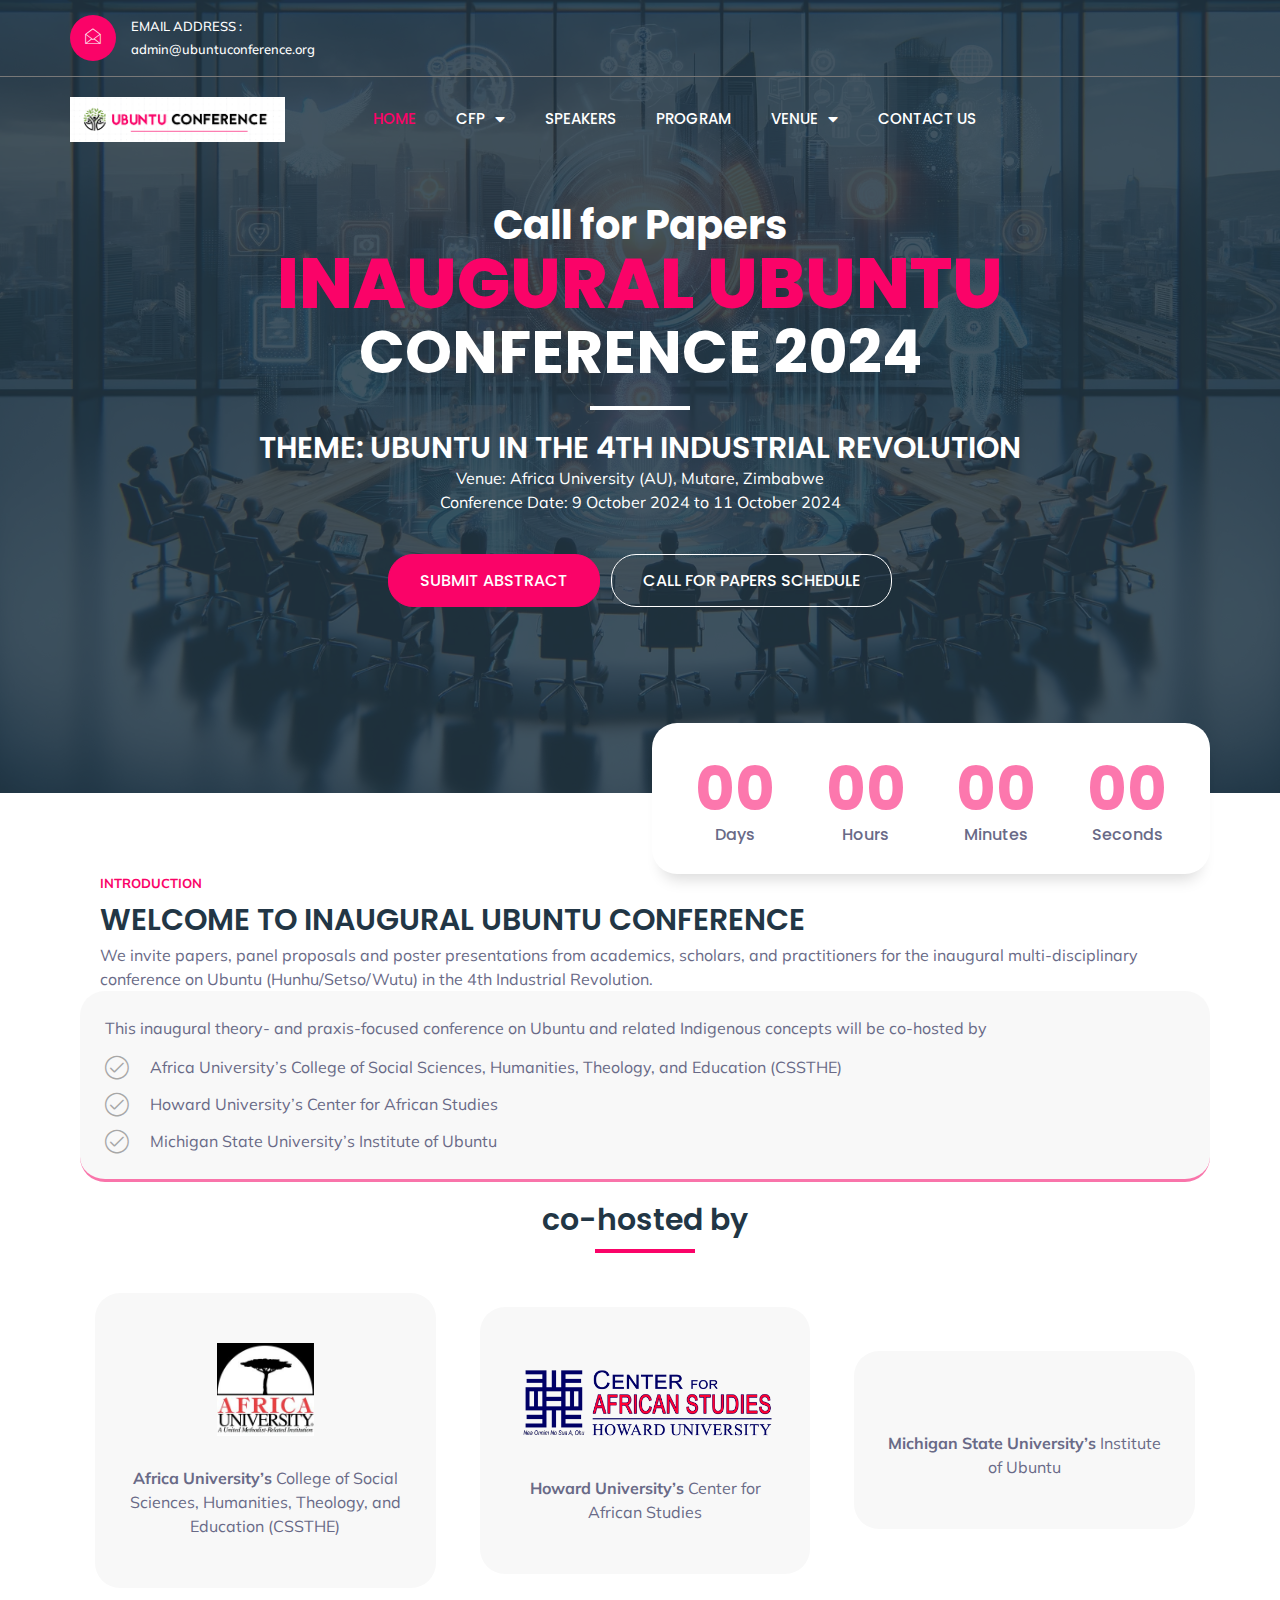
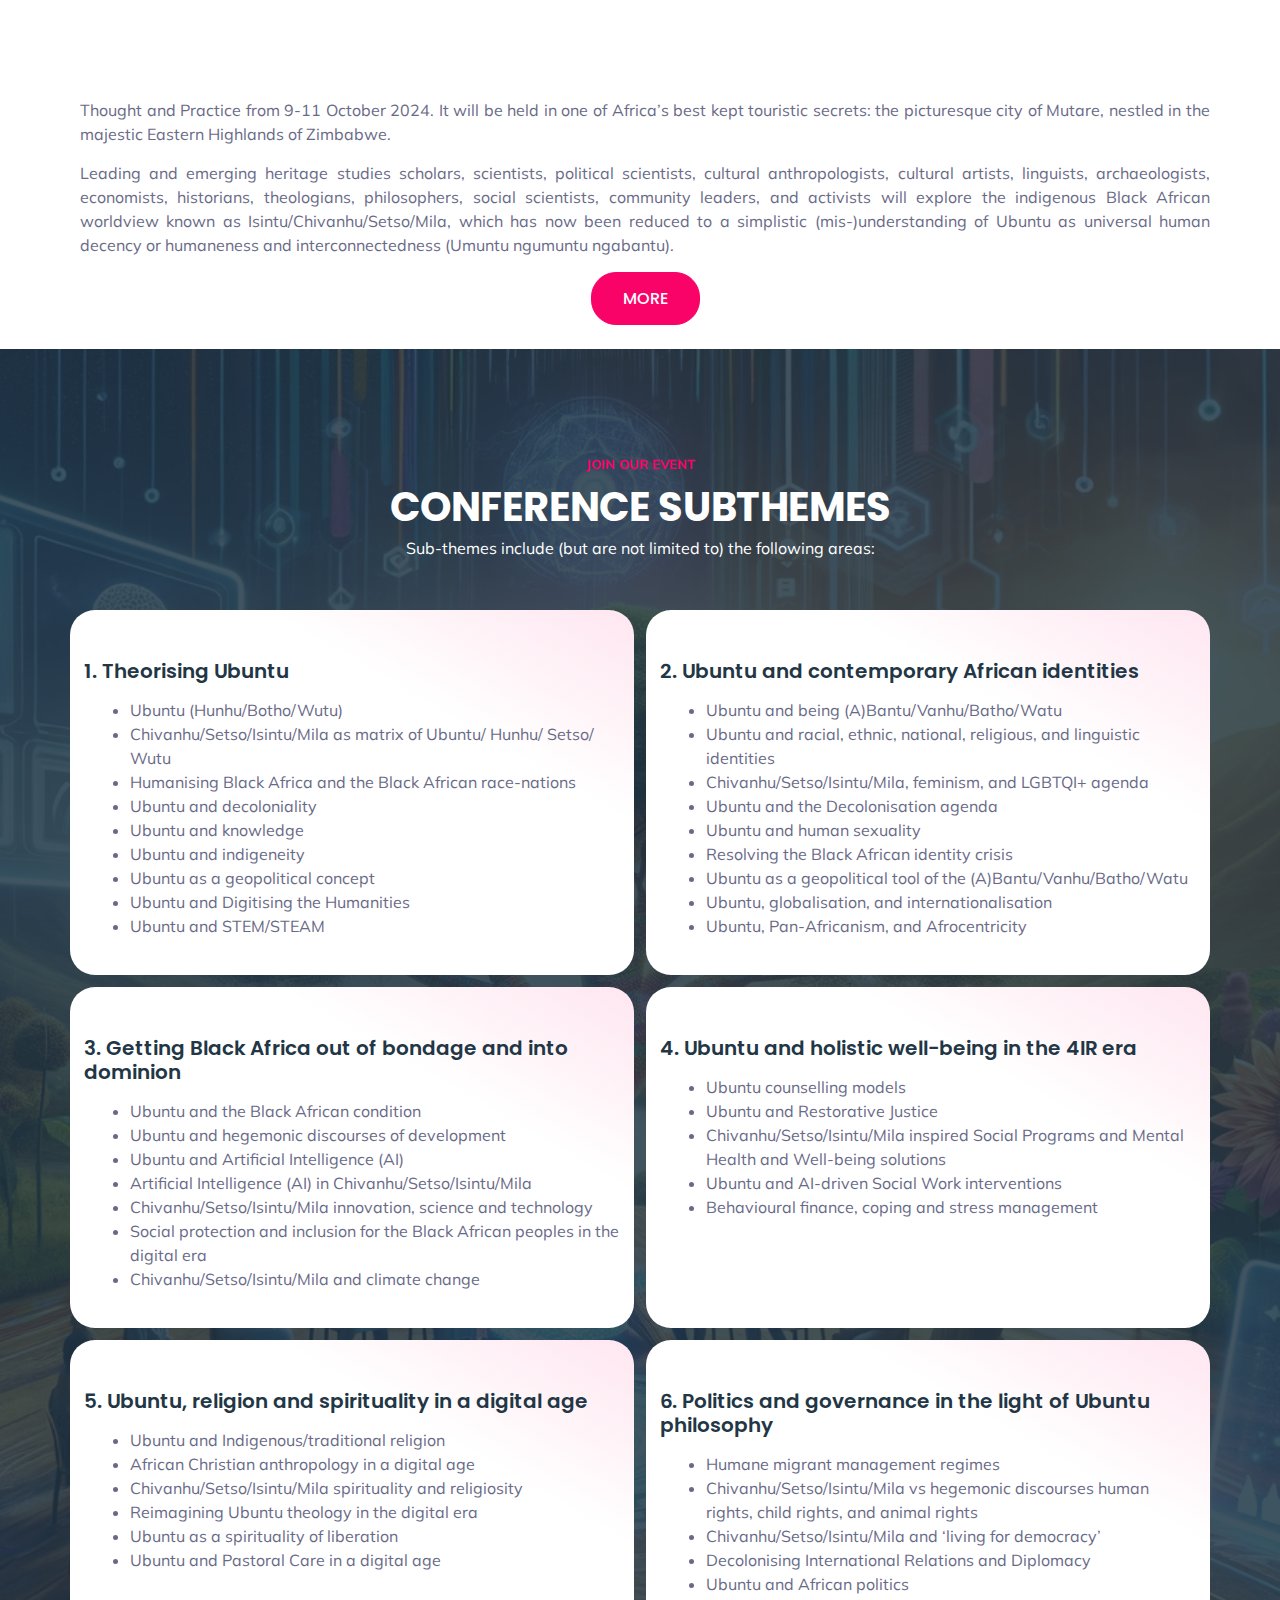
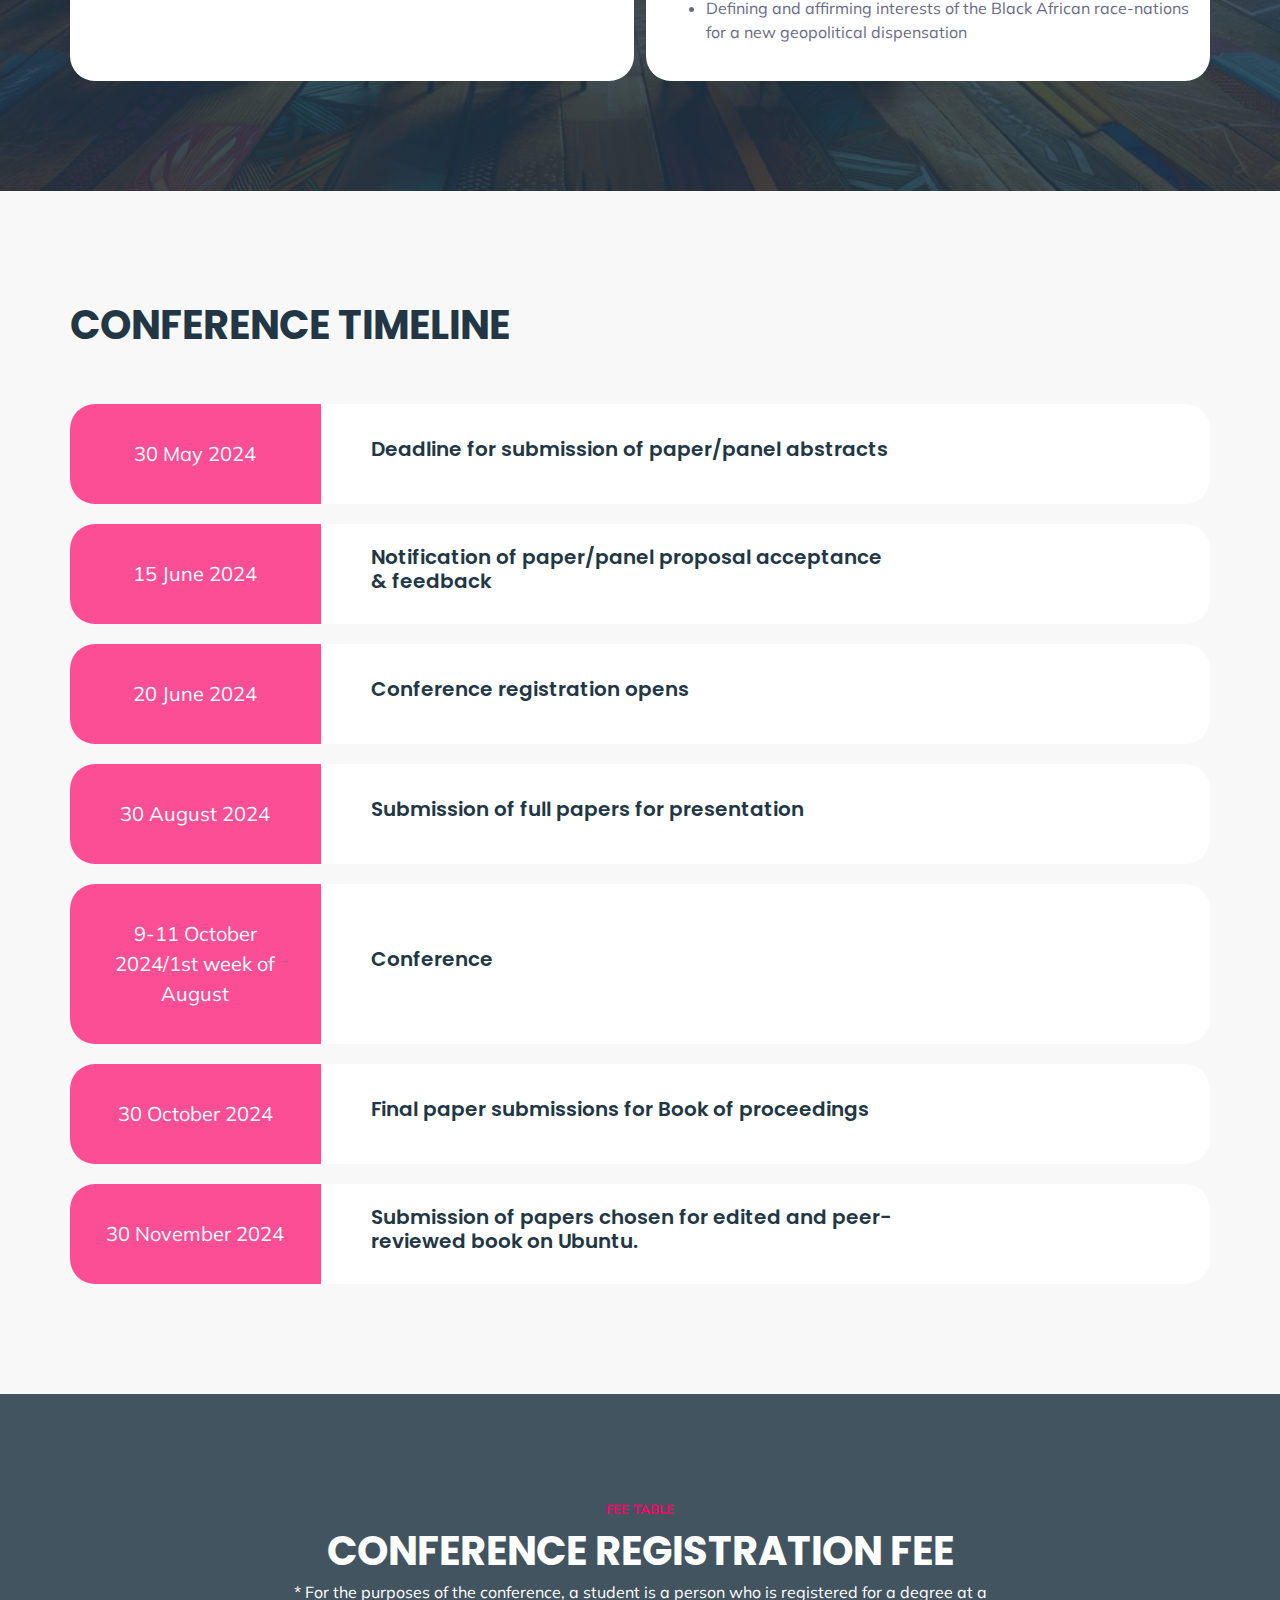
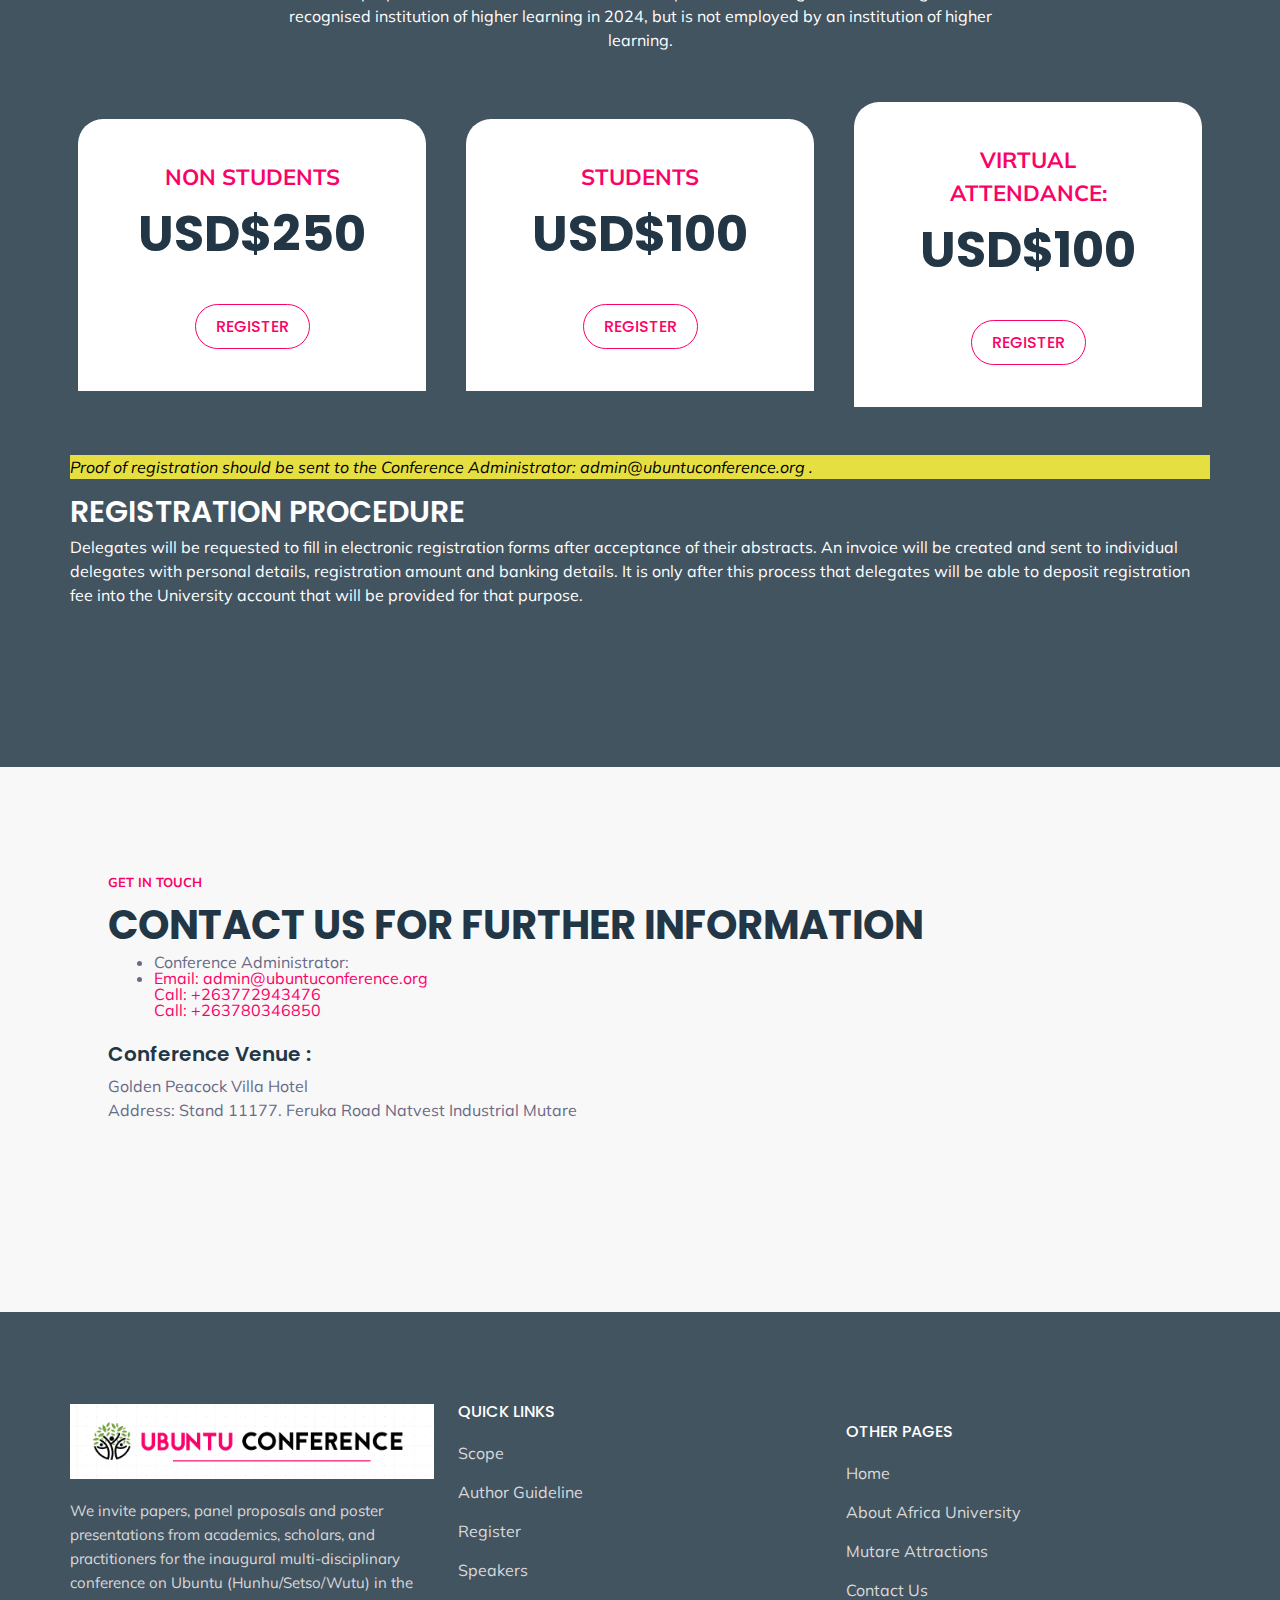
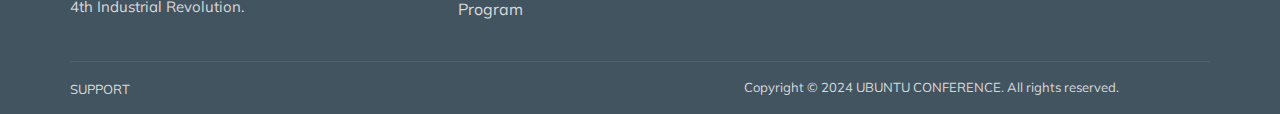
==== index.html @ c926db36 "new" ====
<!DOCTYPE html>
<html lang="en">

<head>
    <meta charset="utf-8">
    <meta name="viewport" content="width=device-width, initial-scale=1">
    <!-- favicon -->
    <link rel="icon" type="image/png" href="assets/img/fav.png">
    <!-- Bootstrap CSS -->
    <link rel="stylesheet" href="assets/vendors/bootstrap/css/bootstrap.min.css" media="all">
    <!-- Fonts Awesome CSS -->
    <link rel="stylesheet" type="text/css" href="assets/vendors/fontawesome/css/all.min.css">
    <!-- Elmentkit Icon CSS -->
    <link rel="stylesheet" type="text/css" href="assets/vendors/elementskit-icon-pack/assets/css/ekiticons.css">
    <!-- progress bar CSS -->
    <link rel="stylesheet" type="text/css" href="assets/vendors/progressbar-fill-visible/css/progressBar.css">
    <!-- jquery-ui css -->
    <link rel="stylesheet" type="text/css" href="assets/vendors/jquery-ui/jquery-ui.min.css">
    <!-- modal video css -->
    <link rel="stylesheet" type="text/css" href="assets/vendors/modal-video/modal-video.min.css">
    <!-- light box css -->
    <link rel="stylesheet" type="text/css" href="assets/vendors/fancybox/dist/jquery.fancybox.min.css">
    <!-- slick slider css -->
    <link rel="stylesheet" type="text/css" href="assets/vendors/slick/slick.css">
    <link rel="stylesheet" type="text/css" href="assets/vendors/slick/slick-theme.css">
    <!-- Google Font -->
    <link
        href="https://fonts.googleapis.com/css2?family=Mulish:ital,wght@0,200;0,300;0,400;0,500;0,600;0,700;0,800;0,900;0,1000;1,200;1,300;1,400;1,500;1,600;1,700;1,800;1,900;1,1000&family=Poppins:ital,wght@0,100;0,200;0,300;0,400;0,500;0,600;0,700;0,800;0,900;1,100;1,200;1,300;1,400;1,500;1,600;1,700;1,800;1,900&display=swap"
        rel="stylesheet">
    <!-- css -->
    <link rel="stylesheet" type="text/css" href="style.css">
    <title>Call for Papers: Inaugural Ubuntu Conference 2024 - Africa University</title>
    <meta name="description"
        content="Submit papers, panel proposals, and poster presentations for the inaugural multi-disciplinary conference on Ubuntu in the 4th Industrial Revolution at Africa University.">
    <meta name="keywords"
        content="Ubuntu conference, 4th Industrial Revolution, Africa University, call for papers, panel proposals, poster presentations">
</head>
<style>
    .home-banner {
        background-image: url(assets/img/HEADER.webp);
        background-repeat: no-repeat;
        background-position: center 59%;
        background-size: cover;
        position: relative;
        z-index: 1;
        min-height: 793px;
        padding-top: 205px;
    }


    .home-event-section .type-of-event-wrap .event-type {
        background-color: #ffffff;
        padding: 49px 14px 13px;
        border-radius: 25px;
        position: relative;
        z-index: 1;
        overflow: hidden;
        transition: all 0.4s;
    }

    .home-event-section .type-of-event-wrap {
        display: grid;
        grid-template-columns: repeat(2, 1fr);
        grid-column-gap: 12px;
        grid-row-gap: 12px;
    }

    .home-schedule-section .routine-content .routine-detail .time-detail {
        background-color: rgba(250, 3, 104, 0.7);
        text-align: center;
        padding: 35px 30px;
    }

    .home-schedule-section .routine-content .routine-detail:nth-child(even) .time-detail {
        background-color: rgba(250, 3, 104, 0.7);

    }

    .home-schedule-section .routine-content .routine-detail .time-detail .subject-title {
        margin-bottom: 0;
        color: #ffffff;
        font-size: 20px;
    }

    .home-pricing-section .pricing-table-inner .pricing-item .pricing-detail .pricing-head .pricing-title {
        color: #FA0368;
        font-size: 22px;
        font-weight: 700;
        display: inline-block;
        margin-bottom: 10px;
    }

    .home-aboutus .home-about-place {
        margin-top: 50px;
        display: grid;
        grid-template-columns: repeat(2, 1fr);
        grid-row-gap: 16px;
        grid-column-gap: 36px;
        position: relative;
        z-index: 1;
    }

    .home-aboutus .home-about-place .place-content {
        border-radius: 25px;
        padding: 0px 11px;
        box-shadow: 0px 0px 25px 0px rgba(0, 0, 0, 0.05);
        display: flex;
        align-items: center;
        background-color: #ffffff;
    }


    .home-aboutus .home-aboutus-inner .home-about-right .about-content {
        display: block;
        align-items: center;
    }

    .home-aboutus .home-aboutus-inner {
        display: block;
        grid-template-columns: 25% auto;
    }

    .home-aboutus .home-aboutus-inner .home-about-right .about-detail .about-detail-inner {
        flex-basis: 100%;
        padding-left: 0px;
    }

    .home-count-timmer {
        margin-top: -70px;
        margin-bottom: 0px;
        position: relative;
        z-index: 3;
    }
</style>

<body class="home">
    <div id="siteLoader" class="site-loader ">
        <div class="preloader-content">
            <img src="assets/img/loader1.gif" alt="">
        </div>
    </div>
    <div id="page" class="full-page">
        <header class="site-header site-header-transparent">
            <!-- header html start -->
            <div class="top-header">
                <div class="container">
                    <div class="row align-items-center">
                        <div class="col-md-7">
                            <div class="header-contact-info">
                                <ul>
                                    <!-- <li>
                                        <a href="tel:+01(977)259912">
                                            <span class="icon">
                                                <i aria-hidden="true" class="icon icon-phone1"></i>
                                            </span>
                                            <div class="details-content">
                                                <span class="content-title">PHONE NUMBER :</span>
                                                <h6>+01 (977) 2599 12</h6>
                                            </div>
                                        </a>
                                    </li> -->
                                    <li>
                                        <a href="mailto:admin@ubuntuconference.org">
                                            <span class="icon">
                                                <i aria-hidden="true" class="icon icon-envelope3"></i>
                                            </span>
                                            <div class="details-content">
                                                <span class="content-title">EMAIL ADDRESS :</span>
                                                <h6>admin@ubuntuconference.org</h6>
                                            </div>
                                        </a>
                                    </li>
                                </ul>
                            </div>
                        </div>
                        <div class="col-md-5 d-flex justify-content-md-end justify-content-center">

                        </div>
                    </div>
                </div>
            </div>
            <div class="bottom-header" id="masthead">
                <div class="container">
                    <div class="hb-group d-flex align-items-center justify-content-between">
                        <div class="site-identity col-lg-3">
                            <p class="site-title">
                                <a href="index.html">
                                    <img src="assets/img/ubuntu.png" alt="logo">
                                </a>
                            </p>
                        </div>
                        <div class="main-navigation col-lg-9 justify-content-between d-flex align-items-center">
                            <nav id="navigation" class="navigation d-none d-lg-inline-block">
                                <ul>
                                    <li class="current-menu-item">
                                        <a href="index.html">Home</a>
                                    </li>
                                    <li class="menu-item-has-children">
                                        <a href="#">Cfp</a>
                                        <ul>
                                            <li>
                                                <a href="scope.html">Scope</a>
                                            </li>
                                            <li>
                                                <a href="author-guideline.html">Author Guideline</a>
                                            </li>
                                            <li>
                                                <a href="registration.html">Register</a>
                                            </li>

                                        </ul>
                                    </li>
                                    <li>
                                        <a href="speakers.html">Speakers</a>
                                    </li>
                                    <li>
                                        <a href="program.html">Program</a>
                                    </li>
                                    <li class="menu-item-has-children">
                                        <a href="#">Venue</a>
                                        <ul>
                                            <li>
                                                <a href="https://africau.edu/about/" target="_blank">About Africa
                                                    University</a>
                                            </li>
                                            <li>
                                                <a
                                                    href="https://www.trip.com/travel-guide/attraction/manicaland-1699507/tourist-attractions/">Mutare
                                                    Attractions</a>
                                            </li>

                                        </ul>
                                    </li>
                                    <li>
                                        <a href="contact.html">Contact Us</a>
                                    </li>

                                </ul>
                            </nav>

                        </div>

                    </div>
                </div>
                <div class="mobile-menu-container"></div>
            </div>
        </header>
        <main id="content" class="site-main">
            <!-- home banner section html start -->
            <section class="home-banner">
                <div class="overlay"></div>
                <div class="container" style="max-width: 1275px;">
                    <div class="home-banner-inner">
                        <div class="row align-items-center">
                            <div class="col-lg-12">
                                <div class="banner-content">
                                    <h3 class="banner-title">Call for Papers</h3>
                                    <span class="banner-title middle-title">INAUGURAL UBUNTU</span>
                                    <h1 class="banner-title">CONFERENCE 2024</h1>
                                    <div class="banner-title-divider-center-white"></div>
                                    <h4 class="banner-paragraph" style="margin-bottom: 0px;">
                                        THEME: UBUNTU IN THE 4TH INDUSTRIAL REVOLUTION
                                    </h4>
                                    <p class="banner-paragraph" style="margin-bottom: 0px;">
                                        Venue: Africa University (AU), Mutare, Zimbabwe
                                    </p>
                                    <p class="banner-paragraph">
                                        Conference Date: 9 October 2024 to 11 October 2024
                                    </p>
                                    <div class="banner-button">
                                        <a href="https://conference.terrygomera.co.zw/submissions/create"
                                            target="_blank" class="button-round-primary">Submit Abstract</a>
                                        <a href="assets/UBUNTU IN THE 4TH INDUSTRIAL REVOLUTION-NEW.pdf" target="_blank"
                                            class="button-round-white-transparent">Call For Papers
                                            SCHEDULE</a>
                                    </div>
                                </div>
                            </div>
                        </div>
                    </div>
                </div>

            </section>
            <!-- home time counter section -->
            <div class="home-count-timmer">
                <div class="container">
                    <div class="row">
                        <div class="col-lg-6 offset-lg-6">
                            <div class="time-counter-wrap">
                                <div class="time-counter" data-date="2024-10-10 08:00:00">
                                    <!-- Date Formate Input yyyy-mm-dd hh:mm:ss -->
                                    <div class="counter-time">
                                        <span class="counter-days">207</span>
                                        <span class="label-text">Days</span>
                                    </div>
                                    <div class="counter-time">
                                        <span class="counter-hours">15</span>
                                        <span class="label-text">Hours</span>
                                    </div>
                                    <div class="counter-time">
                                        <span class="counter-minutes">32</span>
                                        <span class="label-text">Minutes</span>
                                    </div>
                                    <div class="counter-time">
                                        <span class="counter-seconds">53</span>
                                        <span class="label-text">Seconds</span>
                                    </div>
                                </div>
                            </div>
                        </div>
                    </div>
                </div>
            </div>
            <!-- home about us section -->
            <section class="home-aboutus">
                <div class="container">
                    <div class="home-aboutus-inner">

                        <div class="home-about-right">
                            <div class="about-content">

                                <div class="section-head">
                                    <span class="section-sub-title ">INTRODUCTION</span>
                                    <h4 class="section-title">
                                        WELCOME TO INAUGURAL UBUNTU CONFERENCE
                                    </h4>
                                    <p class="section-paragraph">
                                        We invite papers, panel proposals and poster presentations from academics,
                                        scholars, and practitioners for the inaugural multi-disciplinary conference on
                                        Ubuntu (Hunhu/Setso/Wutu) in the 4th Industrial Revolution.
                                    </p>
                                </div>
                            </div>
                            <div class="about-detail">

                                <div class="about-detail-inner">
                                    <div class="about-list">
                                        <p class="section-paragraph">
                                            This inaugural theory- and praxis-focused conference on Ubuntu and related
                                            Indigenous concepts will be co-hosted by
                                        </p>
                                        <ul>
                                            <li>
                                                <i aria-hidden="true" class="icon icon-checkmark-circle"></i>
                                                <span>
                                                    Africa University’s College of Social Sciences, Humanities,
                                                    Theology, and Education (CSSTHE)
                                                </span>
                                            </li>
                                            <li>
                                                <i aria-hidden="true" class="icon icon-checkmark-circle"></i>
                                                <span>
                                                    Howard University’s Center for African Studies
                                                </span>
                                            </li>
                                            <li>
                                                <i aria-hidden="true" class="icon icon-checkmark-circle"></i>
                                                <span>
                                                    Michigan State University’s Institute of Ubuntu
                                                </span>
                                            </li>
                                        </ul>


                                    </div>
                                    <div class="sponsers-section">
                                        <div class="container">


                                            <div class="gold-section">
                                                <h4 class="title-divider-center">co-hosted by</h4>
                                                <div class="sponsers-container">
                                                    <div class="row align-items-center justify-content-center">
                                                        <div class="col-lg-4 col-md-6 s-item">
                                                            <div class="sponsers-item">
                                                                <figure class="sponsers-img">
                                                                    <a href="https://africau.edu/college/cssthe/"
                                                                        target="_blank"> <img src="assets/img/au.jpg"
                                                                            alt=""
                                                                            style="max-width: 65% !important;"></a>
                                                                </figure>
                                                                <p class="sponser-deatil">
                                                                    <b>Africa University’s</b> College of Social
                                                                    Sciences, Humanities, Theology, and Education
                                                                    (CSSTHE)
                                                                </p>

                                                            </div>
                                                        </div>
                                                        <div class="col-lg-4 col-md-6 s-item">
                                                            <div class="sponsers-item">
                                                                <figure class="sponsers-img"
                                                                    style="max-width: 100% !important;">
                                                                    <a href="https://cfas.howard.edu/"
                                                                        target="_blank"><img src="assets/img/hu.png"
                                                                            alt=""></a>
                                                                </figure>
                                                                <p class="sponser-deatil">
                                                                    <b>Howard University’s</b> Center for African
                                                                    Studies
                                                                </p>

                                                            </div>
                                                        </div>
                                                        <div class="col-lg-4 col-md-6 s-item">
                                                            <div class="sponsers-item">
                                                                <figure class="sponsers-img"
                                                                    style="max-width: 100% !important;">
                                                                    <a href="https://msu.edu" target="_blank">
                                                                        <!-- <img src="assets/img/mu.png" alt=""> -->
                                                                    </a>
                                                                </figure>
                                                                <p class="sponser-deatil">
                                                                    <b>Michigan State University’s</b> Institute of
                                                                    Ubuntu
                                                                </p>

                                                            </div>
                                                        </div>
                                                    </div>
                                                </div>
                                            </div>

                                        </div>
                                    </div>
                                    <div class="about-content" style="text-align: justify;">
                                        <p class="section-paragraph">
                                            Thought and Practice from 9-11 October 2024. It will be held in one of
                                            Africa’s best kept touristic secrets: the picturesque city of Mutare,
                                            nestled in the majestic Eastern Highlands of Zimbabwe.
                                        </p>
                                        <p class="section-paragraph">
                                            Leading and emerging heritage studies scholars, scientists, political
                                            scientists, cultural anthropologists, cultural artists, linguists,
                                            archaeologists, economists, historians, theologians, philosophers, social
                                            scientists, community leaders, and activists will explore the indigenous
                                            Black African worldview known as Isintu/Chivanhu/Setso/Mila, which has now
                                            been reduced to a simplistic (mis-)understanding of Ubuntu as universal
                                            human decency or humaneness and interconnectedness (Umuntu ngumuntu
                                            ngabantu).
                                        </p>
                                    </div>
                                    <div class="author-content justify-content-center">
                                        <a href="about-conf.html" class="button-round-primary">More</a>
                                    </div>

                                </div>
                            </div>
                        </div>
                    </div>

                </div>
            </section>

            <!-- home event section html start -->
            <section class="home-event-section mt-4" style="background-image: url(assets/img/HEADER3.webp);">
                <div class="overlay"></div>
                <div class="container">
                    <div class="section-head-white text-center col-lg-8 offset-lg-2">
                        <span class="section-sub-title ">JOIN OUR EVENT</span>
                        <h3 class="section-title">
                            CONFERENCE SUBTHEMES
                        </h3>
                        <p class="section-paragraph">
                            Sub-themes include (but are not limited to) the following areas:
                        </p>
                    </div>
                    <div class="type-of-event-wrap">

                        <div class="event-type">

                            <div class="event-detail">
                                <h5 class="event-title">
                                    <a href="event-detail.html">
                                        1. Theorising Ubuntu </a>
                                </h5>
                                <ul>

                                    <li>
                                        <span>
                                            Ubuntu (Hunhu/Botho/Wutu)
                                        </span>
                                    </li>
                                    <li>
                                        <span>
                                            Chivanhu/Setso/Isintu/Mila as matrix of Ubuntu/ Hunhu/ Setso/ Wutu
                                        </span>
                                    </li>
                                    <li>
                                        <span>
                                            Humanising Black Africa and the Black African race-nations
                                        </span>
                                    </li>
                                    <li>
                                        <span>
                                            Ubuntu and decoloniality
                                        </span>
                                    </li>
                                    <li>
                                        <span>
                                            Ubuntu and knowledge
                                        </span>
                                    </li>
                                    <li>
                                        <span>
                                            Ubuntu and indigeneity
                                        </span>
                                    </li>
                                    <li>
                                        <span>
                                            Ubuntu as a geopolitical concept
                                        </span>
                                    </li>
                                    <li>
                                        <span>
                                            Ubuntu and Digitising the Humanities
                                        </span>
                                    </li>
                                    <li>
                                        <span>
                                            Ubuntu and STEM/STEAM
                                        </span>
                                    </li>
                                </ul>
                            </div>
                        </div>
                        <div class="event-type">

                            <div class="event-detail">
                                <h5 class="event-title">
                                    <a href="event-detail.html">
                                        2. Ubuntu and contemporary African identities </a>
                                </h5>
                                <ul>
                                    <li>
                                        <span>
                                            Ubuntu and being (A)Bantu/Vanhu/Batho/Watu
                                        </span>
                                    </li>
                                    <li>
                                        <span>
                                            Ubuntu and racial, ethnic, national, religious, and linguistic identities
                                        </span>
                                    </li>
                                    <li>
                                        <span>
                                            Chivanhu/Setso/Isintu/Mila, feminism, and LGBTQI+ agenda
                                        </span>
                                    </li>
                                    <li>
                                        <span>
                                            Ubuntu and the Decolonisation agenda
                                        </span>
                                    </li>
                                    <li>
                                        <span>
                                            Ubuntu and human sexuality
                                        </span>
                                    </li>
                                    <li>
                                        <span>
                                            Resolving the Black African identity crisis
                                    </li>
                                    <li>
                                        <span>
                                            Ubuntu as a geopolitical tool of the (A)Bantu/Vanhu/Batho/Watu
                                        </span>
                                    </li>
                                    <li>
                                        <span>
                                            Ubuntu, globalisation, and internationalisation
                                        </span>
                                    </li>
                                    <li>
                                        <span>
                                            Ubuntu, Pan-Africanism, and Afrocentricity
                                        </span>
                                    </li>
                                </ul>
                            </div>
                        </div>
                        <div class="event-type">

                            <div class="event-detail">
                                <h5 class="event-title">
                                    <a href="event-detail.html">
                                        3. Getting Black Africa out of bondage and into dominion </a>
                                </h5>
                                <ul>
                                    <li>
                                        <span>
                                            Ubuntu and the Black African condition
                                        </span>
                                    </li>
                                    <li>
                                        <span>
                                            Ubuntu and hegemonic discourses of development
                                        </span>
                                    </li>
                                    <li>
                                        <span>
                                            Ubuntu and Artificial Intelligence (AI)
                                        </span>
                                    </li>
                                    <li>
                                        <span>
                                            Artificial Intelligence (AI) in Chivanhu/Setso/Isintu/Mila
                                        </span>
                                    </li>
                                    <li>
                                        <span>
                                            Chivanhu/Setso/Isintu/Mila innovation, science and technology
                                        </span>
                                    </li>
                                    <li>
                                        <span>
                                            Social protection and inclusion for the Black African peoples in the digital
                                            era
                                        </span>
                                    </li>
                                    <li>
                                        <span>
                                            Chivanhu/Setso/Isintu/Mila and climate change
                                        </span>
                                    </li>
                                </ul>
                            </div>
                        </div>
                        <div class="event-type">

                            <div class="event-detail">
                                <h5 class="event-title">
                                    <a href="event-detail.html">
                                        4. Ubuntu and holistic well-being in the 4IR era </a>
                                </h5>
                                <ul>
                                    <li>
                                        <span>
                                            Ubuntu counselling models
                                        </span>
                                    </li>
                                    <li>
                                        <span>
                                            Ubuntu and Restorative Justice
                                        </span>
                                    </li>
                                    <li>
                                        <span>
                                            Chivanhu/Setso/Isintu/Mila inspired Social Programs and Mental Health and
                                            Well-being solutions
                                        </span>
                                    </li>
                                    <li>
                                        <span>
                                            Ubuntu and AI-driven Social Work interventions
                                        </span>
                                    </li>
                                    <li>
                                        <span>
                                            Behavioural finance, coping and stress management
                                        </span>
                                    </li>

                                </ul>
                            </div>
                        </div>
                        <div class="event-type">

                            <div class="event-detail">
                                <h5 class="event-title">
                                    <a href="event-detail.html">
                                        5. Ubuntu, religion and spirituality in a digital age </a>
                                </h5>
                                <ul>
                                    <li>
                                        <span>
                                            Ubuntu and Indigenous/traditional religion
                                        </span>
                                    </li>
                                    <li>
                                        <span>
                                            African Christian anthropology in a digital age
                                        </span>
                                    </li>
                                    <li>
                                        <span>
                                            Chivanhu/Setso/Isintu/Mila spirituality and religiosity
                                        </span>
                                    </li>
                                    <li>
                                        <span>
                                            Reimagining Ubuntu theology in the digital era
                                        </span>
                                    </li>
                                    <li>
                                        <span>
                                            Ubuntu as a spirituality of liberation
                                        </span>
                                    </li>
                                    <li>
                                        <span>
                                            Ubuntu and Pastoral Care in a digital age
                                        </span>
                                    </li>
                                </ul>
                            </div>
                        </div>
                        <div class="event-type">

                            <div class="event-detail">
                                <h5 class="event-title">
                                    <a href="event-detail.html">
                                        6. Politics and governance in the light of Ubuntu philosophy </a>
                                </h5>
                                <ul>
                                    <li>
                                        <span>
                                            Humane migrant management regimes
                                        </span>
                                    </li>
                                    <li>
                                        <span>
                                            Chivanhu/Setso/Isintu/Mila vs hegemonic discourses human rights, child
                                            rights, and animal rights
                                        </span>
                                    </li>
                                    <li>
                                        <span>
                                            Chivanhu/Setso/Isintu/Mila and ‘living for democracy’
                                        </span>
                                    </li>
                                    <li>
                                        <span>
                                            Decolonising International Relations and Diplomacy
                                        </span>
                                    </li>
                                    <li>
                                        <span>
                                            Ubuntu and African politics
                                        </span>
                                    </li>
                                    <li>
                                        <span>
                                            Defining and affirming interests of the Black African race-nations for a new
                                            geopolitical dispensation
                                        </span>
                                    </li>
                                </ul>
                            </div>
                        </div>

                    </div>

                </div>
            </section>
            <!-- home event speaker section html start -->

            <!-- home schedule section html start  -->
            <section class="home-schedule-section">
                <div class="container">
                    <div class="row align-items-start">
                        <div class="col-lg-12">
                            <div class="section-head">

                                <h3 class="section-title">
                                    CONFERENCE TIMELINE
                                </h3>
                            </div>
                        </div>
                    </div>
                    <div class="routine-content">
                        <div class="routine-detail">
                            <div class="time-detail">
                                <span class="subject-title">30 May 2024</span>
                            </div>
                            <div class="routine-description">
                                <h5 class="ch-paragraph">
                                    Deadline for submission of paper/panel abstracts
                                </h5>
                            </div>

                        </div>
                        <div class="routine-detail">
                            <div class="time-detail">
                                <span class="subject-title">15 June 2024</span>
                            </div>
                            <div class="routine-description">
                                <h5 class="ch-paragraph">
                                    Notification of paper/panel proposal acceptance & feedback
                                </h5>
                            </div>

                        </div>
                        <div class="routine-detail">
                            <div class="time-detail">
                                <span class="subject-title">20 June 2024</span>
                            </div>
                            <div class="routine-description">
                                <h5 class="ch-paragraph">
                                    Conference registration opens
                                </h5>
                            </div>

                        </div>
                        <div class="routine-detail">
                            <div class="time-detail">
                                <span class="subject-title">30 August 2024</span>
                            </div>
                            <div class="routine-description">
                                <h5 class="ch-paragraph">
                                    Submission of full papers for presentation
                                </h5>
                            </div>

                        </div>
                        <div class="routine-detail">
                            <div class="time-detail">
                                <span class="subject-title">9-11 October 2024/1st week of August</span>
                            </div>
                            <div class="routine-description">
                                <h5 class="ch-paragraph">
                                    Conference
                                </h5>
                            </div>

                        </div>
                        <div class="routine-detail">
                            <div class="time-detail">
                                <span class="subject-title">30 October 2024</span>
                            </div>
                            <div class="routine-description">
                                <h5 class="ch-paragraph">
                                    Final paper submissions for Book of proceedings
                                </h5>
                            </div>

                        </div>
                        <div class="routine-detail">
                            <div class="time-detail">
                                <span class="subject-title">30 November 2024</span>
                            </div>
                            <div class="routine-description">
                                <h5 class="ch-paragraph">
                                    Submission of papers chosen for edited and peer-reviewed book on Ubuntu.
                                </h5>
                            </div>

                        </div>
                    </div>
                </div>
            </section>
            <!-- home pricing section htm start -->
            <section class="home-pricing-section">
                <div class="overlay"></div>
                <div class="container">
                    <div class="section-head-white text-center col-lg-8 offset-lg-2">
                        <span class="section-sub-title ">FEE TABLE</span>
                        <h3 class="section-title">
                            CONFERENCE REGISTRATION FEE
                        </h3>
                        <p class="section-paragraph">
                            * For the purposes of the conference, a student is a person who is registered for a degree
                            at a recognised institution of higher learning in 2024, but is not employed by an
                            institution of higher learning.
                        </p>
                    </div>
                    <div class="pricing-table-inner">
                        <div class="row align-items-center justify-content-center">
                            <div class="col-lg-4 col-sm-4 ">
                                <div class="pricing-item">
                                    <div class="pricing-detail">
                                        <div class="pricing-head">
                                            <span class="pricing-title">NON STUDENTS</span>
                                            <h2 class="cost">USD$250</h2>
                                        </div>
                                        <div class="ticket-btn">
                                            <a href="#"
                                                class="button-round-primary-transparent">REGISTER</a>
                                        </div>
                                    </div>
                                    <figure class="bottom-figure">
                                        <img src="assets/img/eventum-img41.png" alt="">
                                    </figure>
                                </div>
                            </div>
                            <div class="col-lg-4 col-sm-4 ">
                                <div class="pricing-item">
                                    <div class="pricing-detail">
                                        <div class="pricing-head">
                                            <span class="pricing-title">STUDENTS</span>
                                            <h2 class="cost">USD$100</h2>
                                        </div>
                                        <div class="ticket-btn">
                                            <a href="#"
                                                class="button-round-primary-transparent">REGISTER</a>
                                        </div>
                                    </div>
                                    <figure class="bottom-figure">
                                        <img src="assets/img/eventum-img41.png" alt="">
                                    </figure>
                                </div>
                            </div>
                            <div class="col-lg-4 col-sm-4 ">
                                <div class="pricing-item">
                                    <div class="pricing-detail">
                                        <div class="pricing-head">
                                            <span class="pricing-title">VIRTUAL ATTENDANCE:</span>
                                            <h2 class="cost">USD$100</h2>
                                        </div>
                                        <div class="ticket-btn">
                                            <a href="#"
                                                class="button-round-primary-transparent">REGISTER</a>
                                        </div>
                                    </div>
                                    <figure class="bottom-figure">
                                        <img src="assets/img/eventum-img41.png" alt="">
                                    </figure>
                                </div>
                            </div>
                        </div>
                    </div>
                    <div class="section-head-white col-lg-12 mt-4">
                        <p style="background-color: #fff53ddd; color: black;"><i>
                                Proof of registration should be sent to the Conference Administrator:
                                admin@ubuntuconference.org .
                            </i>
                        </p>
                        <h4 class="section-title">
                            REGISTRATION PROCEDURE
                        </h4>
                        <p class="section-paragraph">
                            Delegates will be requested to fill in electronic registration forms after acceptance of
                            their abstracts. An invoice will be created and sent to individual delegates with personal
                            details, registration amount and banking details. It is only after this process that
                            delegates will be able to deposit registration fee into the University account that will be
                            provided for that purpose.
                        </p>
                    </div>
                </div>
            </section>

            <!-- home contct us section html start -->
            <section class="home-contact-section">
                <div class="container">
                    <div class="contact-inner-content">
                        <div class="row">
                            <div class="col-md-12">
                                <div class="contact-detail">
                                    <div class="section-head">
                                        <span class="section-sub-title ">GET IN TOUCH</span>
                                        <h3 class="section-title">
                                            CONTACT US FOR FURTHER INFORMATION
                                        </h3>
                                        <p class="section-paragraph">
                                        <ul>
                                            <li>
                                                Conference Administrator:
                                            </li>
                                            <li>
                                                <a href="mailto:admin@ubuntuconference.org "> Email:
                                                    admin@ubuntuconference.org </a><br />
                                                <a href="phone:263772943476"> Call:
                                                    +263772943476</a><br />
                                                <a href="phone:263780346850"> Call:
                                                    +263780346850</a>
                                            </li>
                                        </ul>
                                        </p>
                                    </div>
                                    <div class="contact-location-inner">
                                        <div class="contact-location-item">

                                            <div class="contact-place-content">
                                                <h5>Conference Venue :</h5>
                                                <span>
                                                    Golden Peacock Villa Hotel <br/> Address: Stand 11177. Feruka Road Natvest Industrial Mutare
                                                </span>
                                            </div>
                                        </div>
                                        <!-- <div class="contact-location-item">

                                            <div class="contact-place-content">
                                                <h5>Location Address :</h5>
                                                <span>
                                                    Africa University (AU), Mutare, Zimbabwe
                                                </span>
                                            </div>
                                        </div> -->
                                    </div>
                                </div>
                            </div>
                        </div>
                    </div>
                </div>
            </section>
        </main>
        <!-- footer part -->
        <footer id="colophon" class="site-footer">
            <div class="footer-overlay overlay"></div>
            <div class="top-footer">
                <div class="container">
                    <div class="row align-items-lg-center align-items-start">
                        <div class="col-lg-4 col-sm-12">
                            <aside class="widget widget_text img-textwidget">
                                <div class="footer-logo">
                                    <a href="index.html"><img src="assets/img/ubuntu.png" alt="logo"></a>
                                </div>
                                <div class="textwidget widget-text">
                                    We invite papers, panel proposals and poster presentations from academics, scholars,
                                    and practitioners for the inaugural multi-disciplinary conference on Ubuntu
                                    (Hunhu/Setso/Wutu) in the 4th Industrial Revolution.
                                </div>
                            </aside>
                            <div class="footer-social-links" hidden>
                                <ul>
                                    <li>
                                        <a href="https://www.facebook.com/" target="_blank">
                                            <i class="fab fa-facebook-f" aria-hidden="true"></i>
                                        </a>
                                    </li>
                                    <li>
                                        <a href="https://www.twitter.com/" target="_blank">
                                            <i class="fab fa-twitter" aria-hidden="true"></i>
                                        </a>
                                    </li>
                                    <li>
                                        <a href="https://www.instagram.com/" target="_blank">
                                            <i class="fab fa-instagram" aria-hidden="true"></i>
                                        </a>
                                    </li>
                                    <li>
                                        <a href="https://www.youtube.com/" target="_blank">
                                            <i class="fab fa-youtube" aria-hidden="true"></i>
                                        </a>
                                    </li>
                                </ul>
                            </div>
                        </div>
                        <div class="col-lg-4 col-sm-12">
                            <aside class="widget">
                                <h6 class="widget-title">Quick Links</h6>
                                <ul>

                                    <li>
                                        <a href="scope.html">Scope</a>
                                    </li>
                                    <li>
                                        <a href="author-guideline.html">Author Guideline</a>
                                    </li>
                                    <li>
                                        <a href="registration.html">Register</a>
                                    </li>
                                    <li>
                                        <a href="speakers.html">Speakers</a>
                                    </li>
                                    <li>
                                        <a href="program.html">Program</a>
                                    </li>

                                </ul>
                            </aside>
                        </div>
                        <div class="col-lg-4 col-sm-12">
                            <aside class="widget">
                                <h6 class="widget-title">OTHER PAGES</h6>
                                <ul>
                                    <li>
                                        <a href="index.html">Home</a>
                                    </li>
                                    <li>
                                        <a href="https://africau.edu/about/" target="_blank">About Africa University</a>
                                    </li>
                                    <li>
                                        <a
                                            href="https://www.trip.com/travel-guide/attraction/manicaland-1699507/tourist-attractions/">Mutare
                                            Attractions</a>
                                    </li>
                                    <li>
                                        <a href="contact.html">Contact Us</a>
                                    </li>
                                </ul>
                            </aside>
                        </div>
                        <div class="col-lg-4 col-sm-6" hidden>
                            <aside class="widget widget_text footer-join-us text-center" hidden>
                                <h6 class="widget-title">JOIN OUR NEWSLETTER</h6>
                                <p class="textwidget">
                                    Subscribe our newsletter to get latest news and update from us.
                                </p>
                                <form class="footer-form">
                                    <input type="email" name="email" placeholder="Your Email..">
                                    <button class="button-round-primary">SUBSCRIBE NOW</button>
                                </form>
                            </aside>
                        </div>
                    </div>
                </div>
            </div>
            <div class="container">
                <div class="bottom-footer">
                    <div class="row align-items-center justify-content-center">
                        <div class="col-lg-6 col-md-7">
                            <div class="legal-list">
                                <ul>
                                    <li> <a href="contact.html">SUPPORT</a></li>
                                </ul>
                            </div>
                        </div>
                        <div class="col-lg-6 col-md-5">
                            <div class="copy-right">Copyright &copy; 2024 UBUNTU CONFERENCE. All rights reserved.</div>
                        </div>
                    </div>
                </div>
            </div>
        </footer>
        <!-- back to top -->
        <a id="backTotop" href="#" class="to-top-icon">
            <i class="fas fa-chevron-up"></i>
        </a>
        <!-- custom search field html -->
        <div class="header-search-form" hidden>
            <div class="container">
                <div class="header-search-container">
                    <form class="search-form" role="search" method="get">
                        <input type="text" name="s" placeholder="Enter your text...">
                    </form>
                    <a href="#" class="search-close">
                        <i class="fas fa-times"></i>
                    </a>
                </div>
            </div>
        </div>
    </div>
    <!-- JavaScript -->
    <script src="assets/vendors/jquery/jquery.js"></script>
    <script src="assets/vendors/waypoint/jquery.waypoints.min.js"></script>
    <script src="assets/vendors/bootstrap/js/bootstrap.min.js"></script>
    <script src="assets/vendors/jquery-ui/jquery-ui.min.js"></script>
    <script src="assets/vendors/progressbar-fill-visible/js/progressBar.min.js"></script>
    <script src="assets/vendors/countdown-date-loop-counter/loopcounter.js"></script>
    <script src="assets/vendors/counterup/jquery.counterup.js"></script>
    <script src="assets/vendors/modal-video/jquery-modal-video.min.js"></script>
    <script src="assets/vendors/masonry/masonry.pkgd.min.js"></script>
    <script src="assets/vendors/fancybox/dist/jquery.fancybox.min.js"></script>
    <script src="assets/vendors/slick/slick.min.js"></script>
    <script src="assets/vendors/slick-nav/jquery.slicknav.js"></script>
    <script src="assets/js/custom.js"></script>
</body>

</html>
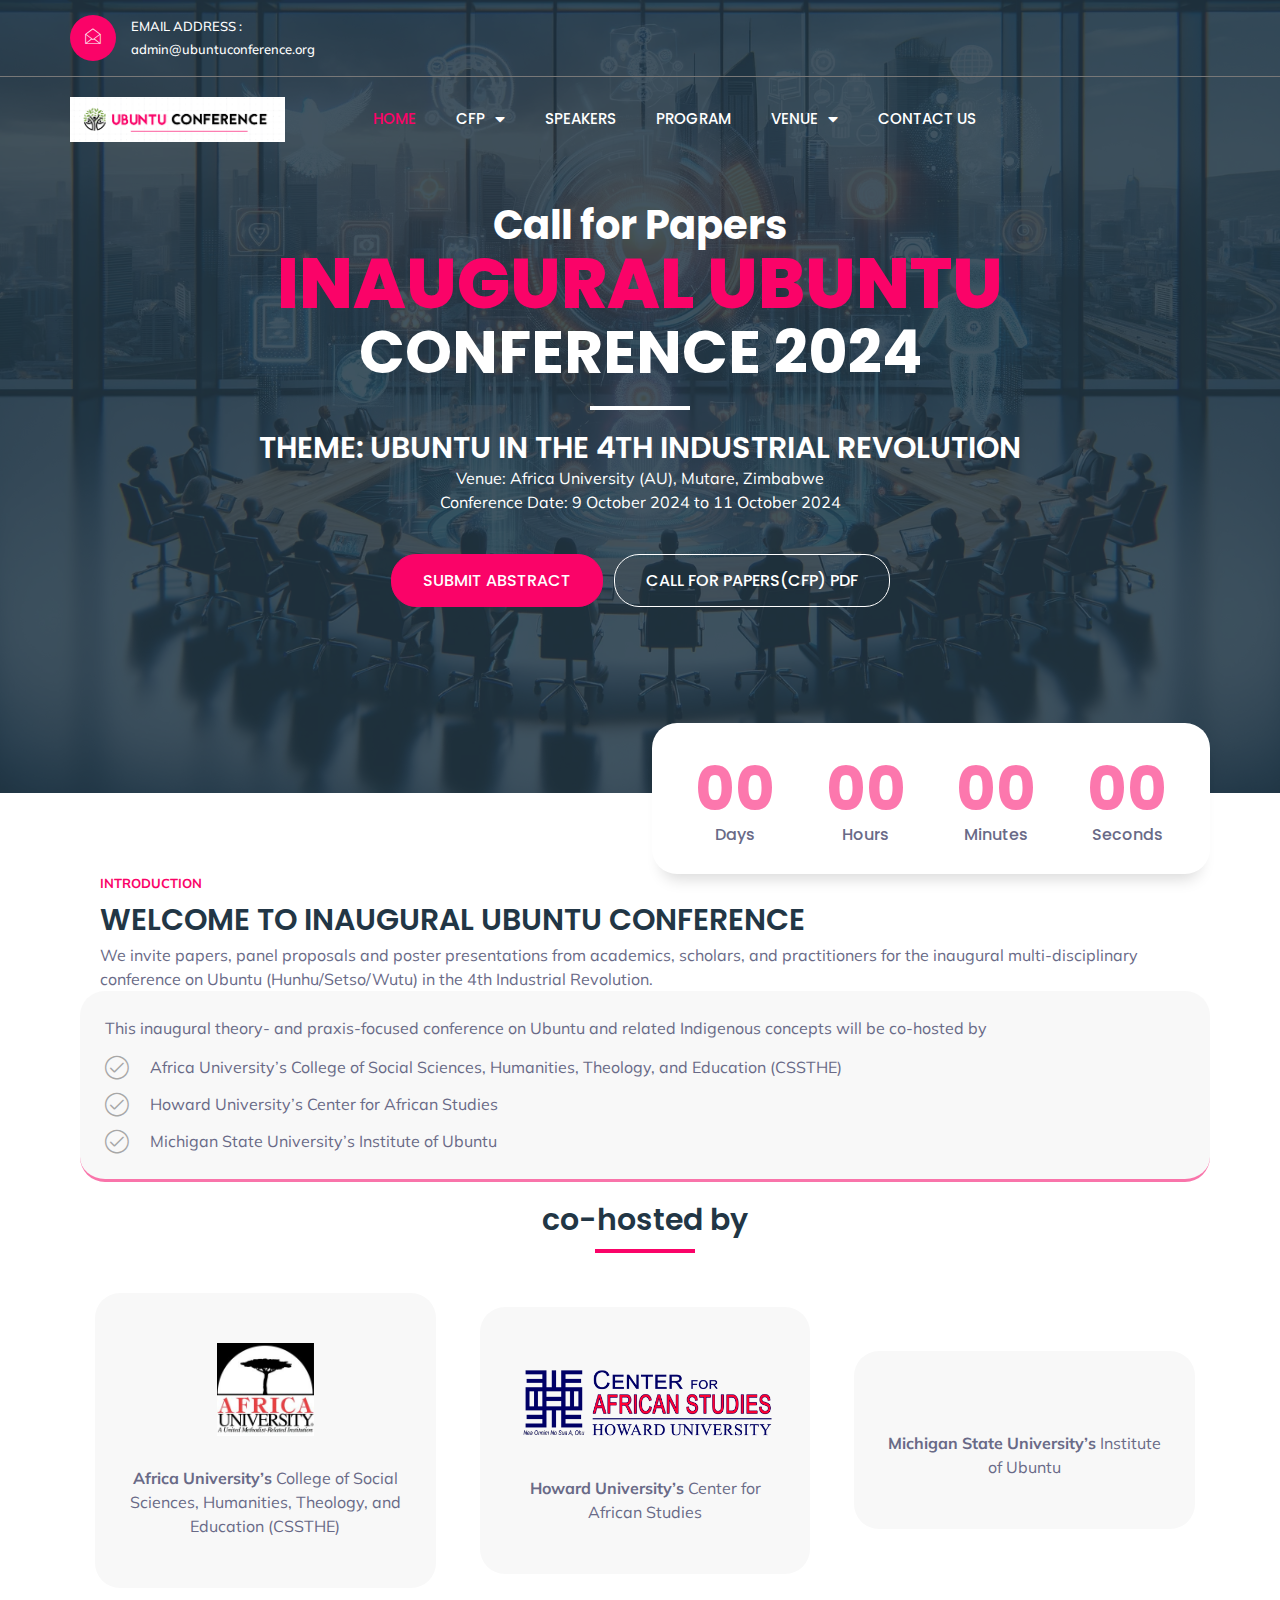
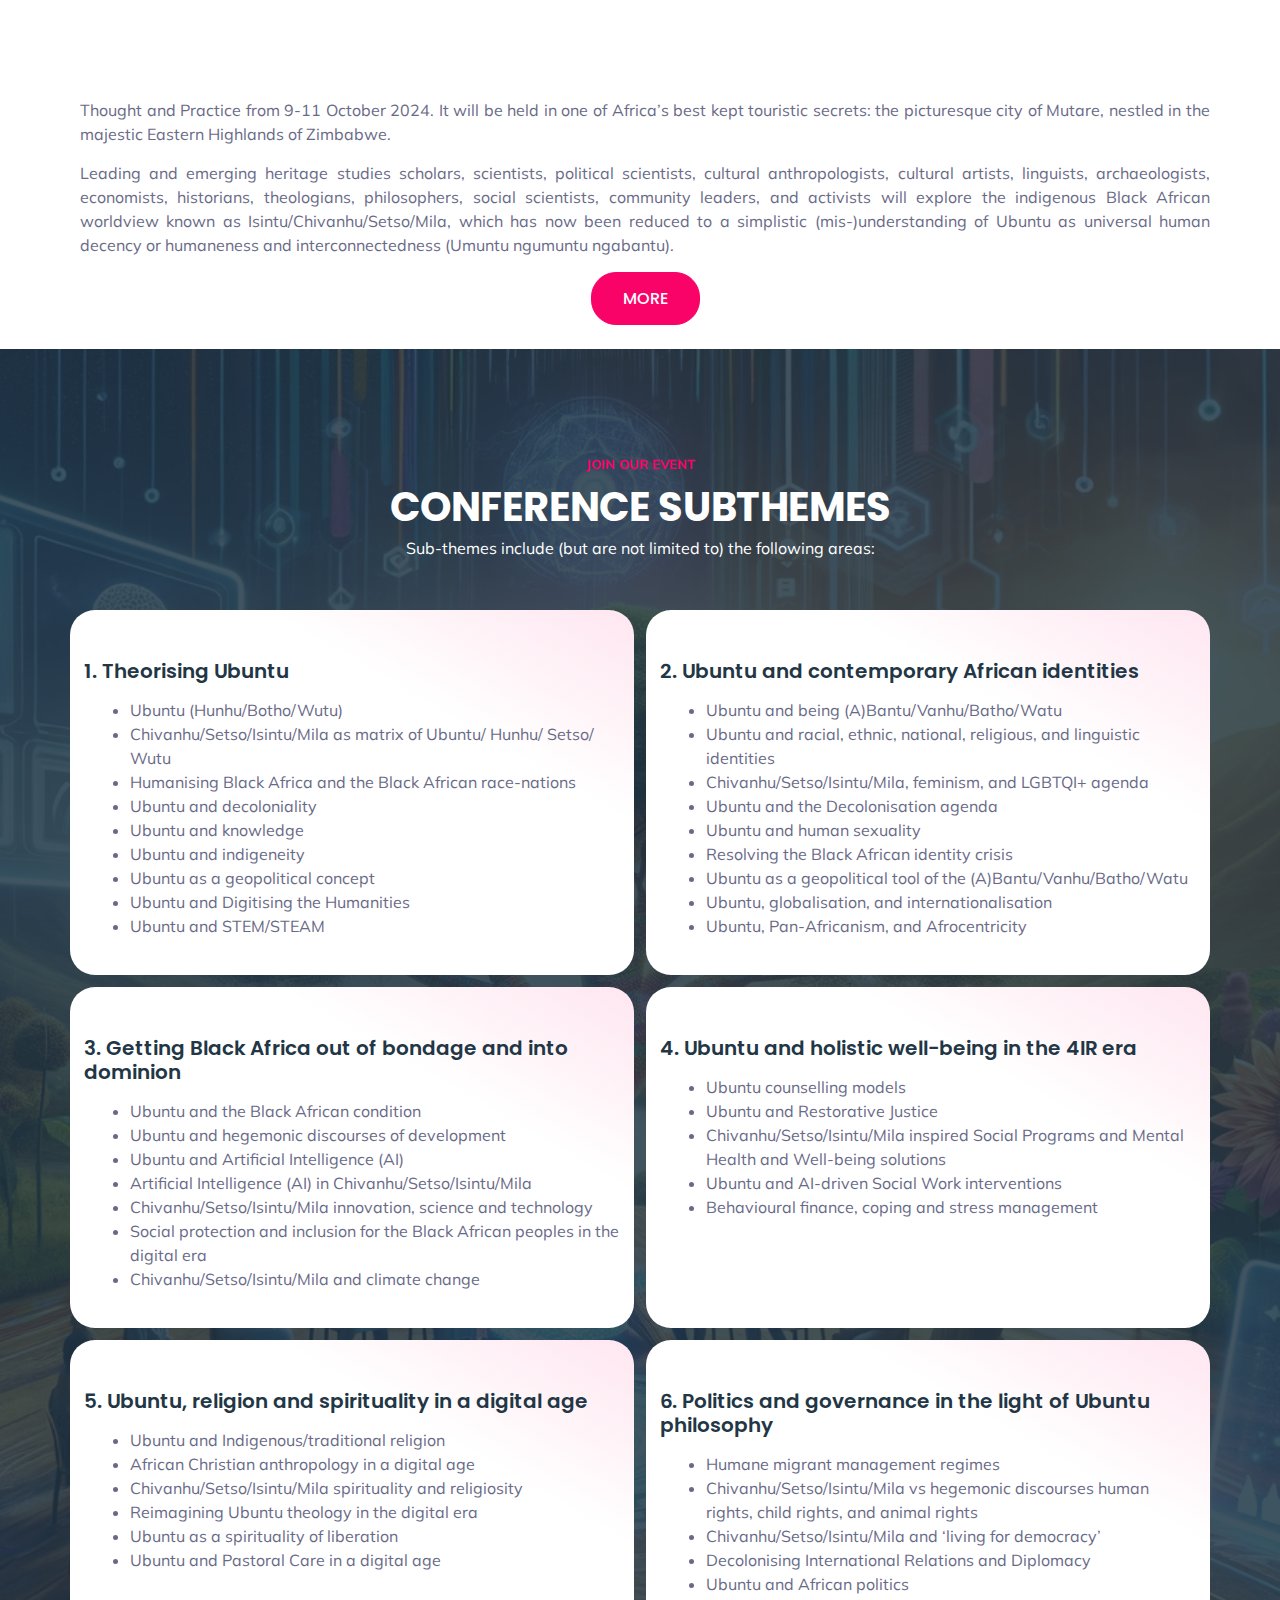
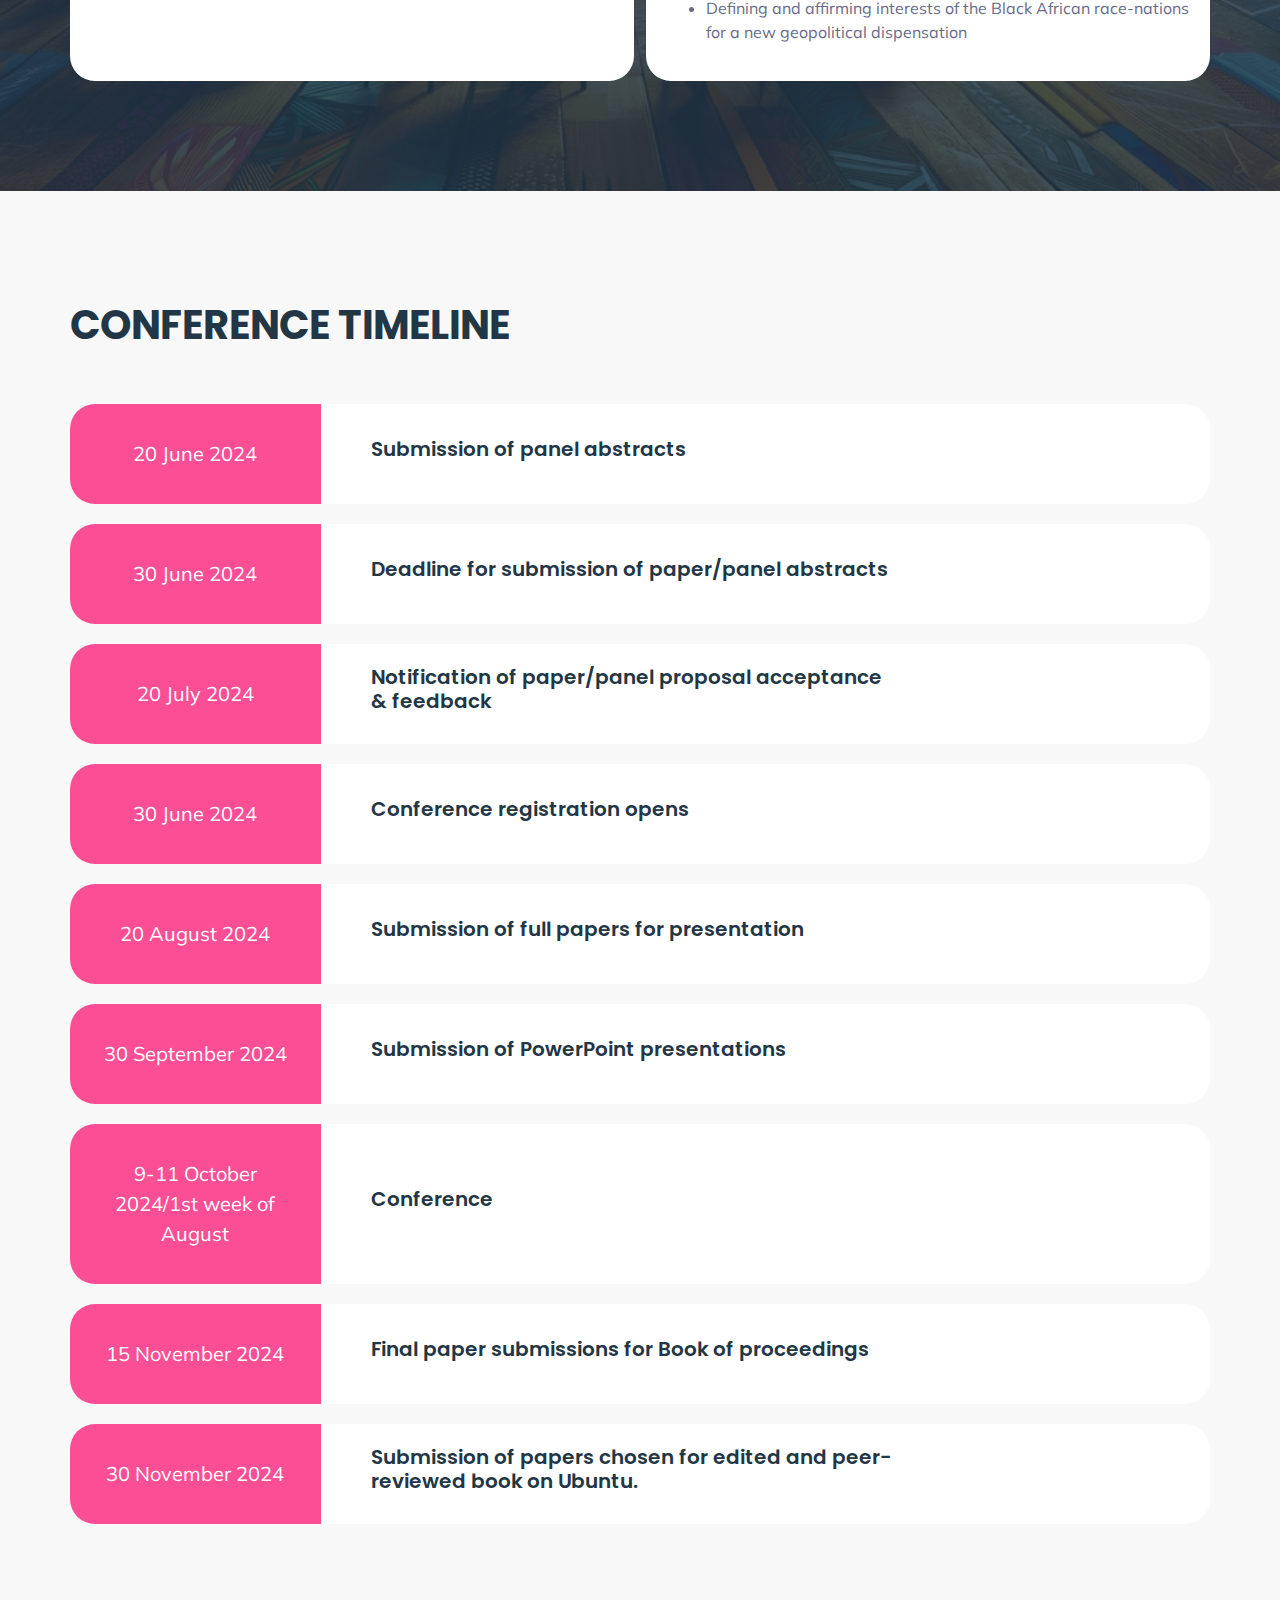
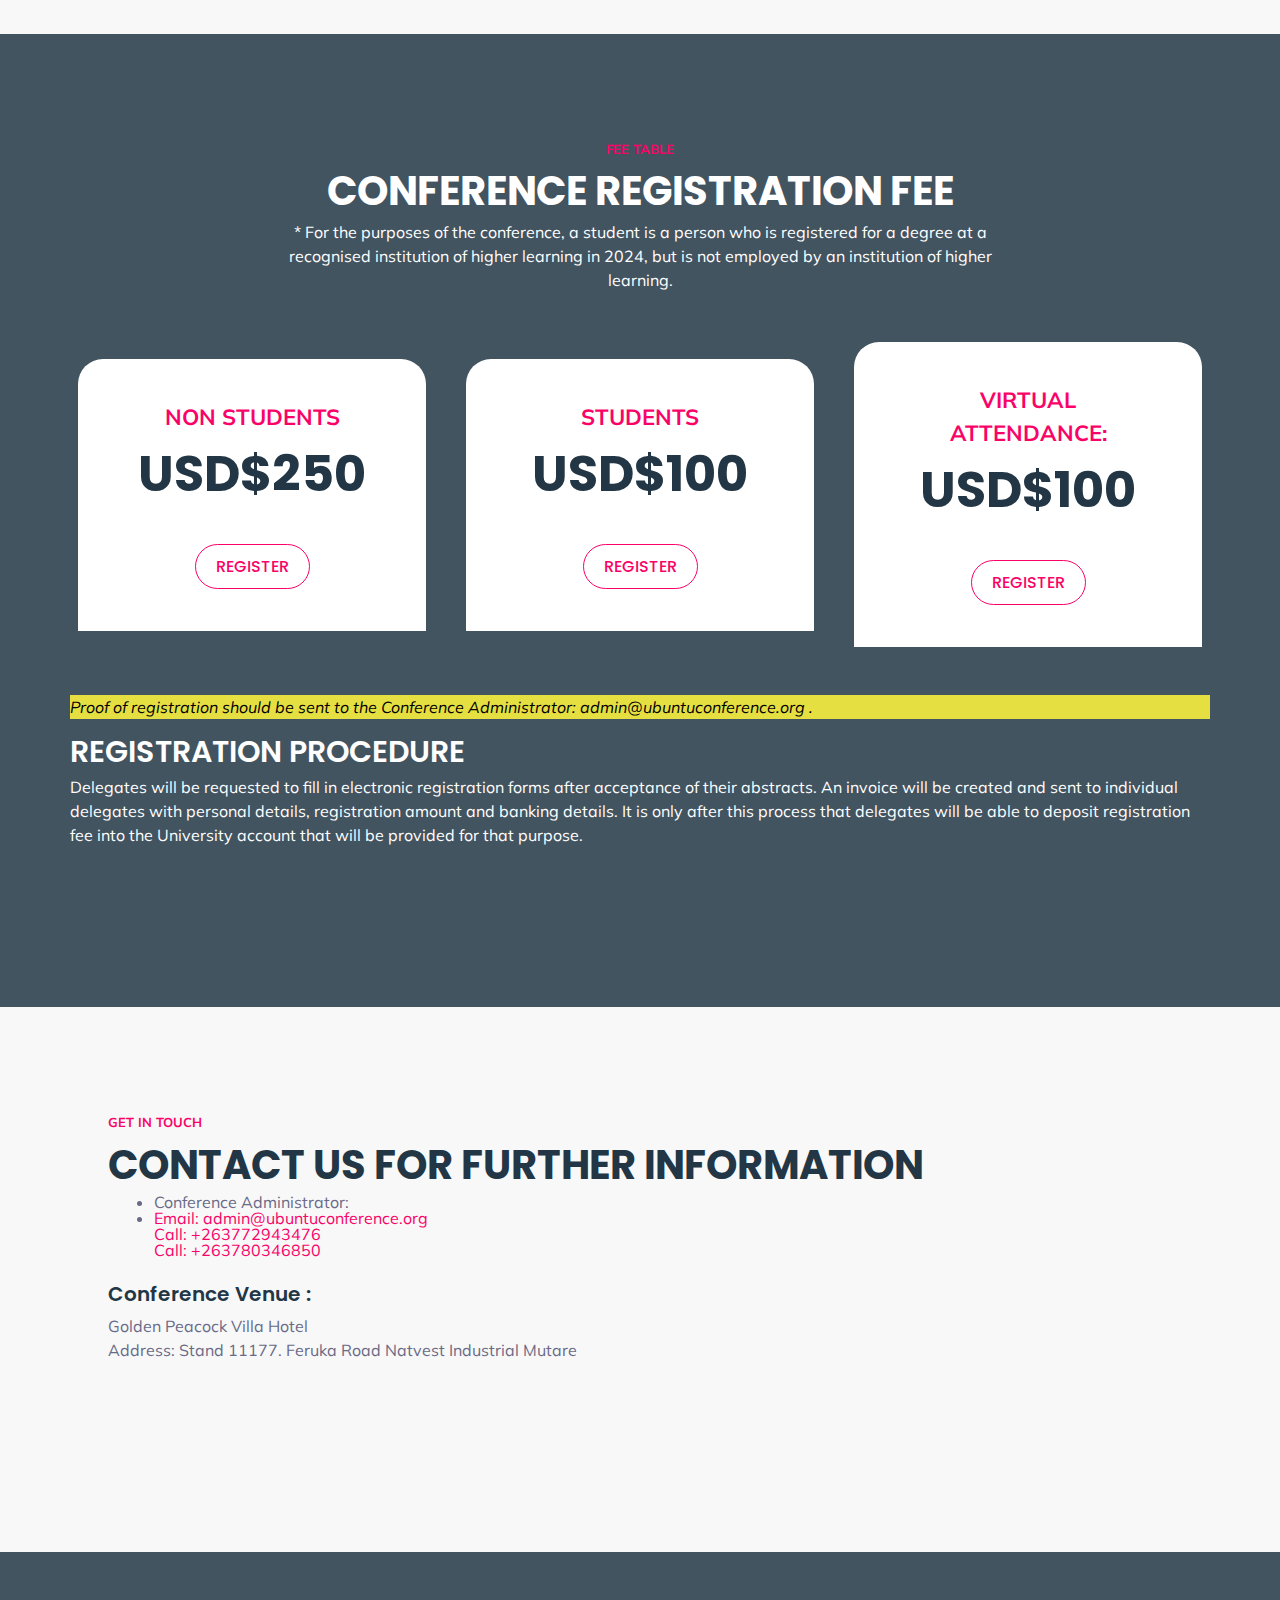
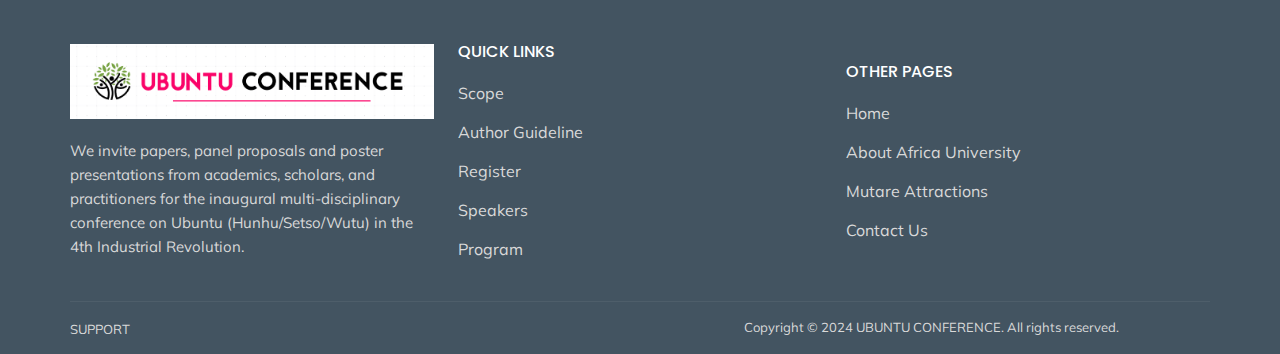
==== commit 778f32a9: "new" ====
--- a/index.html
+++ b/index.html
@@ -270,9 +270,8 @@
                                     <div class="banner-button">
                                         <a href="https://conference.terrygomera.co.zw/submissions/create"
                                             target="_blank" class="button-round-primary">Submit Abstract</a>
-                                        <a href="assets/UBUNTU IN THE 4TH INDUSTRIAL REVOLUTION-NEW.pdf" target="_blank"
-                                            class="button-round-white-transparent">Call For Papers
-                                            SCHEDULE</a>
+                                        <a href="assets/CALL FOR PAPERS UBUNTU IN THE 4TH INDUSTRIAL REVOLUTION FINAL 0524.pdf" target="_blank"
+                                            class="button-round-white-transparent">Call for Papers(CFP) pdf <b></b></a>
                                     </div>
                                 </div>
                             </div>
@@ -771,7 +770,18 @@
                     <div class="routine-content">
                         <div class="routine-detail">
                             <div class="time-detail">
-                                <span class="subject-title">30 May 2024</span>
+                                <span class="subject-title">20 June 2024</span>
+                            </div>
+                            <div class="routine-description">
+                                <h5 class="ch-paragraph">
+                                    Submission of panel abstracts
+                                </h5>
+                            </div>
+
+                        </div>
+                        <div class="routine-detail">
+                            <div class="time-detail">
+                                <span class="subject-title">30 June 2024</span>
                             </div>
                             <div class="routine-description">
                                 <h5 class="ch-paragraph">
@@ -782,7 +792,7 @@
                         </div>
                         <div class="routine-detail">
                             <div class="time-detail">
-                                <span class="subject-title">15 June 2024</span>
+                                <span class="subject-title">20 July 2024</span>
                             </div>
                             <div class="routine-description">
                                 <h5 class="ch-paragraph">
@@ -793,7 +803,7 @@
                         </div>
                         <div class="routine-detail">
                             <div class="time-detail">
-                                <span class="subject-title">20 June 2024</span>
+                                <span class="subject-title">30 June 2024</span>
                             </div>
                             <div class="routine-description">
                                 <h5 class="ch-paragraph">
@@ -804,7 +814,7 @@
                         </div>
                         <div class="routine-detail">
                             <div class="time-detail">
-                                <span class="subject-title">30 August 2024</span>
+                                <span class="subject-title">20 August 2024</span>
                             </div>
                             <div class="routine-description">
                                 <h5 class="ch-paragraph">
@@ -815,6 +825,17 @@
                         </div>
                         <div class="routine-detail">
                             <div class="time-detail">
+                                <span class="subject-title">30 September 2024</span>
+                            </div>
+                            <div class="routine-description">
+                                <h5 class="ch-paragraph">
+                                    Submission of PowerPoint presentations
+                                </h5>
+                            </div>
+
+                        </div>
+                        <div class="routine-detail">
+                            <div class="time-detail">
                                 <span class="subject-title">9-11 October 2024/1st week of August</span>
                             </div>
                             <div class="routine-description">
@@ -826,7 +847,7 @@
                         </div>
                         <div class="routine-detail">
                             <div class="time-detail">
-                                <span class="subject-title">30 October 2024</span>
+                                <span class="subject-title">15 November 2024</span>
                             </div>
                             <div class="routine-description">
                                 <h5 class="ch-paragraph">
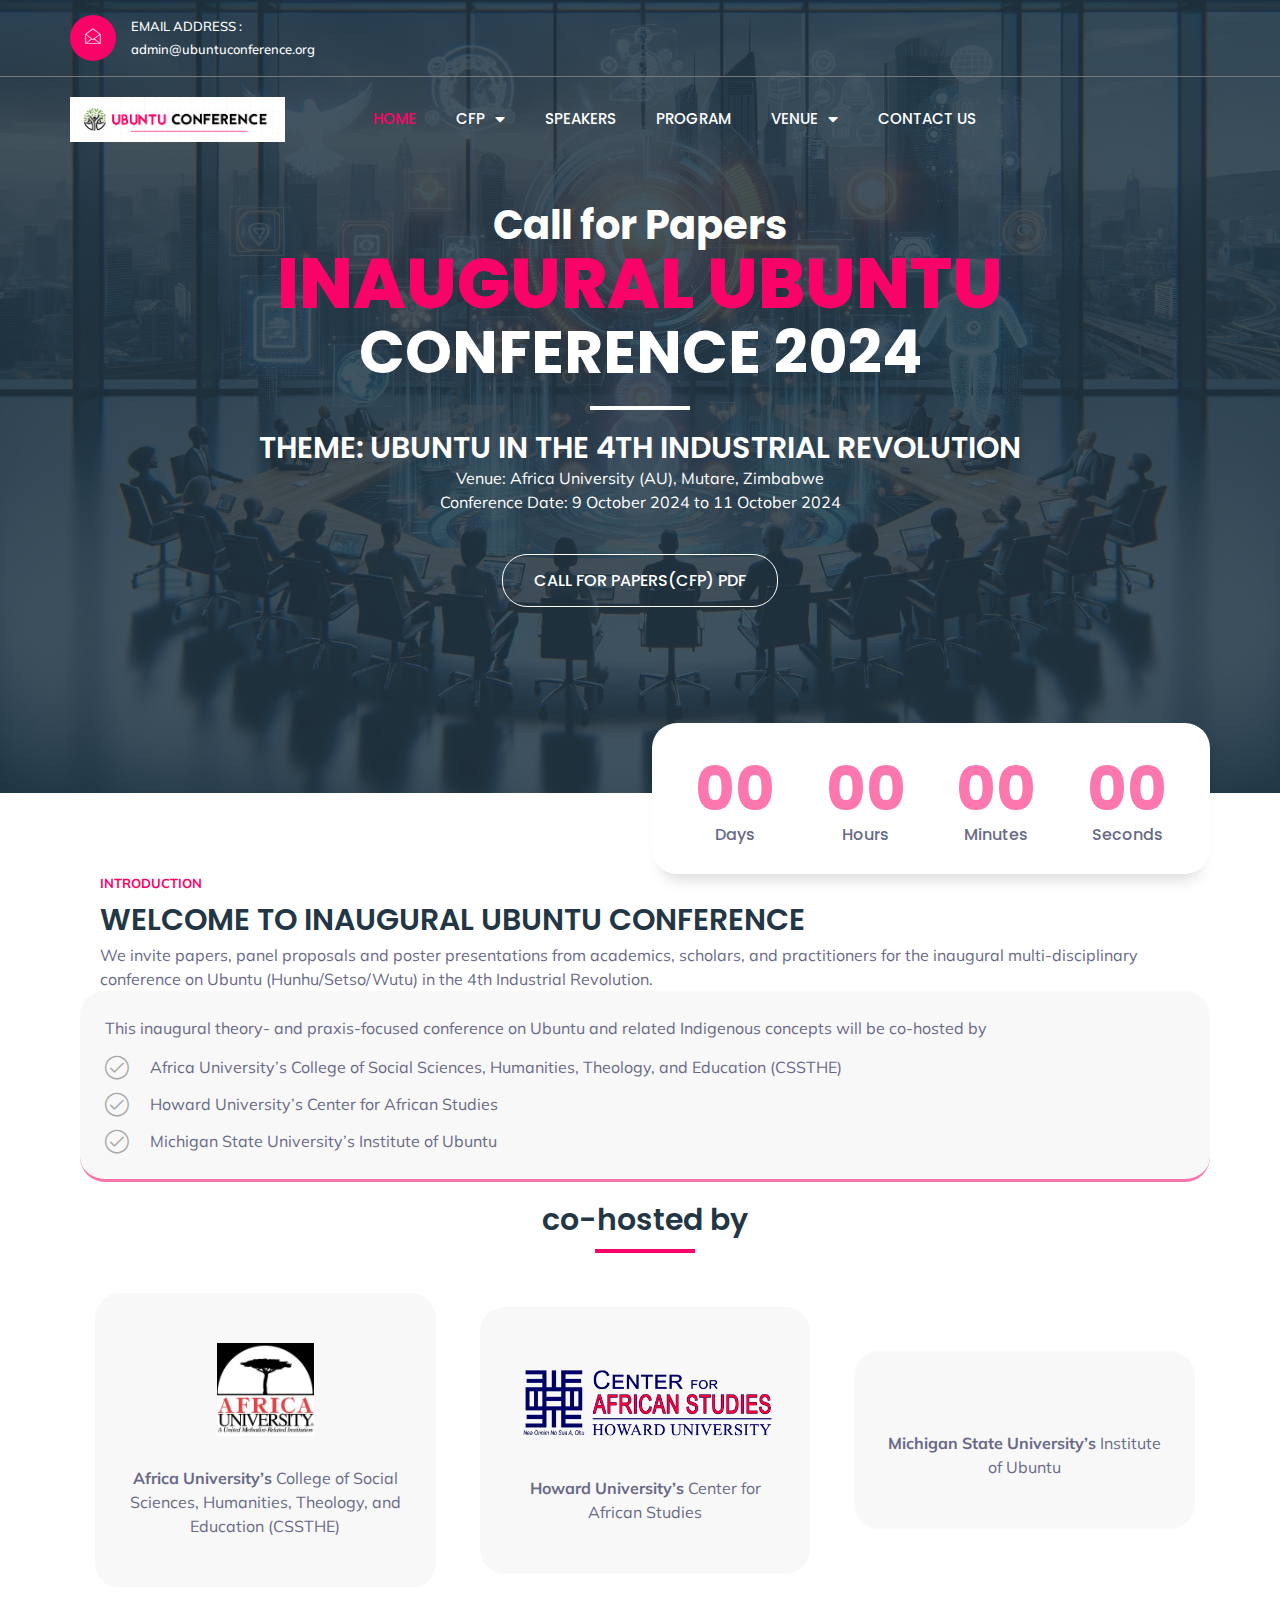
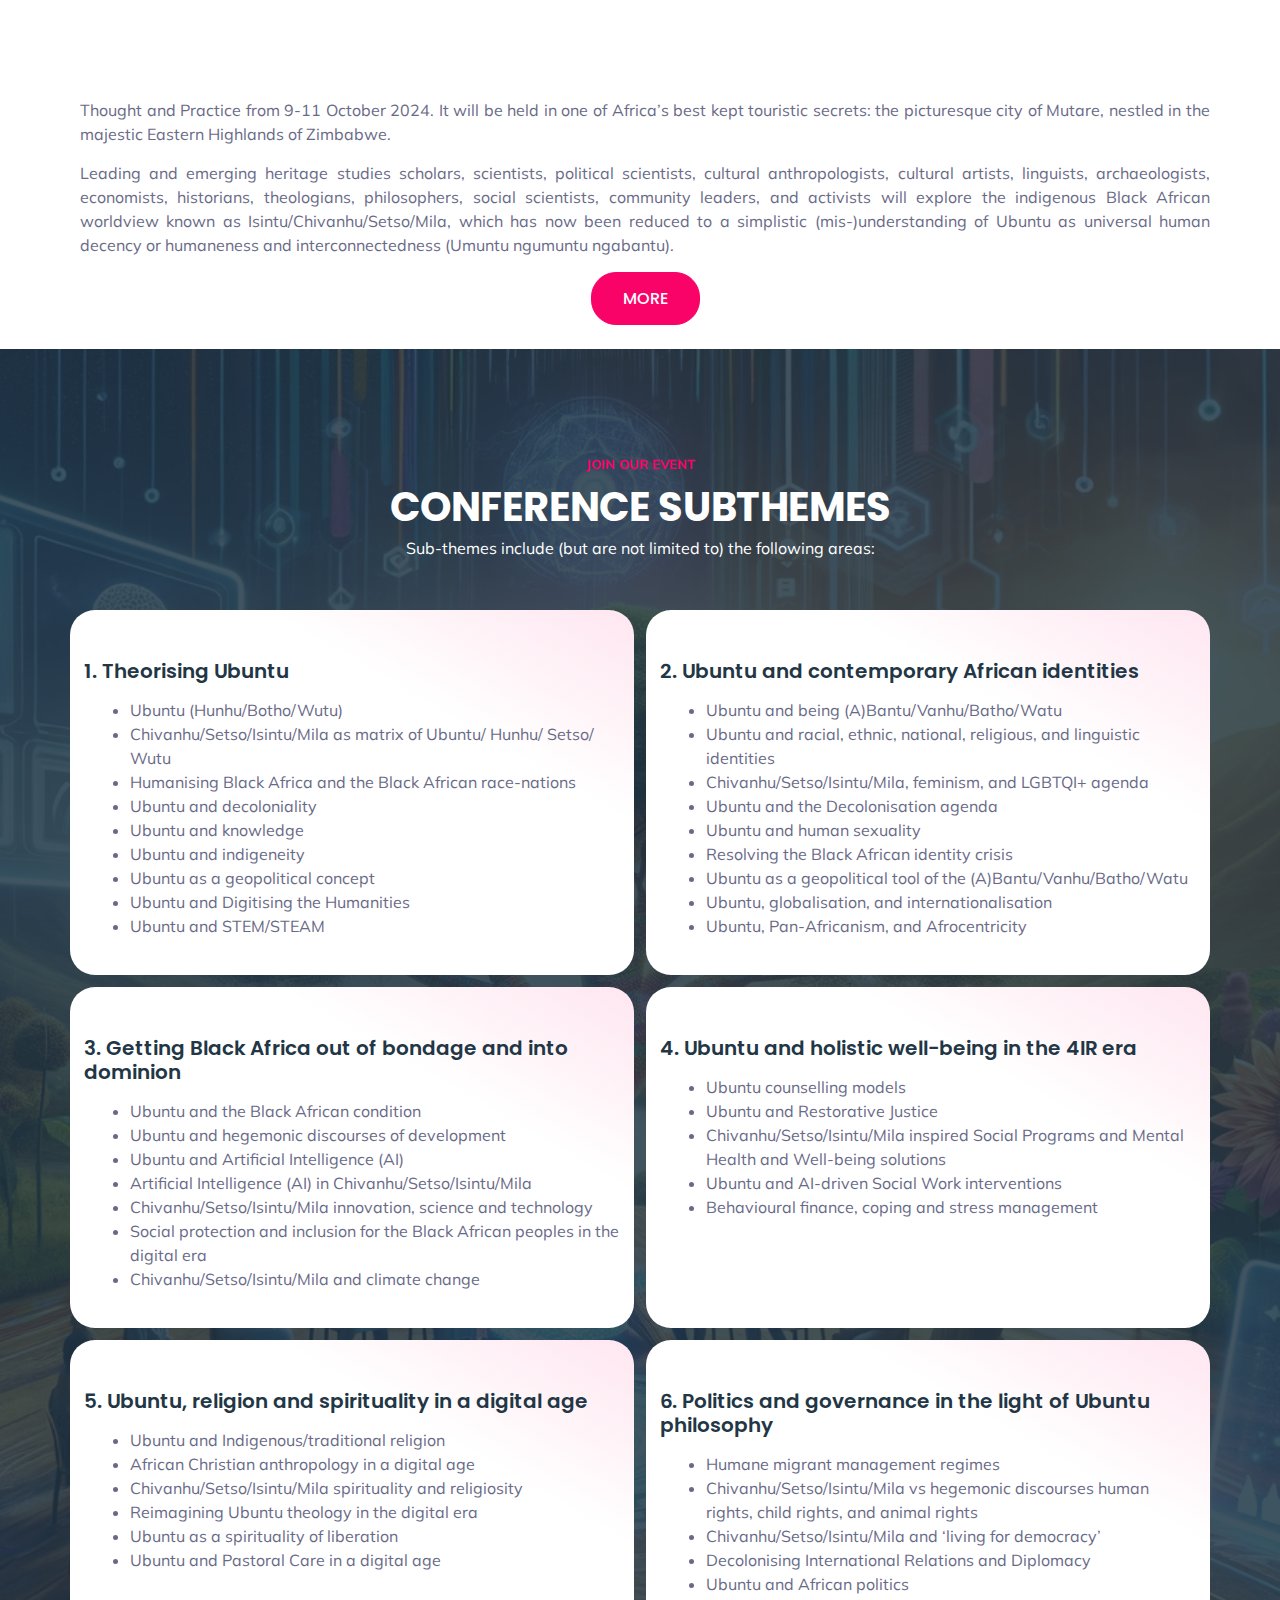
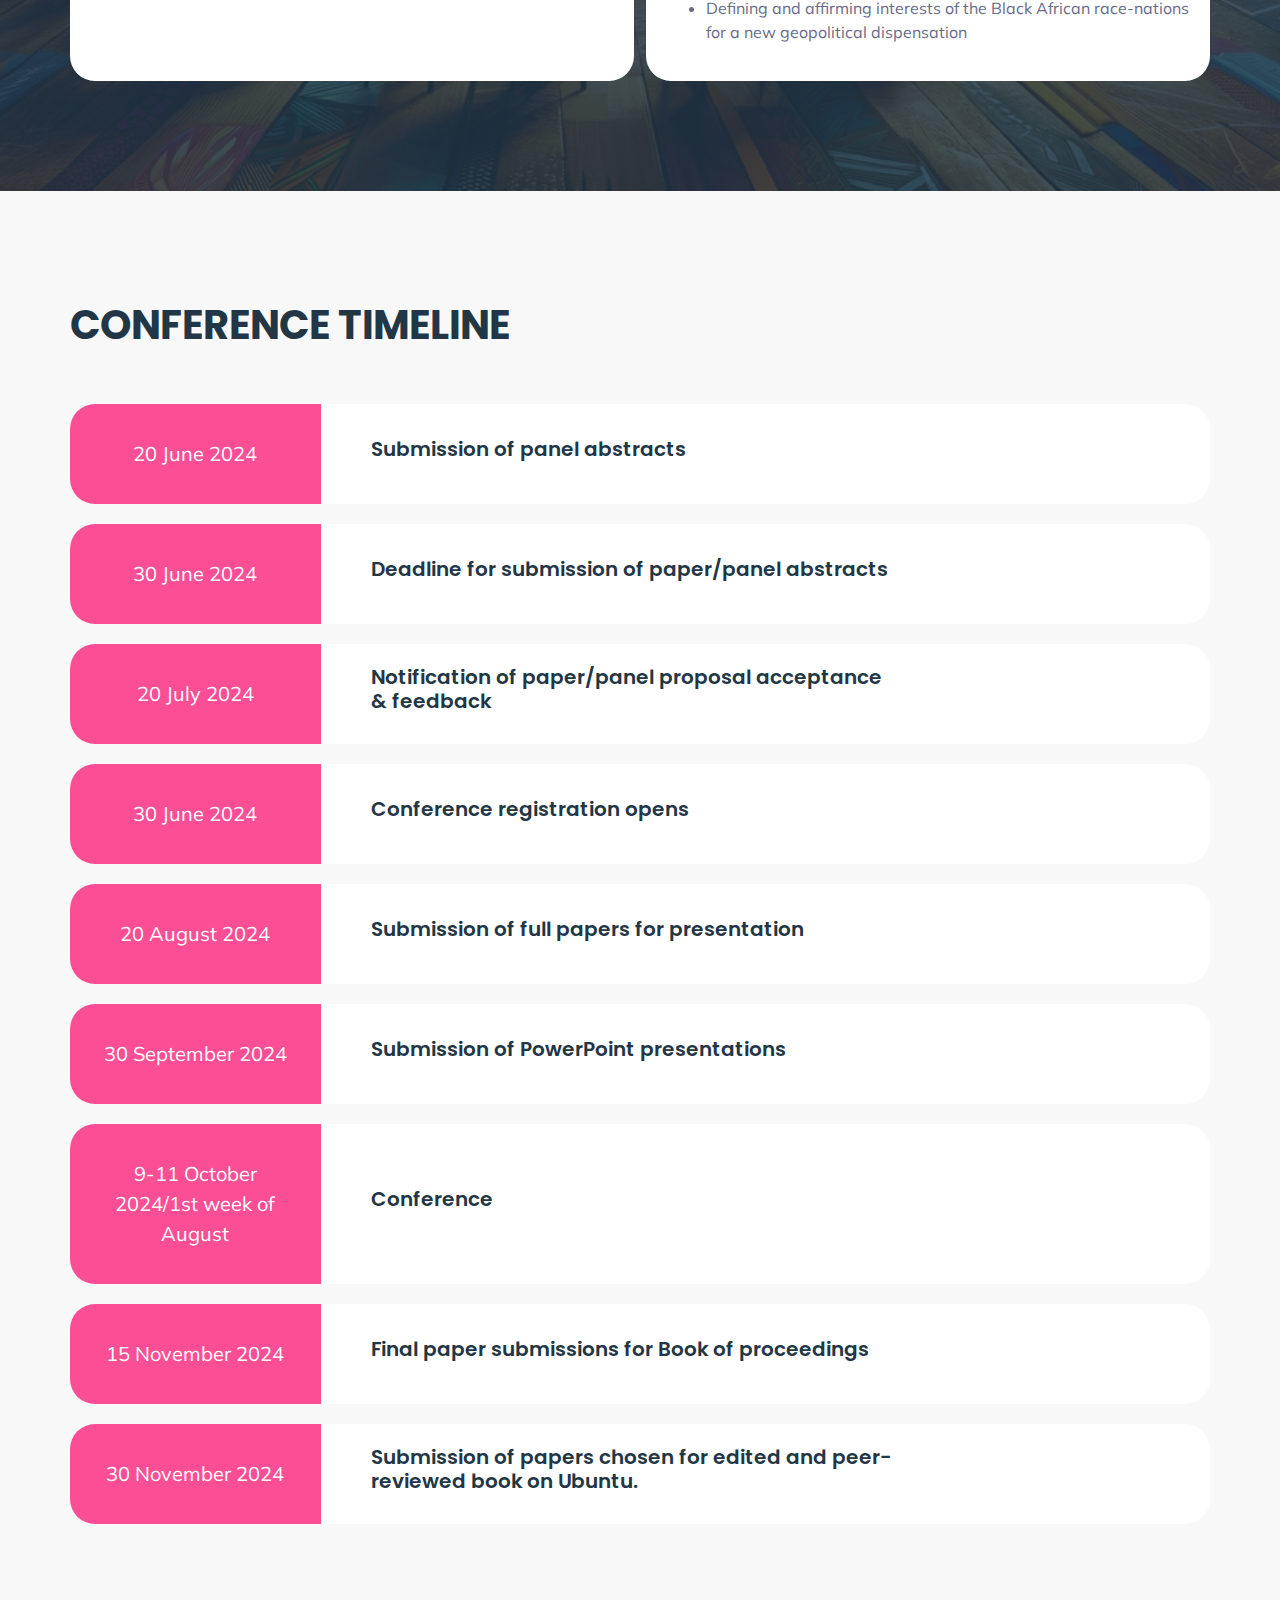
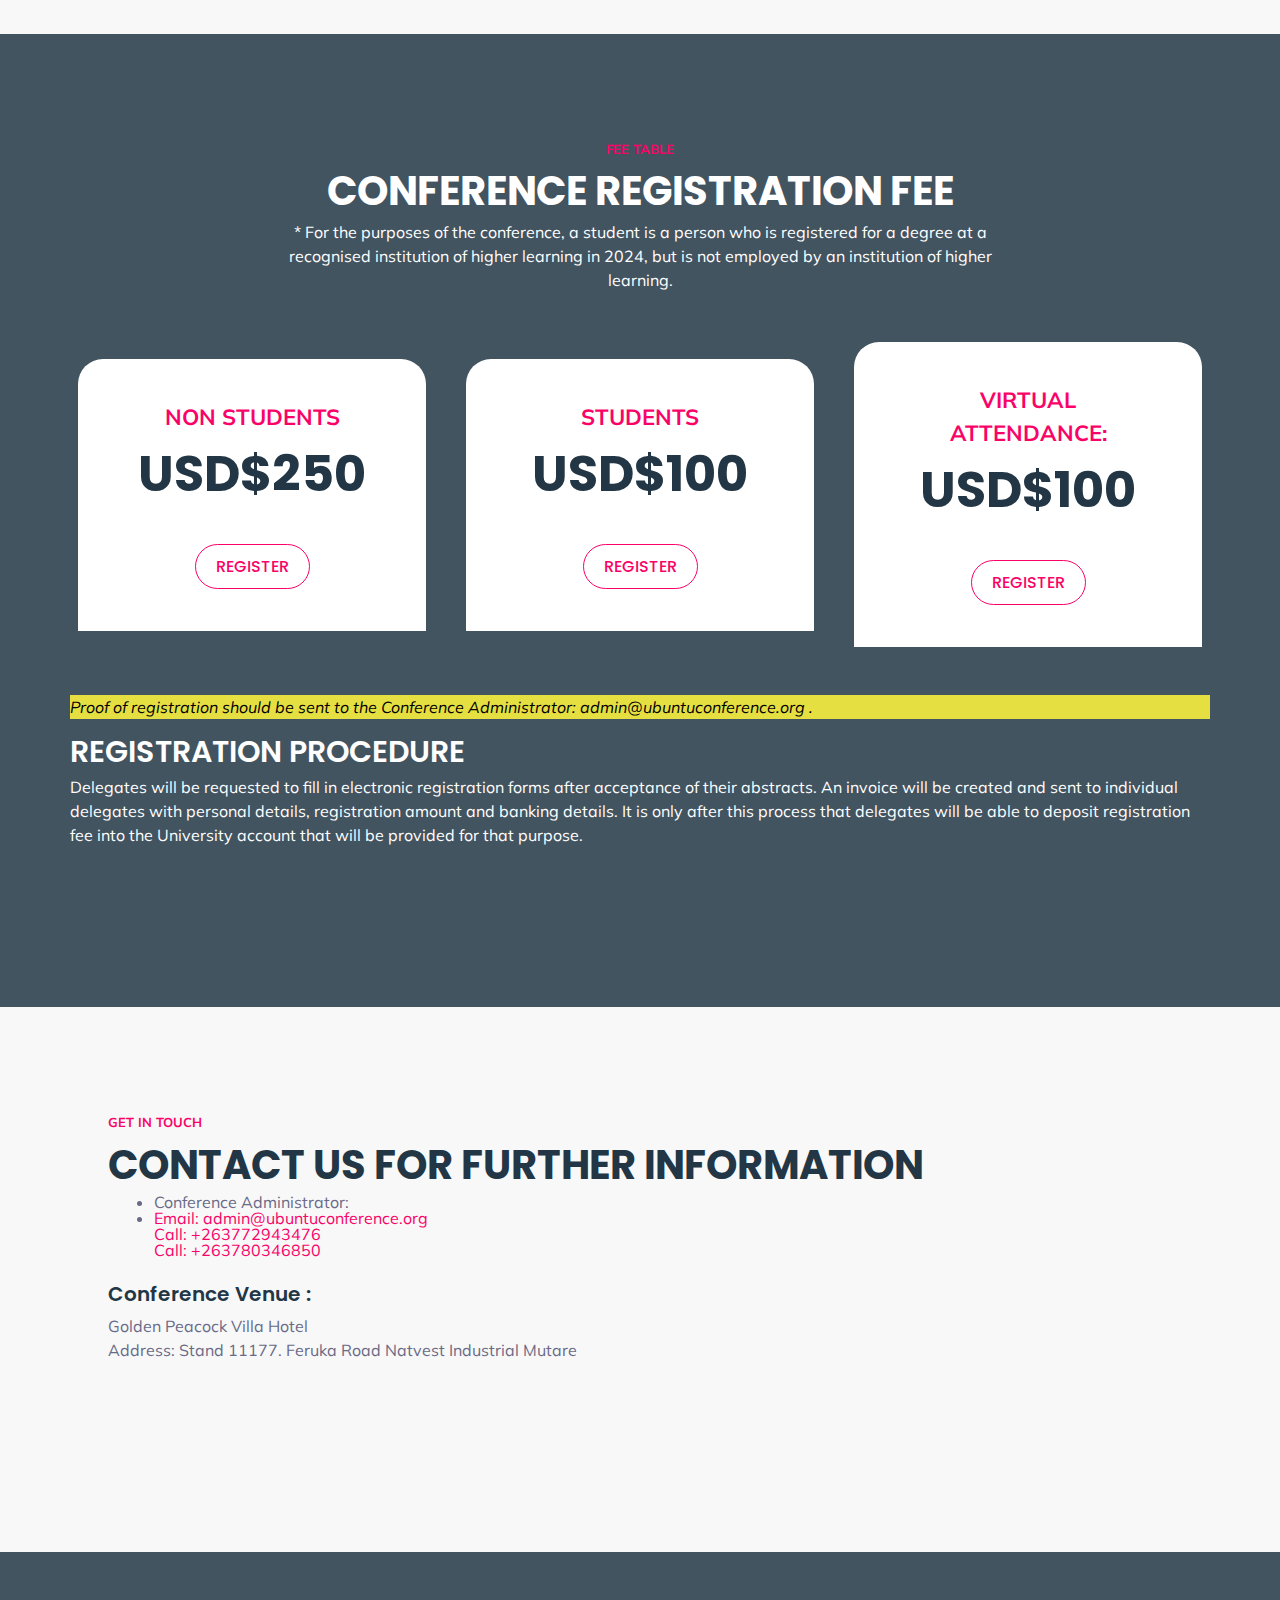
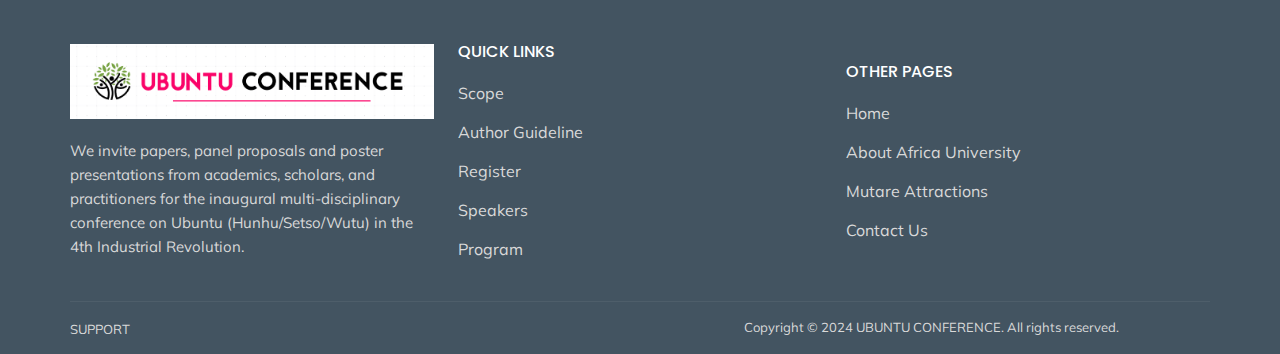
==== commit e99ff960: "new" ====
--- a/index.html
+++ b/index.html
@@ -268,8 +268,8 @@
                                         Conference Date: 9 October 2024 to 11 October 2024
                                     </p>
                                     <div class="banner-button">
-                                        <a href="https://conference.terrygomera.co.zw/submissions/create"
-                                            target="_blank" class="button-round-primary">Submit Abstract</a>
+                                        <!-- <a href="https://conference.terrygomera.co.zw/submissions/create"
+                                            target="_blank" class="button-round-primary">Submit Abstract</a> -->
                                         <a href="assets/CALL FOR PAPERS UBUNTU IN THE 4TH INDUSTRIAL REVOLUTION FINAL 0524.pdf" target="_blank"
                                             class="button-round-white-transparent">Call for Papers(CFP) pdf <b></b></a>
                                     </div>
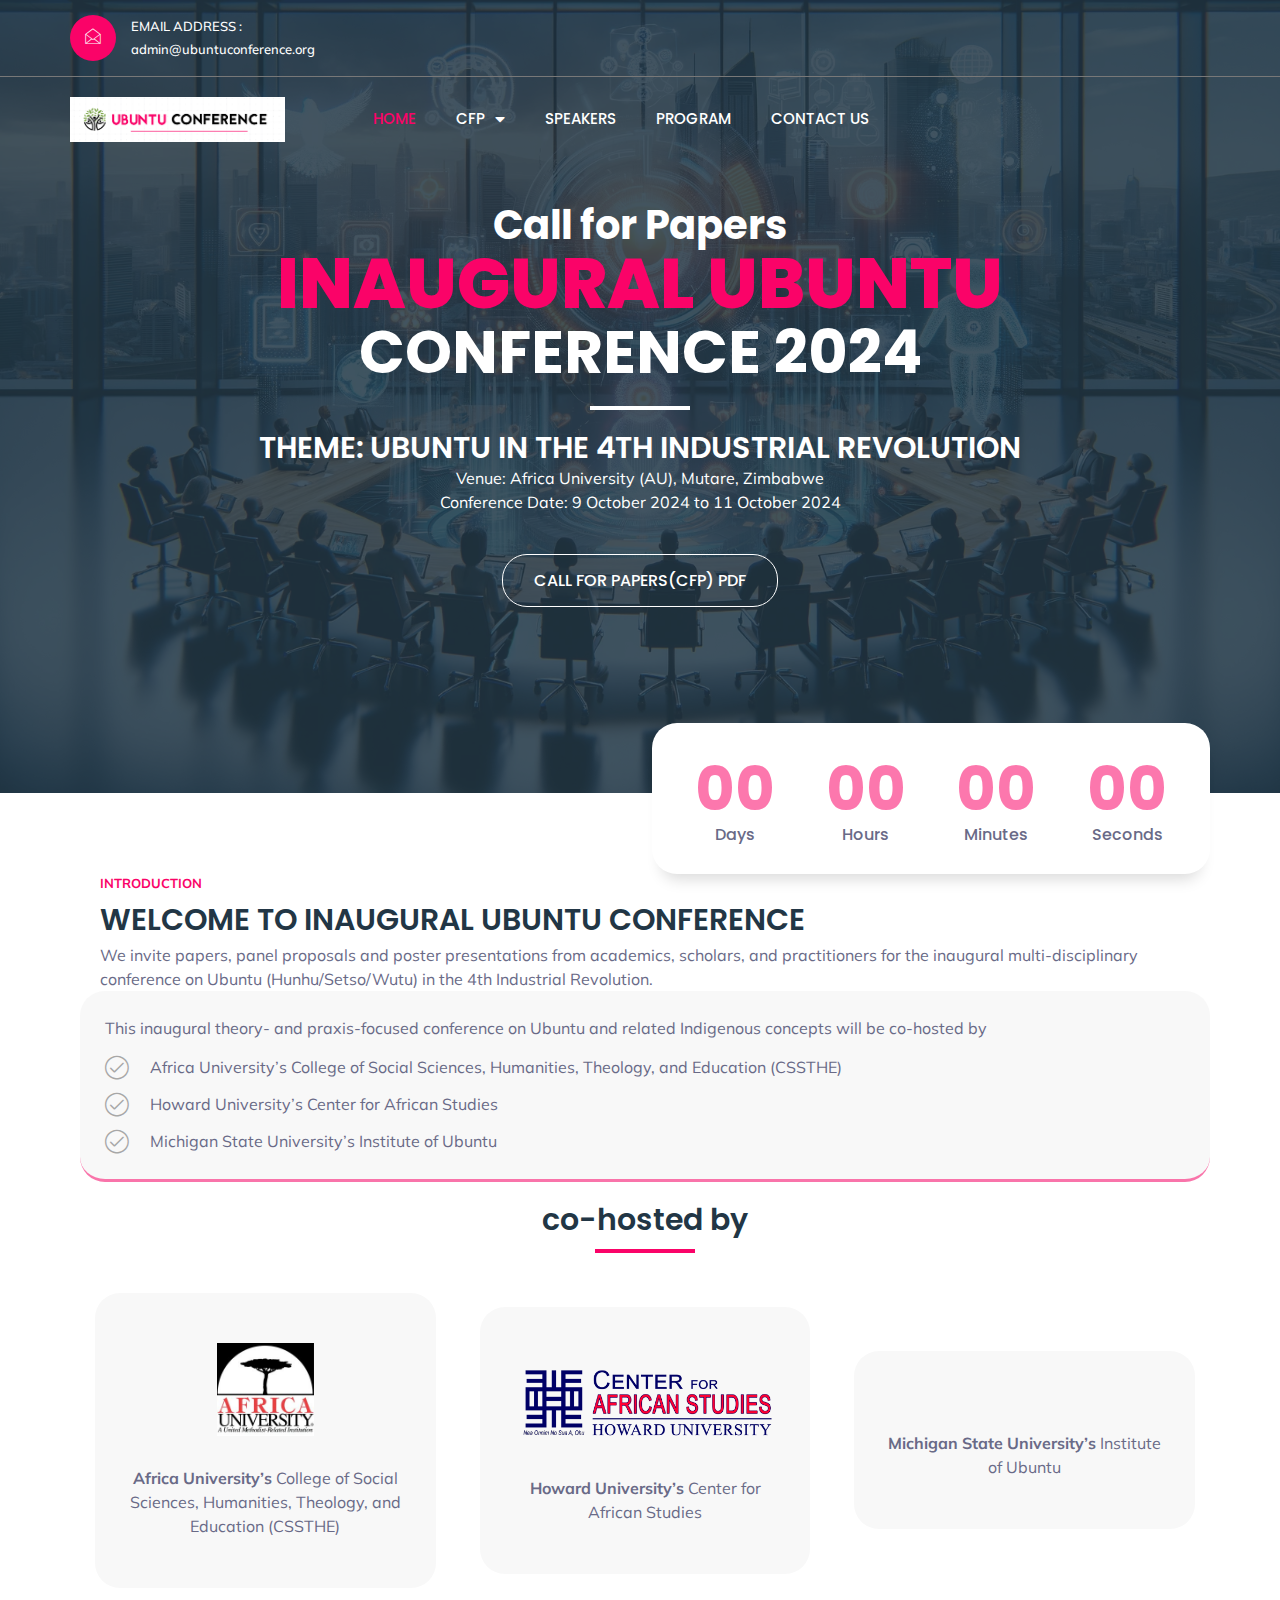
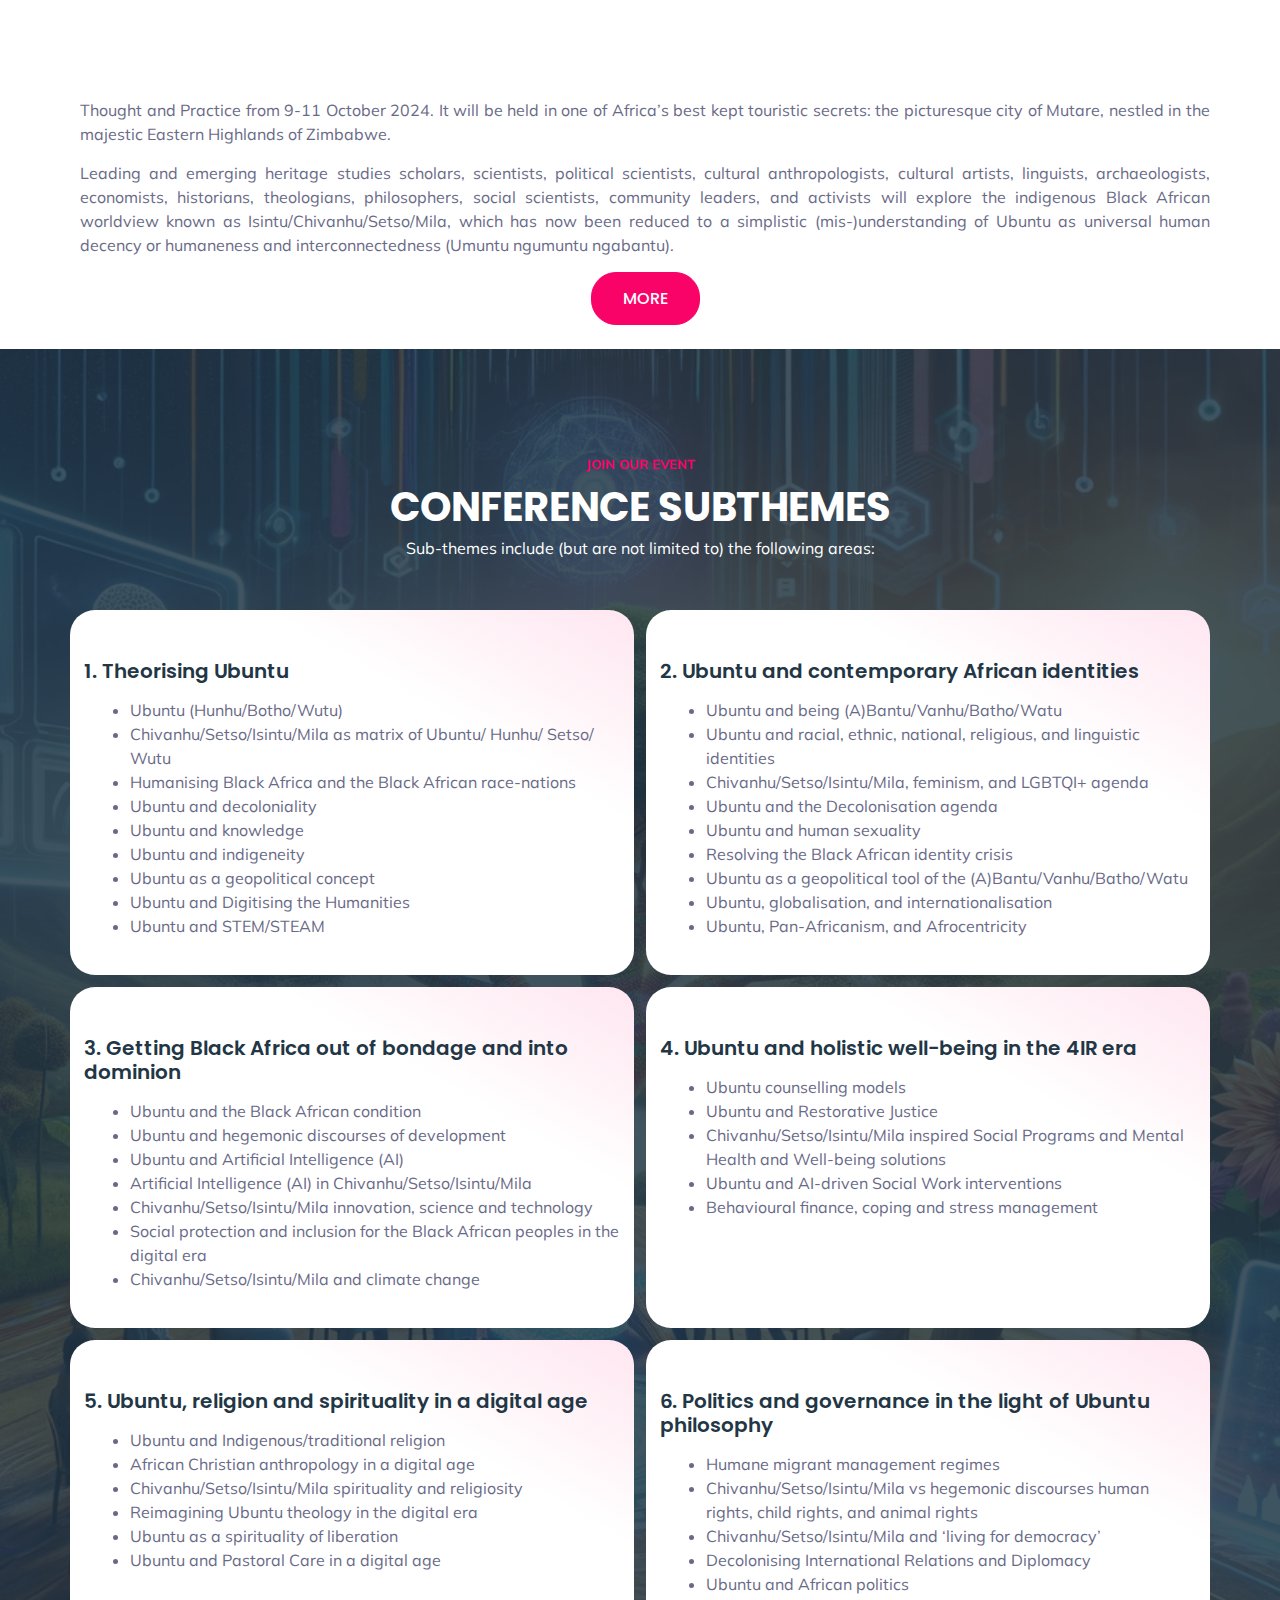
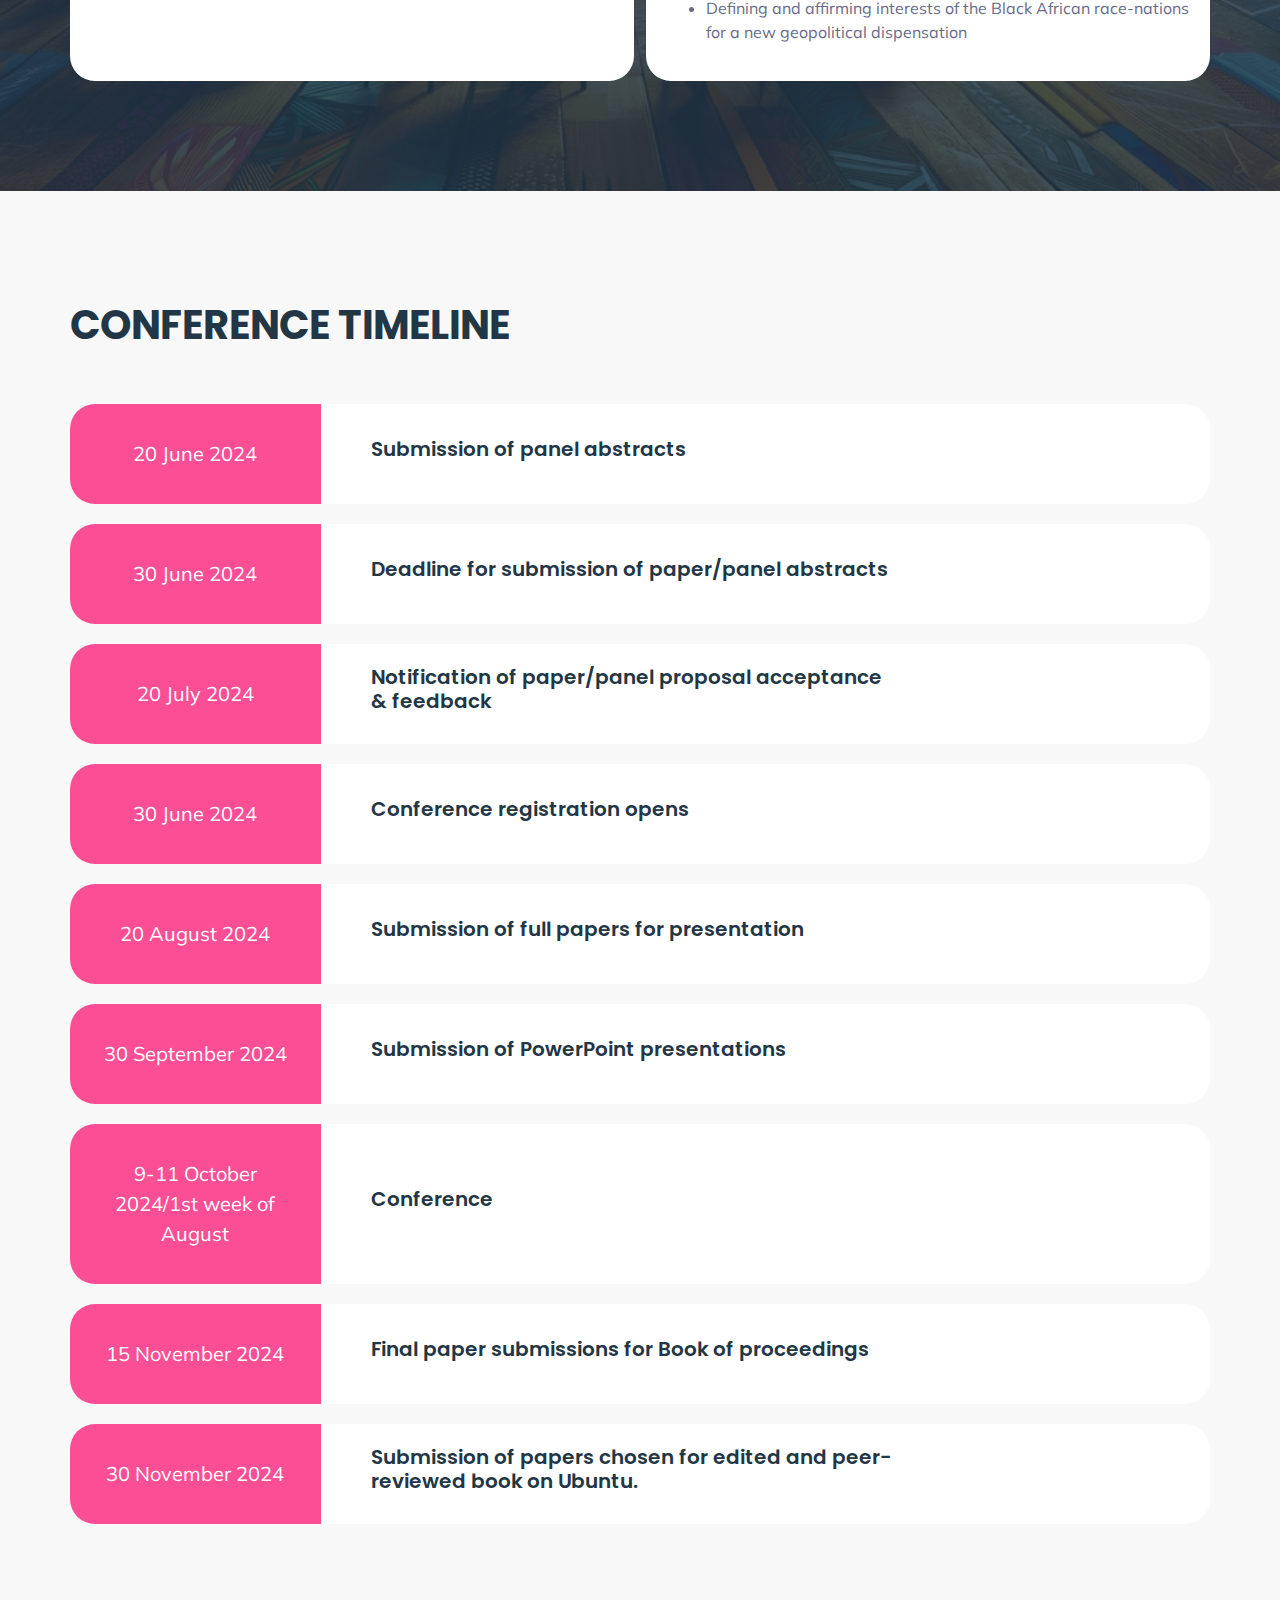
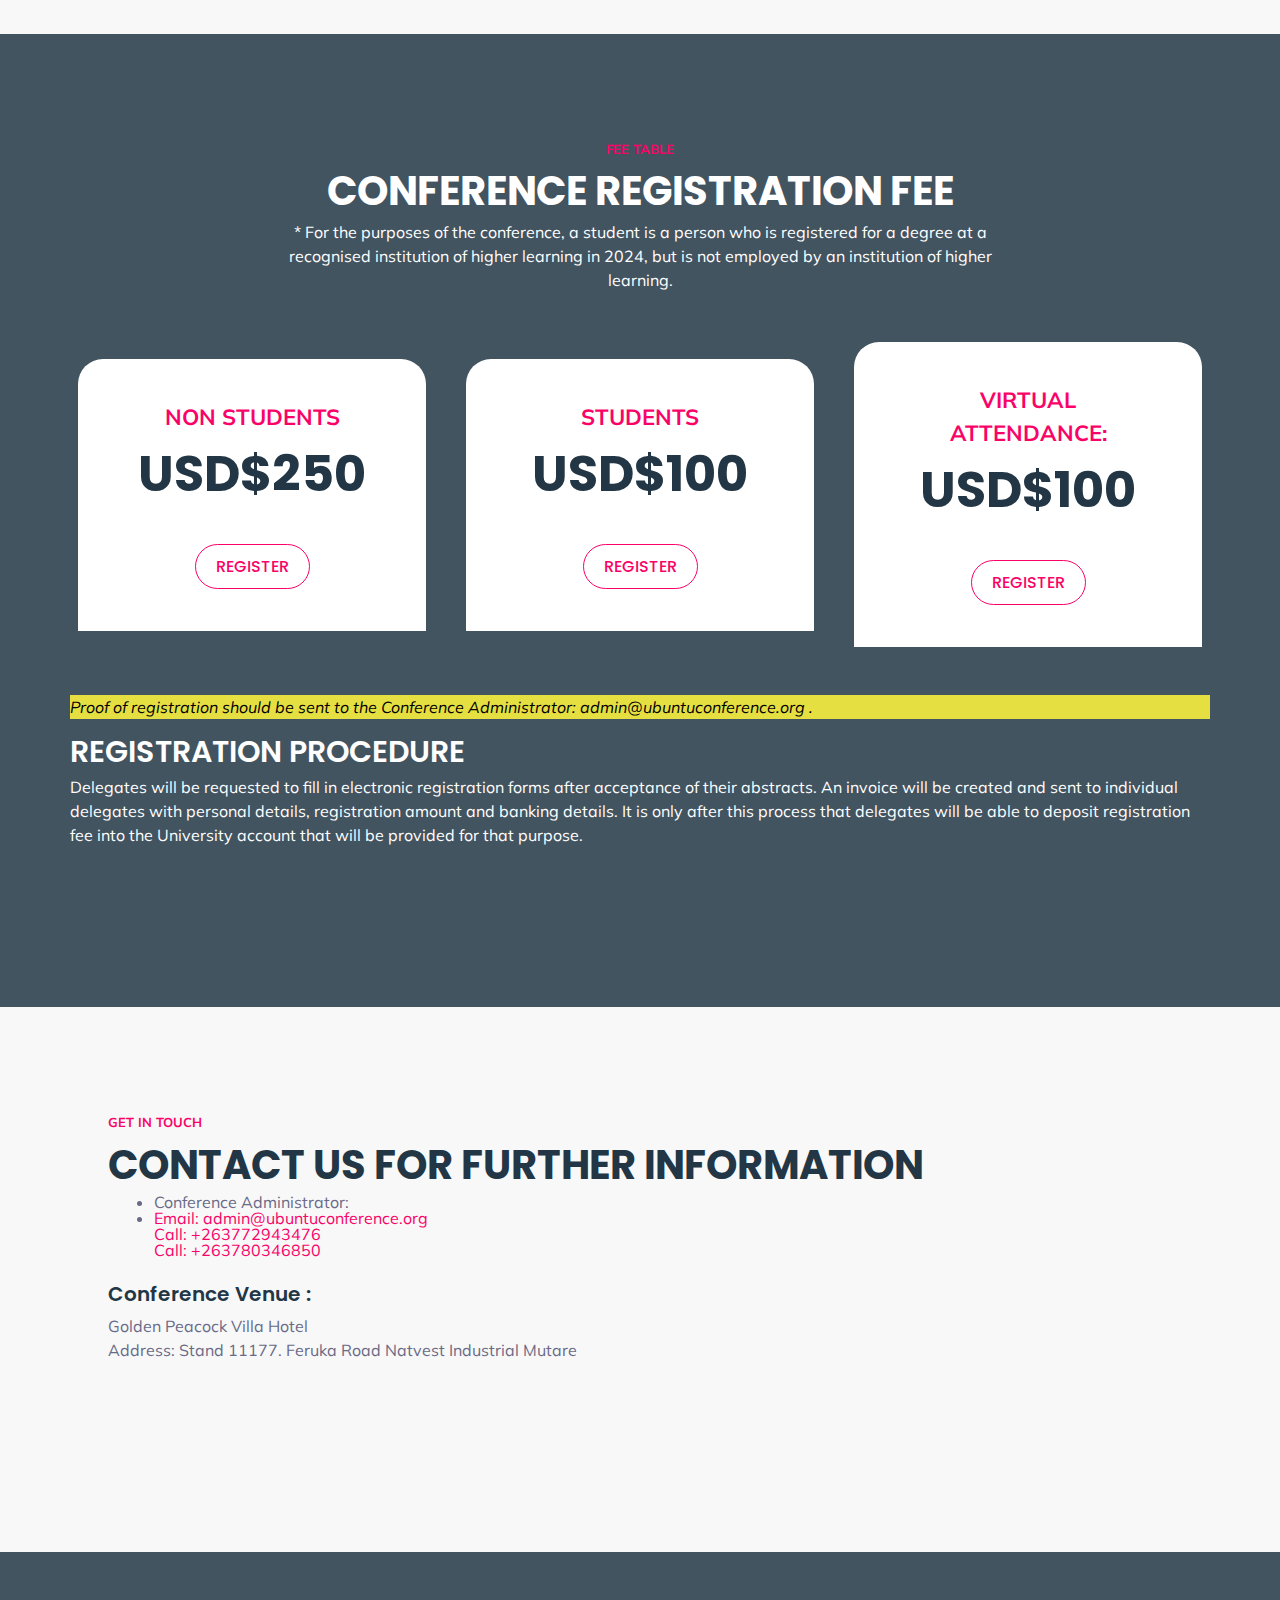
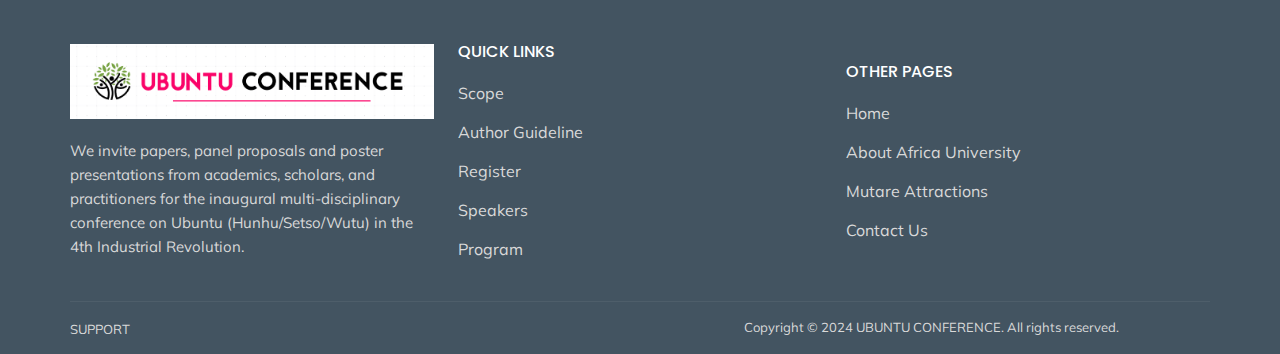
==== commit dea45416: "new" ====
--- a/index.html
+++ b/index.html
@@ -216,7 +216,7 @@
                                     <li>
                                         <a href="program.html">Program</a>
                                     </li>
-                                    <li class="menu-item-has-children">
+                                    <!-- <li class="menu-item-has-children">
                                         <a href="#">Venue</a>
                                         <ul>
                                             <li>
@@ -230,7 +230,7 @@
                                             </li>
 
                                         </ul>
-                                    </li>
+                                    </li> -->
                                     <li>
                                         <a href="contact.html">Contact Us</a>
                                     </li>
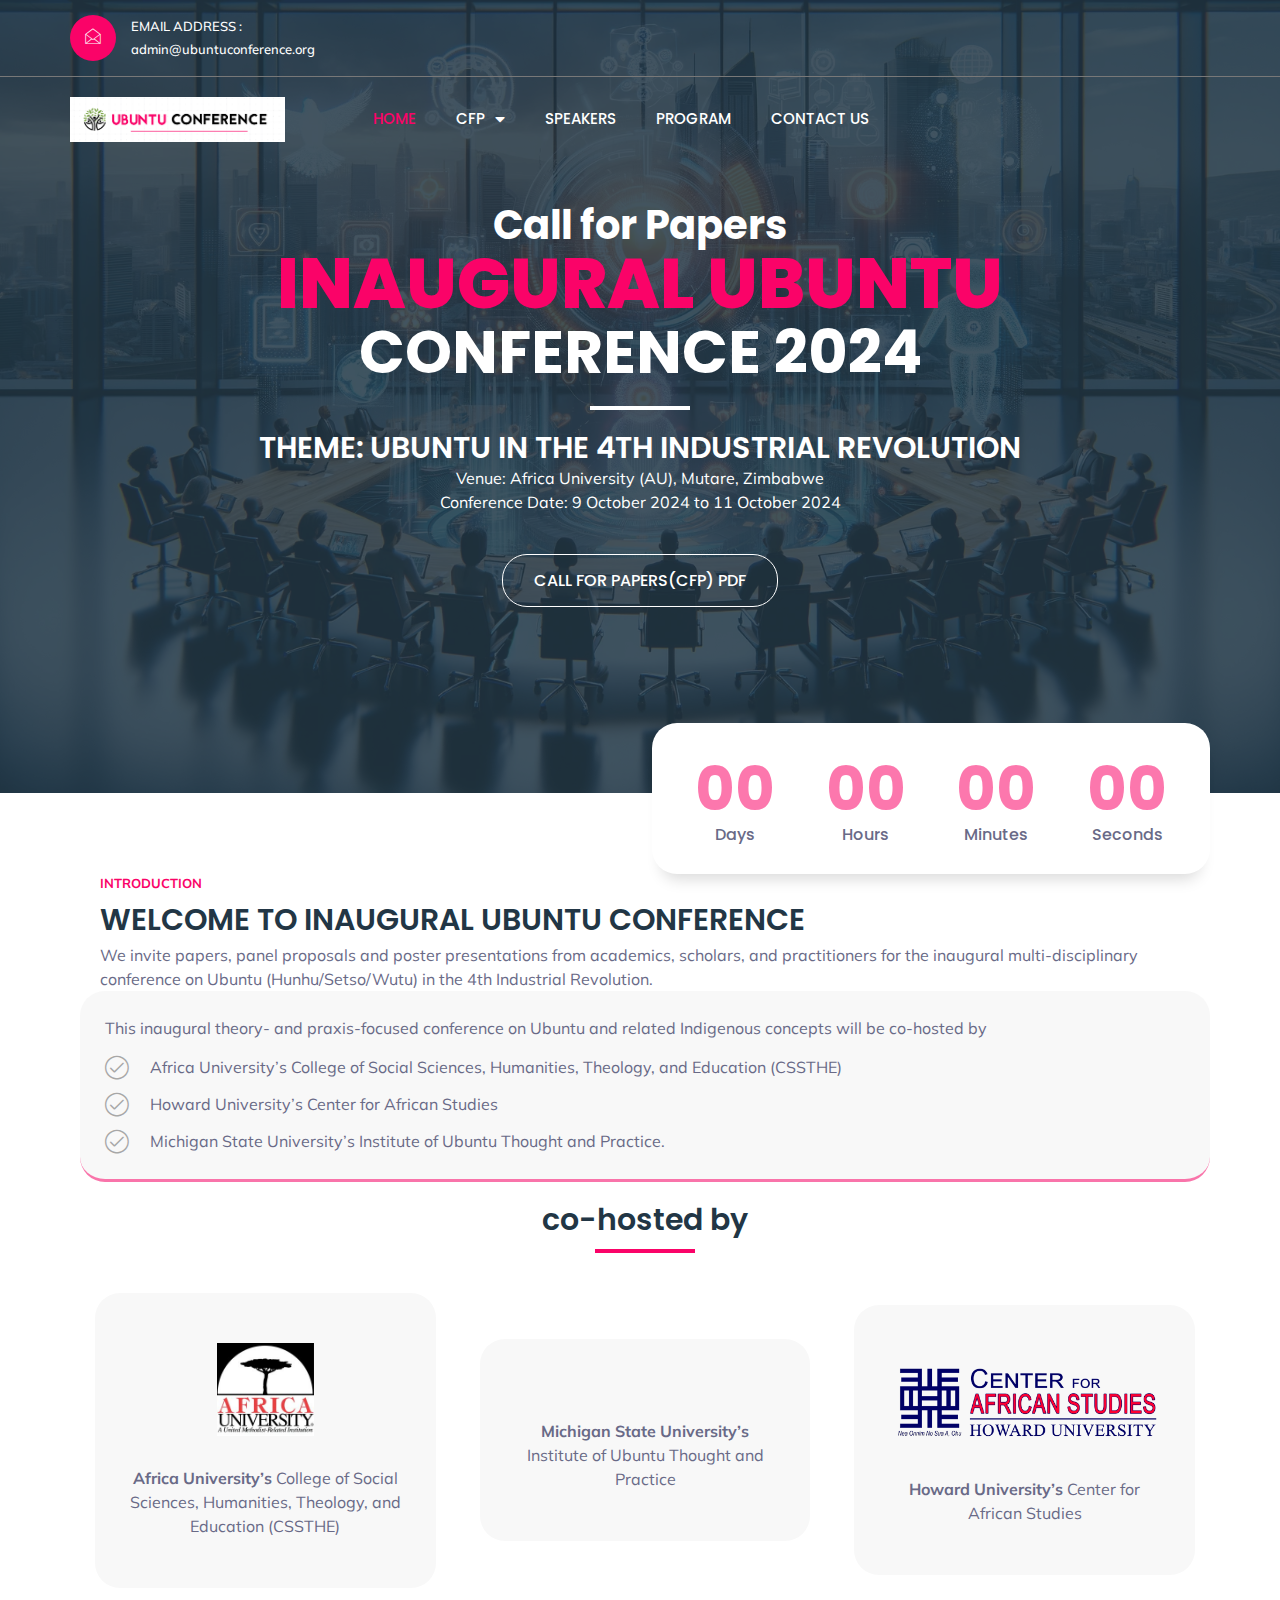
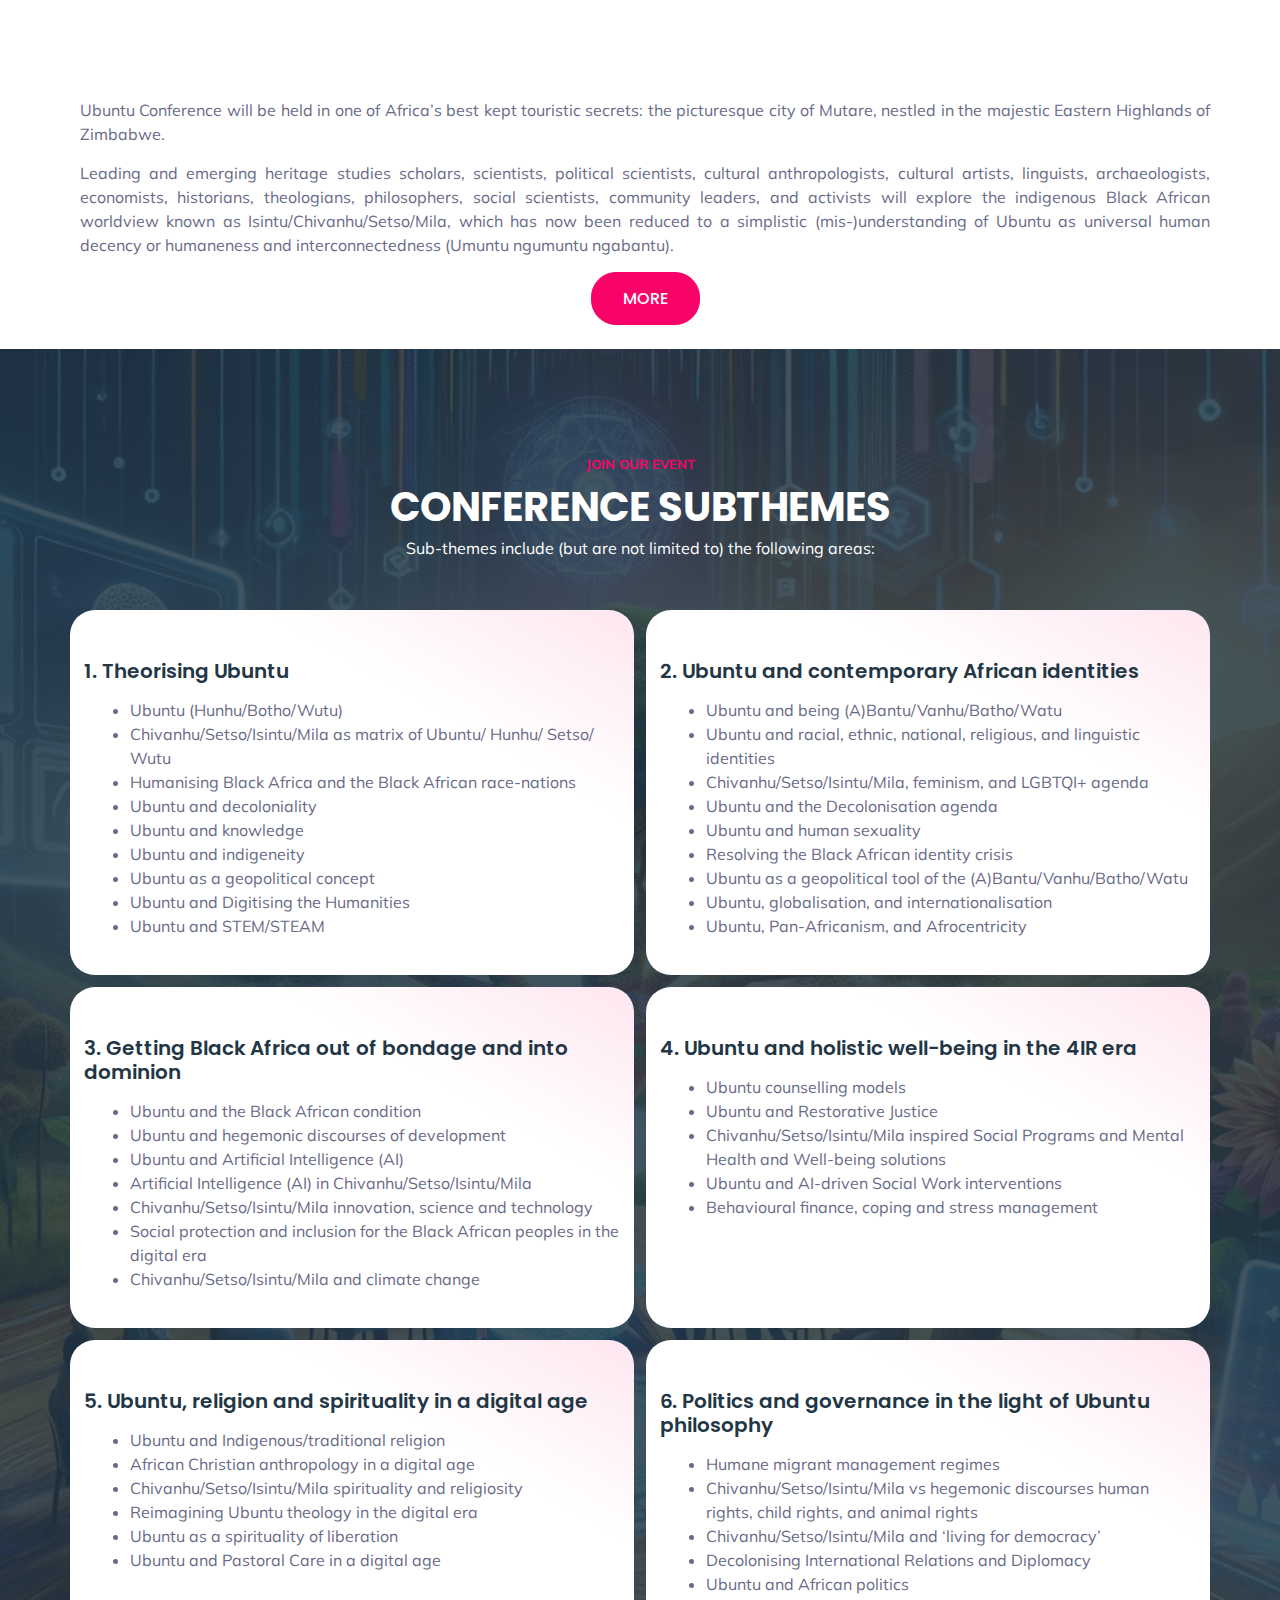
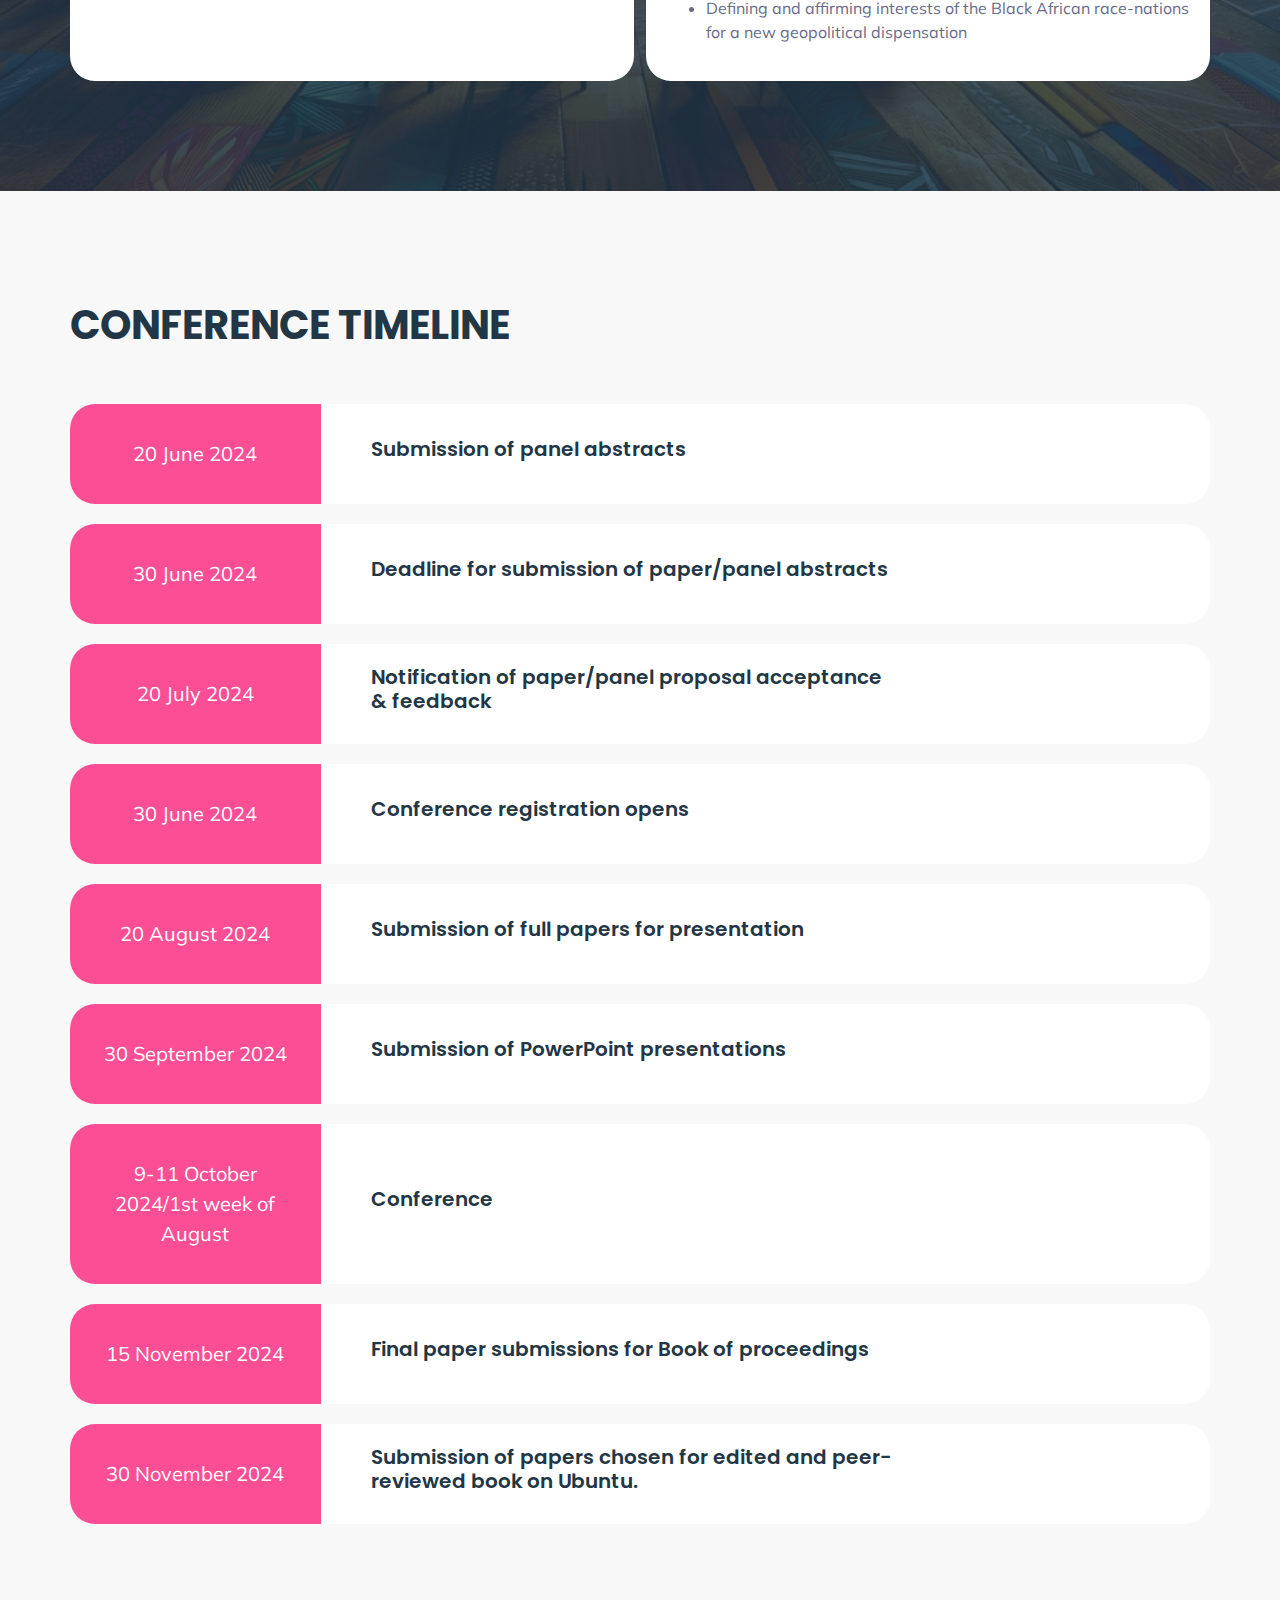
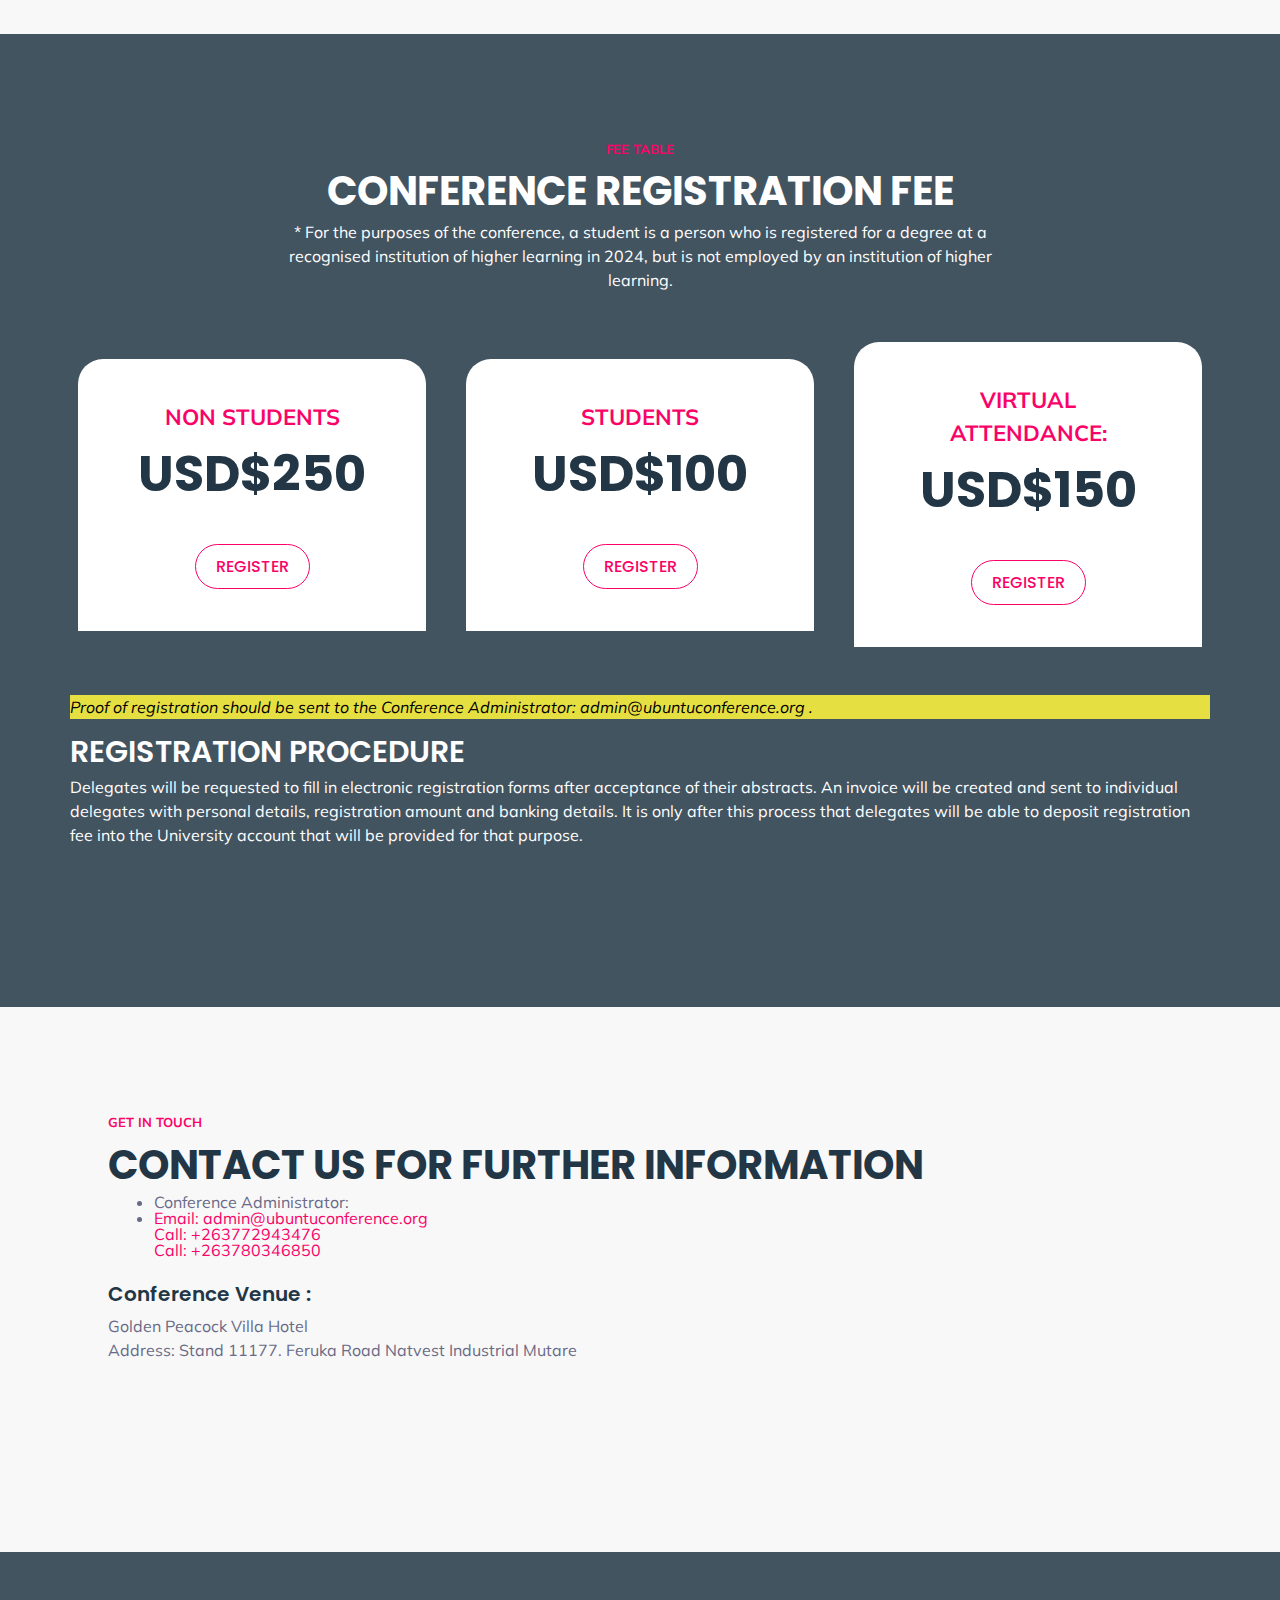
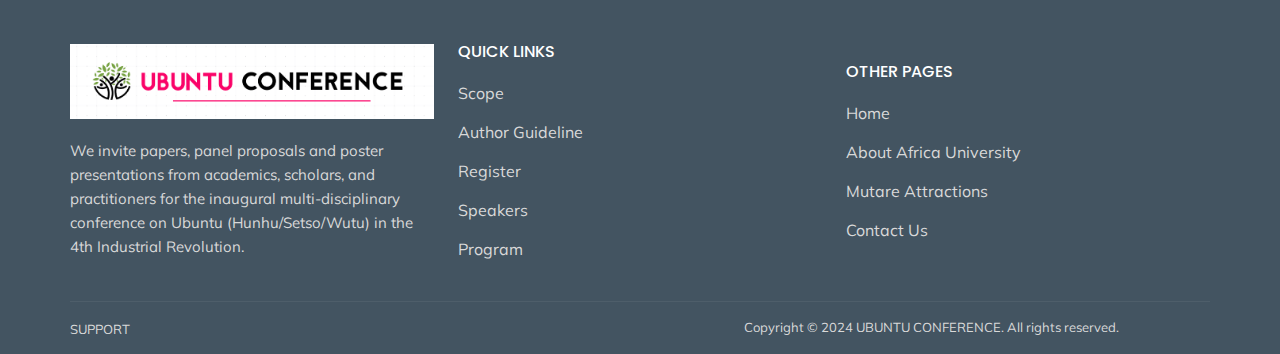
==== commit 1a376b14: "new" ====
--- a/index.html
+++ b/index.html
@@ -355,7 +355,7 @@
                                             <li>
                                                 <i aria-hidden="true" class="icon icon-checkmark-circle"></i>
                                                 <span>
-                                                    Michigan State University’s Institute of Ubuntu
+                                                    Michigan State University’s Institute of Ubuntu Thought and Practice.
                                                 </span>
                                             </li>
                                         </ul>
@@ -390,6 +390,21 @@
                                                             <div class="sponsers-item">
                                                                 <figure class="sponsers-img"
                                                                     style="max-width: 100% !important;">
+                                                                    <a href="https://msu.edu" target="_blank">
+                                                                        <!-- <img src="assets/img/mu.png" alt=""> -->
+                                                                    </a>
+                                                                </figure>
+                                                                <p class="sponser-deatil">
+                                                                    <b>Michigan State University’s</b> Institute of
+                                                                    Ubuntu Thought and Practice
+                                                                </p>
+
+                                                            </div>
+                                                        </div>
+                                                        <div class="col-lg-4 col-md-6 s-item">
+                                                            <div class="sponsers-item">
+                                                                <figure class="sponsers-img"
+                                                                    style="max-width: 100% !important;">
                                                                     <a href="https://cfas.howard.edu/"
                                                                         target="_blank"><img src="assets/img/hu.png"
                                                                             alt=""></a>
@@ -401,21 +416,7 @@
 
                                                             </div>
                                                         </div>
-                                                        <div class="col-lg-4 col-md-6 s-item">
-                                                            <div class="sponsers-item">
-                                                                <figure class="sponsers-img"
-                                                                    style="max-width: 100% !important;">
-                                                                    <a href="https://msu.edu" target="_blank">
-                                                                        <!-- <img src="assets/img/mu.png" alt=""> -->
-                                                                    </a>
-                                                                </figure>
-                                                                <p class="sponser-deatil">
-                                                                    <b>Michigan State University’s</b> Institute of
-                                                                    Ubuntu
-                                                                </p>
-
-                                                            </div>
-                                                        </div>
+                                                       
                                                     </div>
                                                 </div>
                                             </div>
@@ -424,7 +425,7 @@
                                     </div>
                                     <div class="about-content" style="text-align: justify;">
                                         <p class="section-paragraph">
-                                            Thought and Practice from 9-11 October 2024. It will be held in one of
+                                            Ubuntu Conference will be held in one of
                                             Africa’s best kept touristic secrets: the picturesque city of Mutare,
                                             nestled in the majestic Eastern Highlands of Zimbabwe.
                                         </p>
@@ -926,7 +927,7 @@
                                     <div class="pricing-detail">
                                         <div class="pricing-head">
                                             <span class="pricing-title">VIRTUAL ATTENDANCE:</span>
-                                            <h2 class="cost">USD$100</h2>
+                                            <h2 class="cost">USD$150</h2>
                                         </div>
                                         <div class="ticket-btn">
                                             <a href="#"
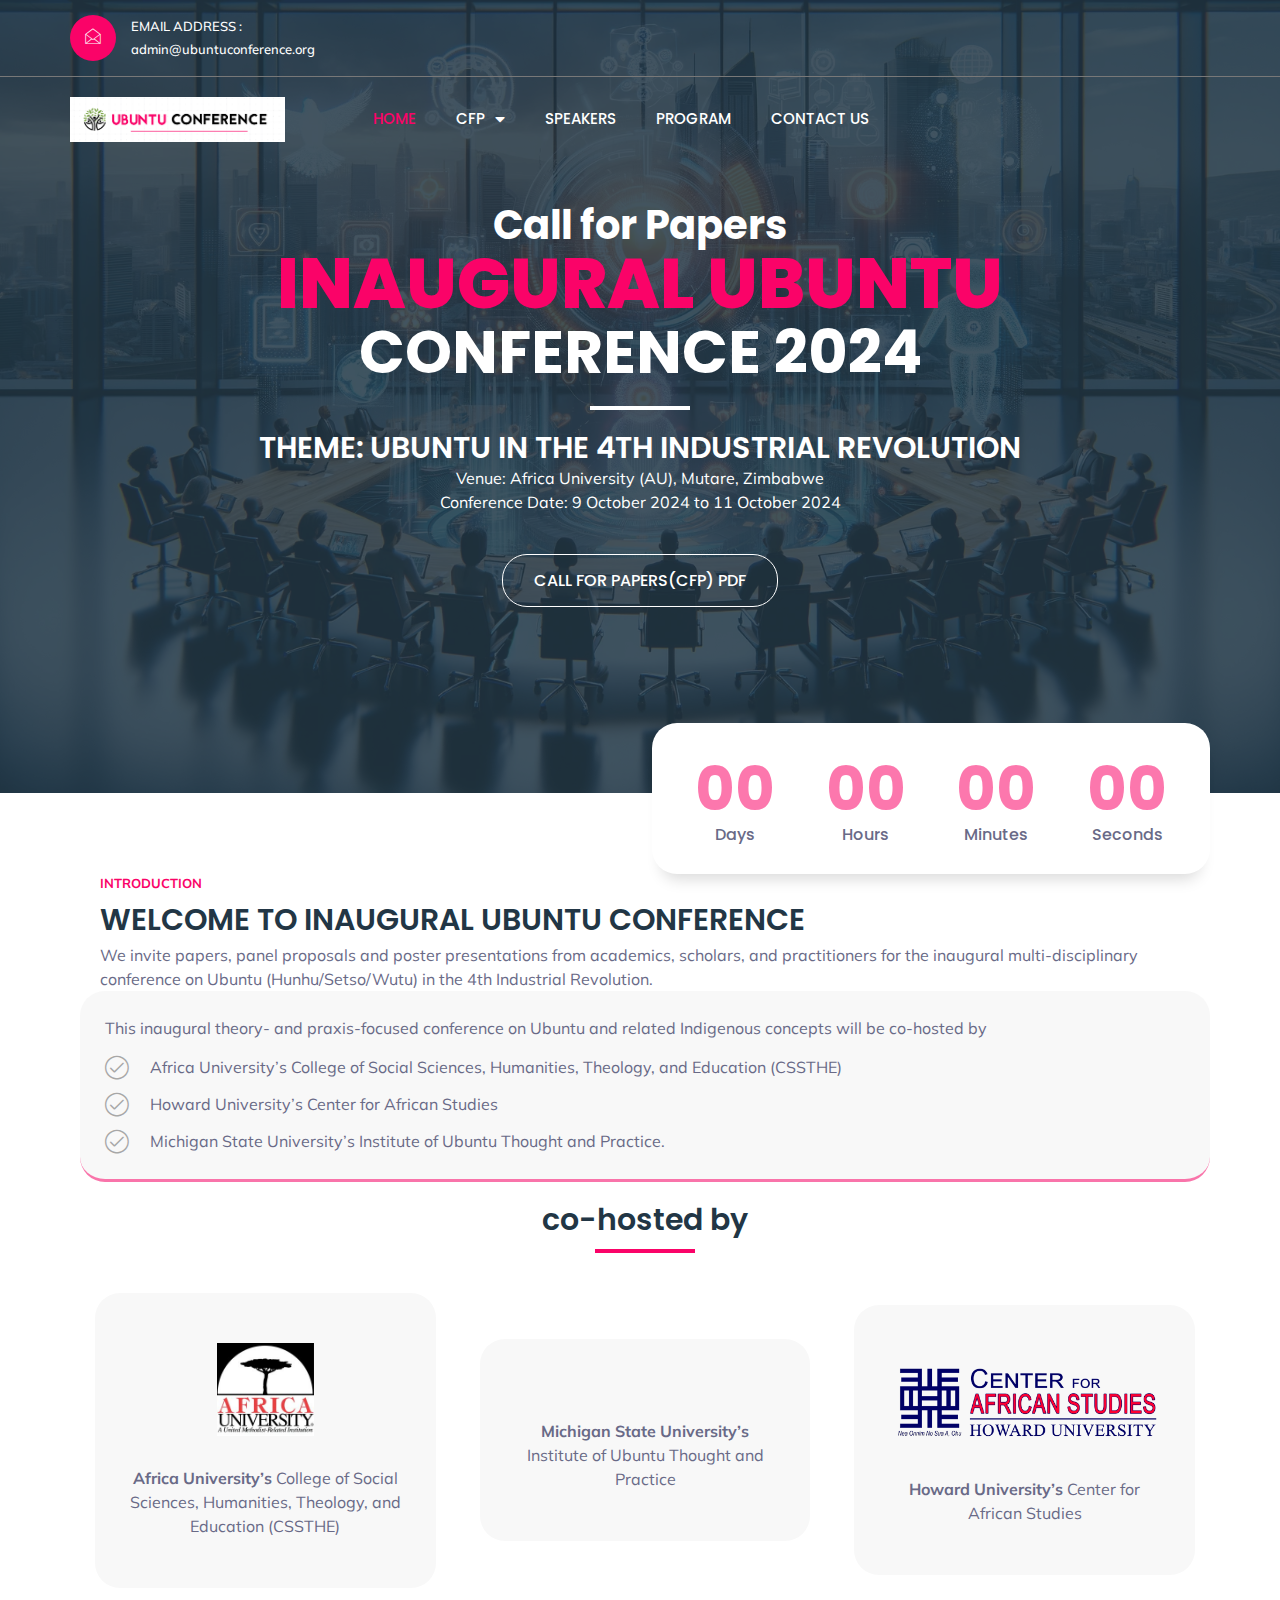
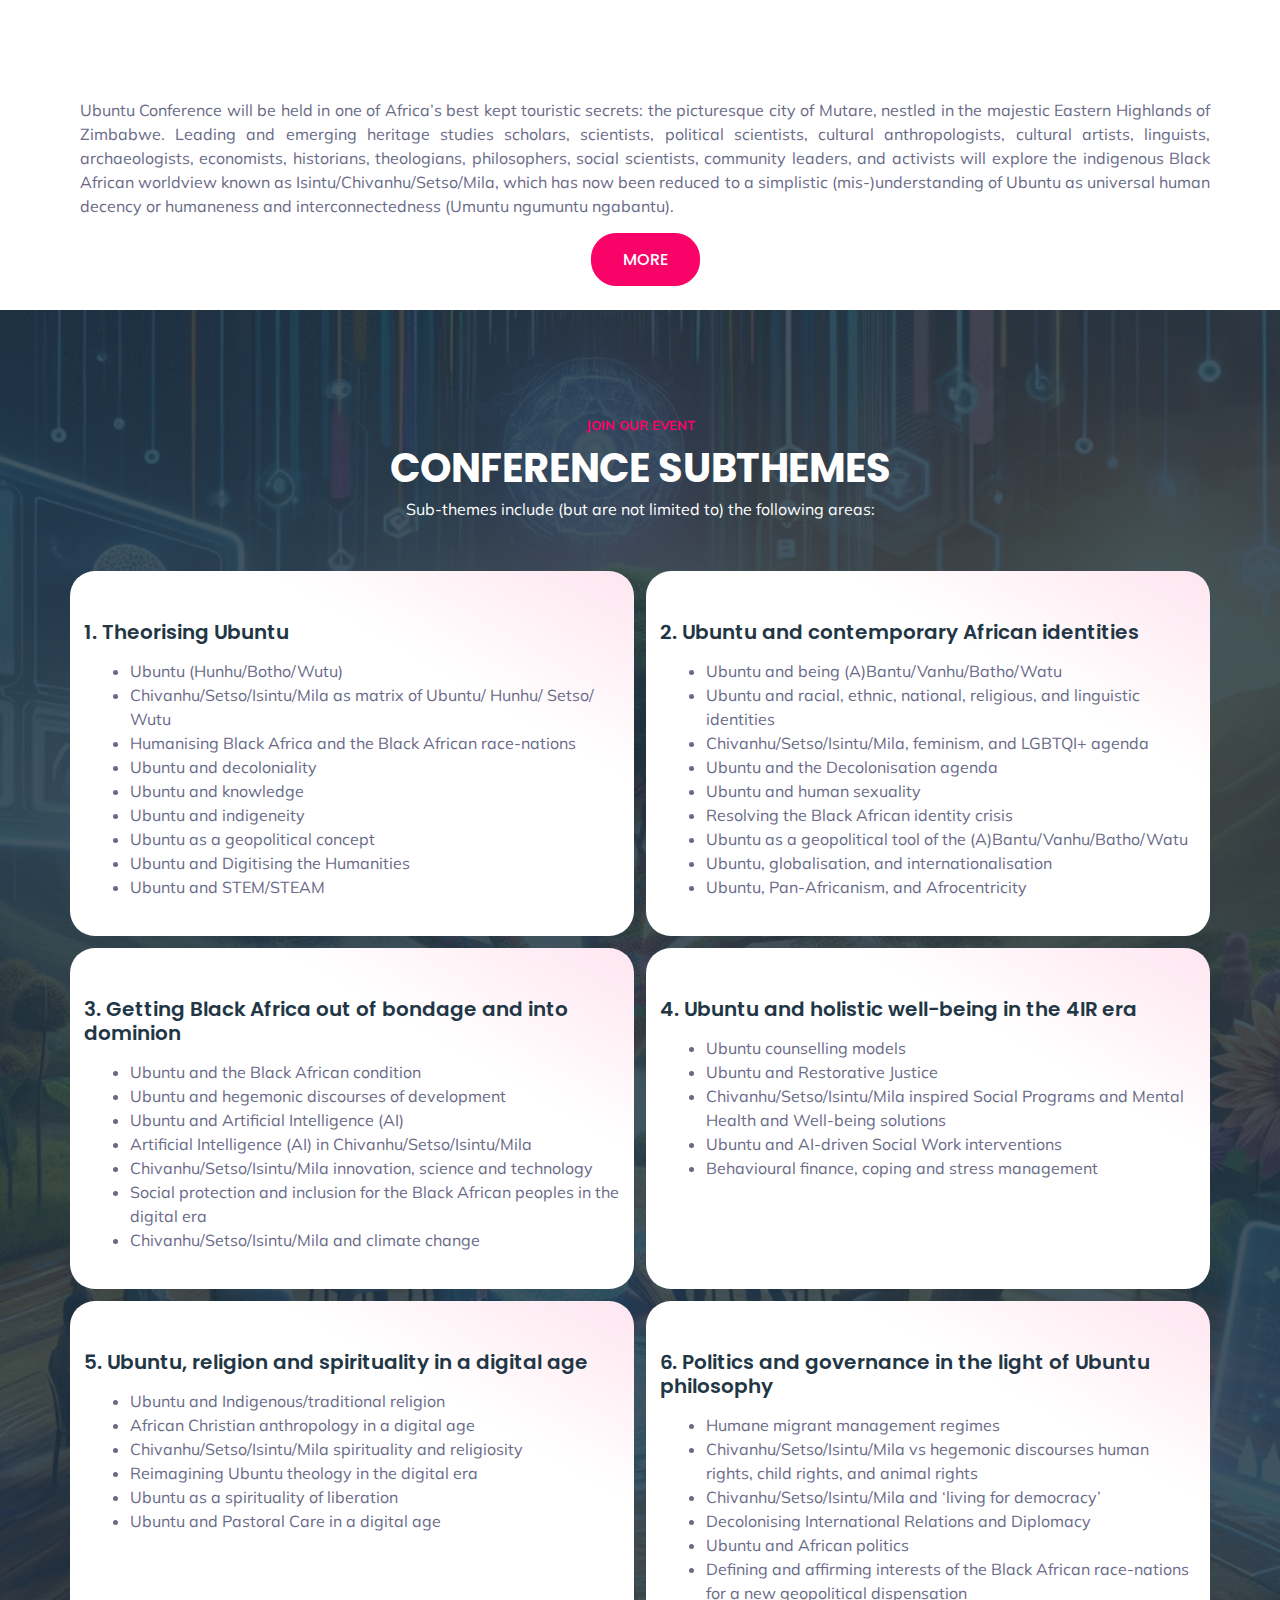
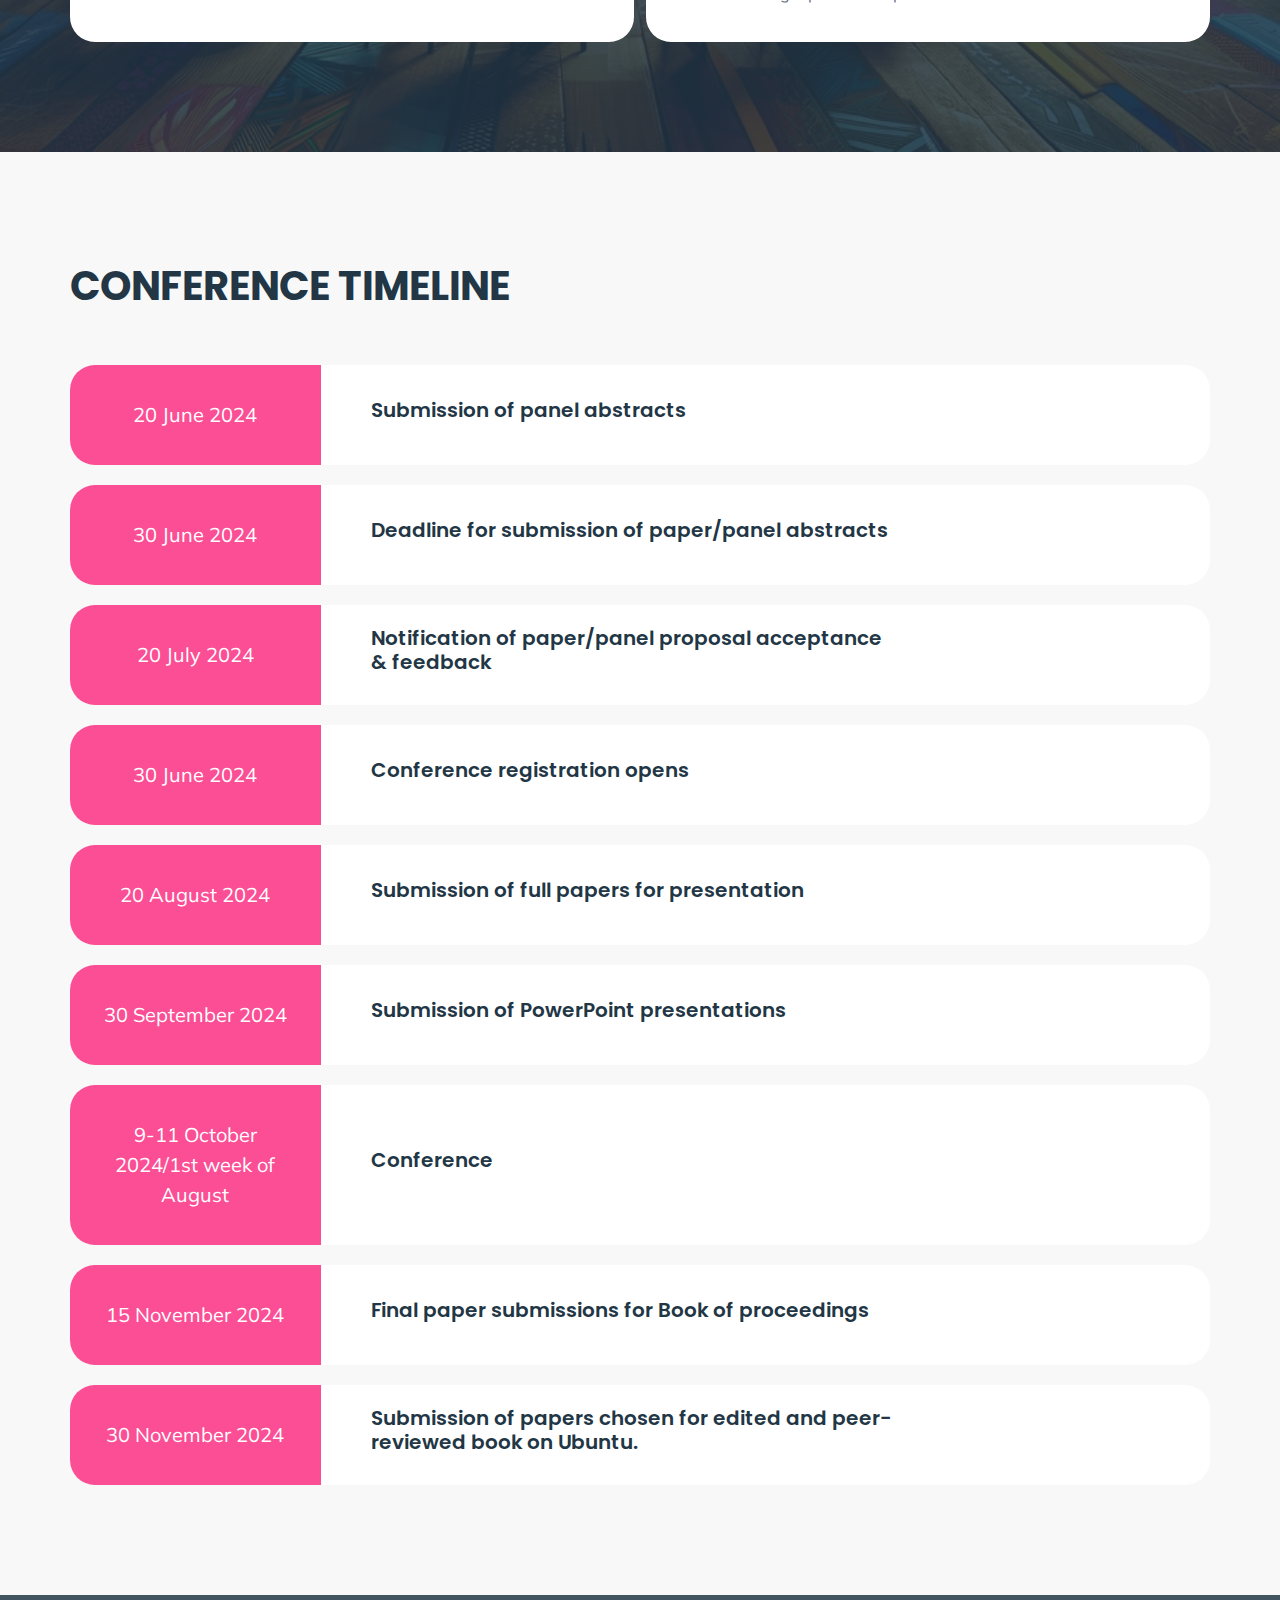
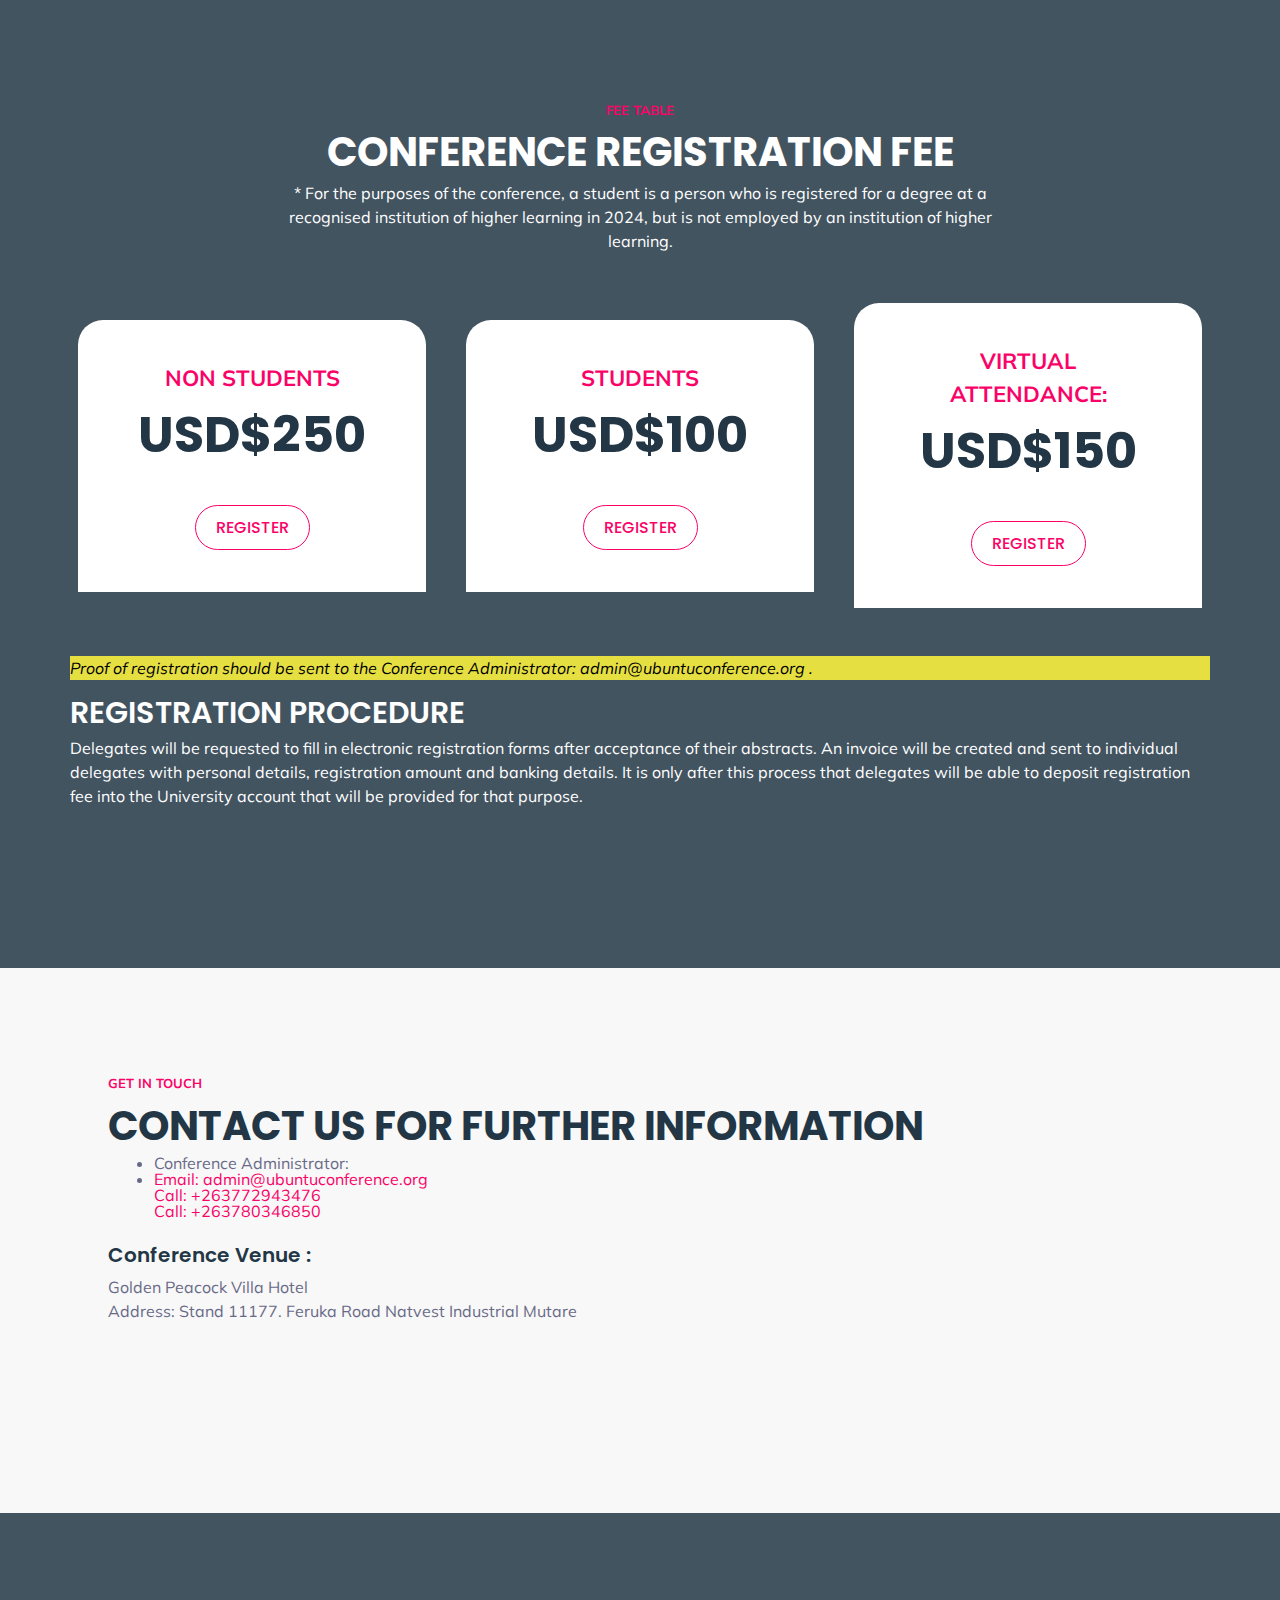
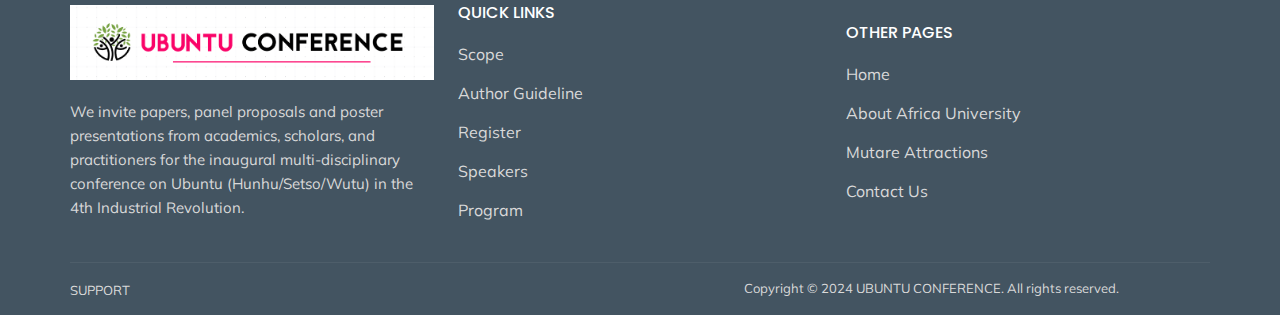
==== commit 399c7e04: "yes" ====
--- a/index.html
+++ b/index.html
@@ -427,10 +427,7 @@
                                         <p class="section-paragraph">
                                             Ubuntu Conference will be held in one of
                                             Africa’s best kept touristic secrets: the picturesque city of Mutare,
-                                            nestled in the majestic Eastern Highlands of Zimbabwe.
-                                        </p>
-                                        <p class="section-paragraph">
-                                            Leading and emerging heritage studies scholars, scientists, political
+                                            nestled in the majestic Eastern Highlands of Zimbabwe. Leading and emerging heritage studies scholars, scientists, political
                                             scientists, cultural anthropologists, cultural artists, linguists,
                                             archaeologists, economists, historians, theologians, philosophers, social
                                             scientists, community leaders, and activists will explore the indigenous
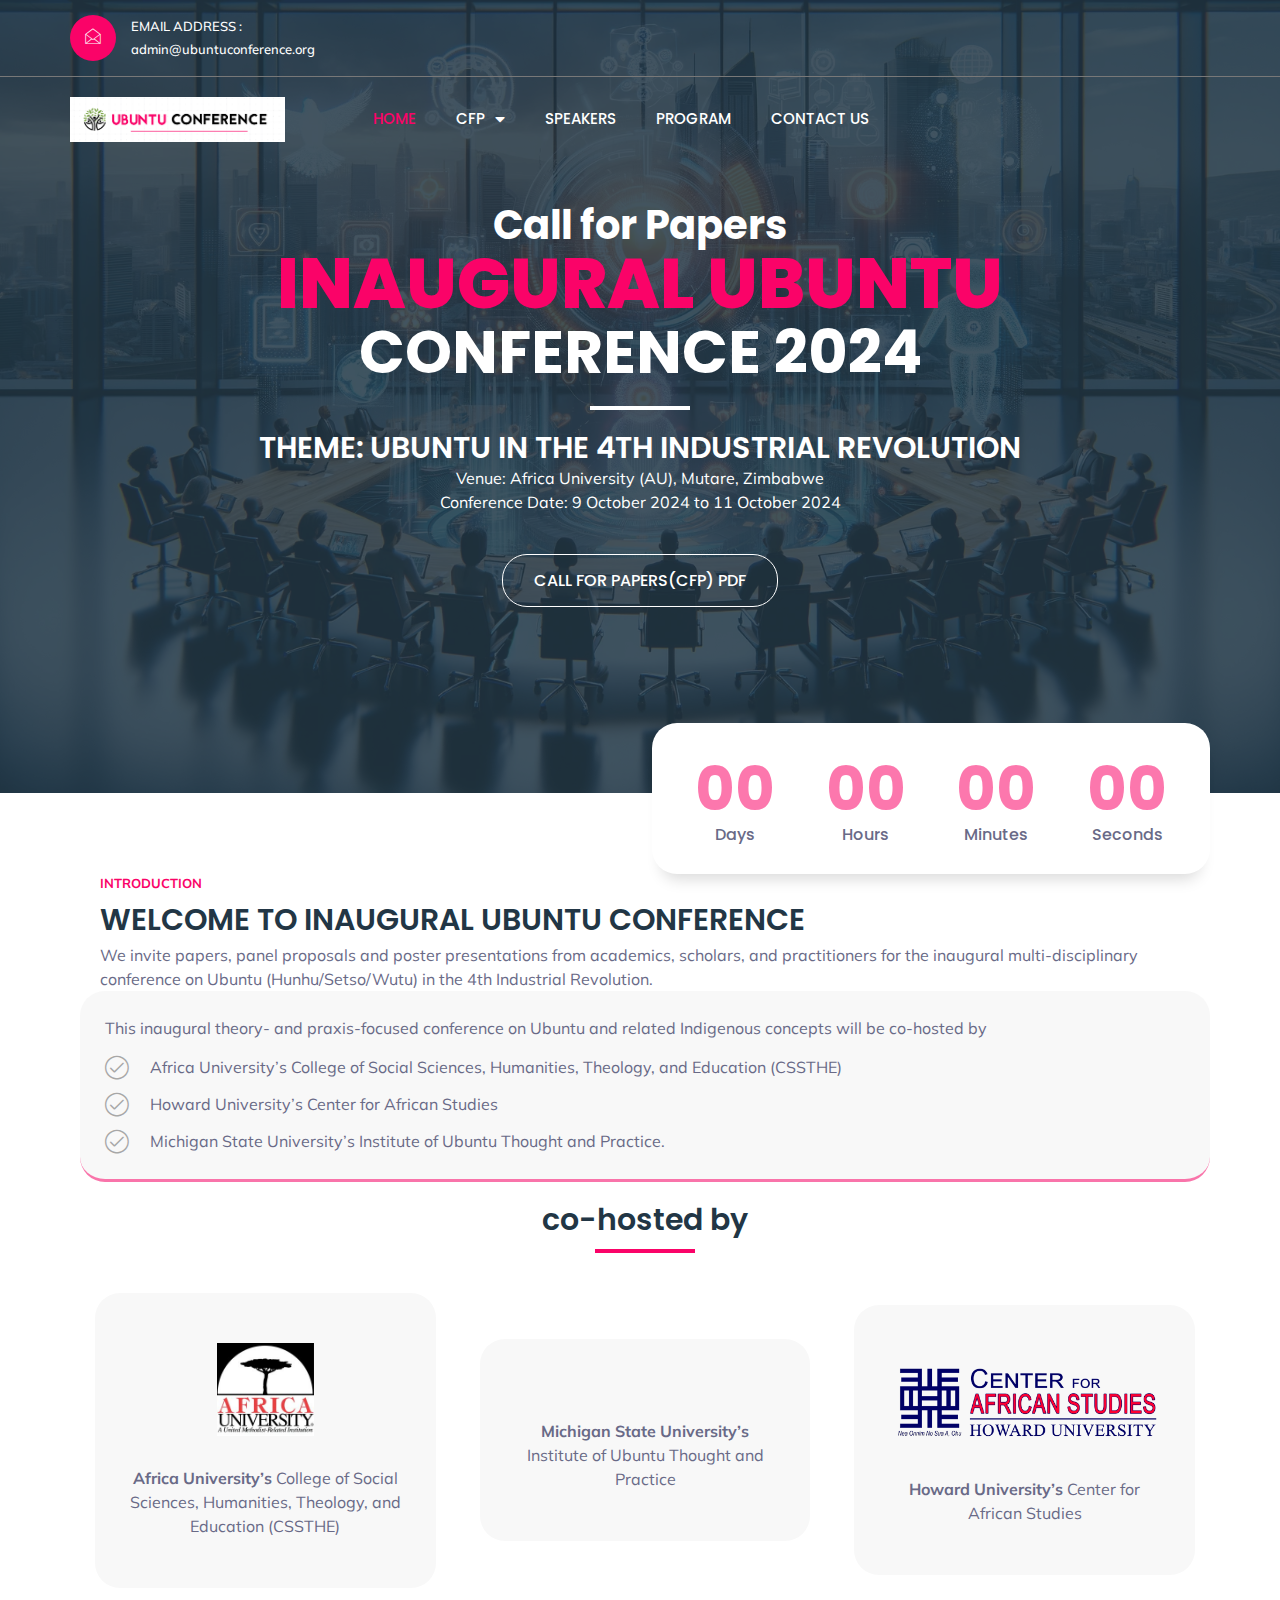
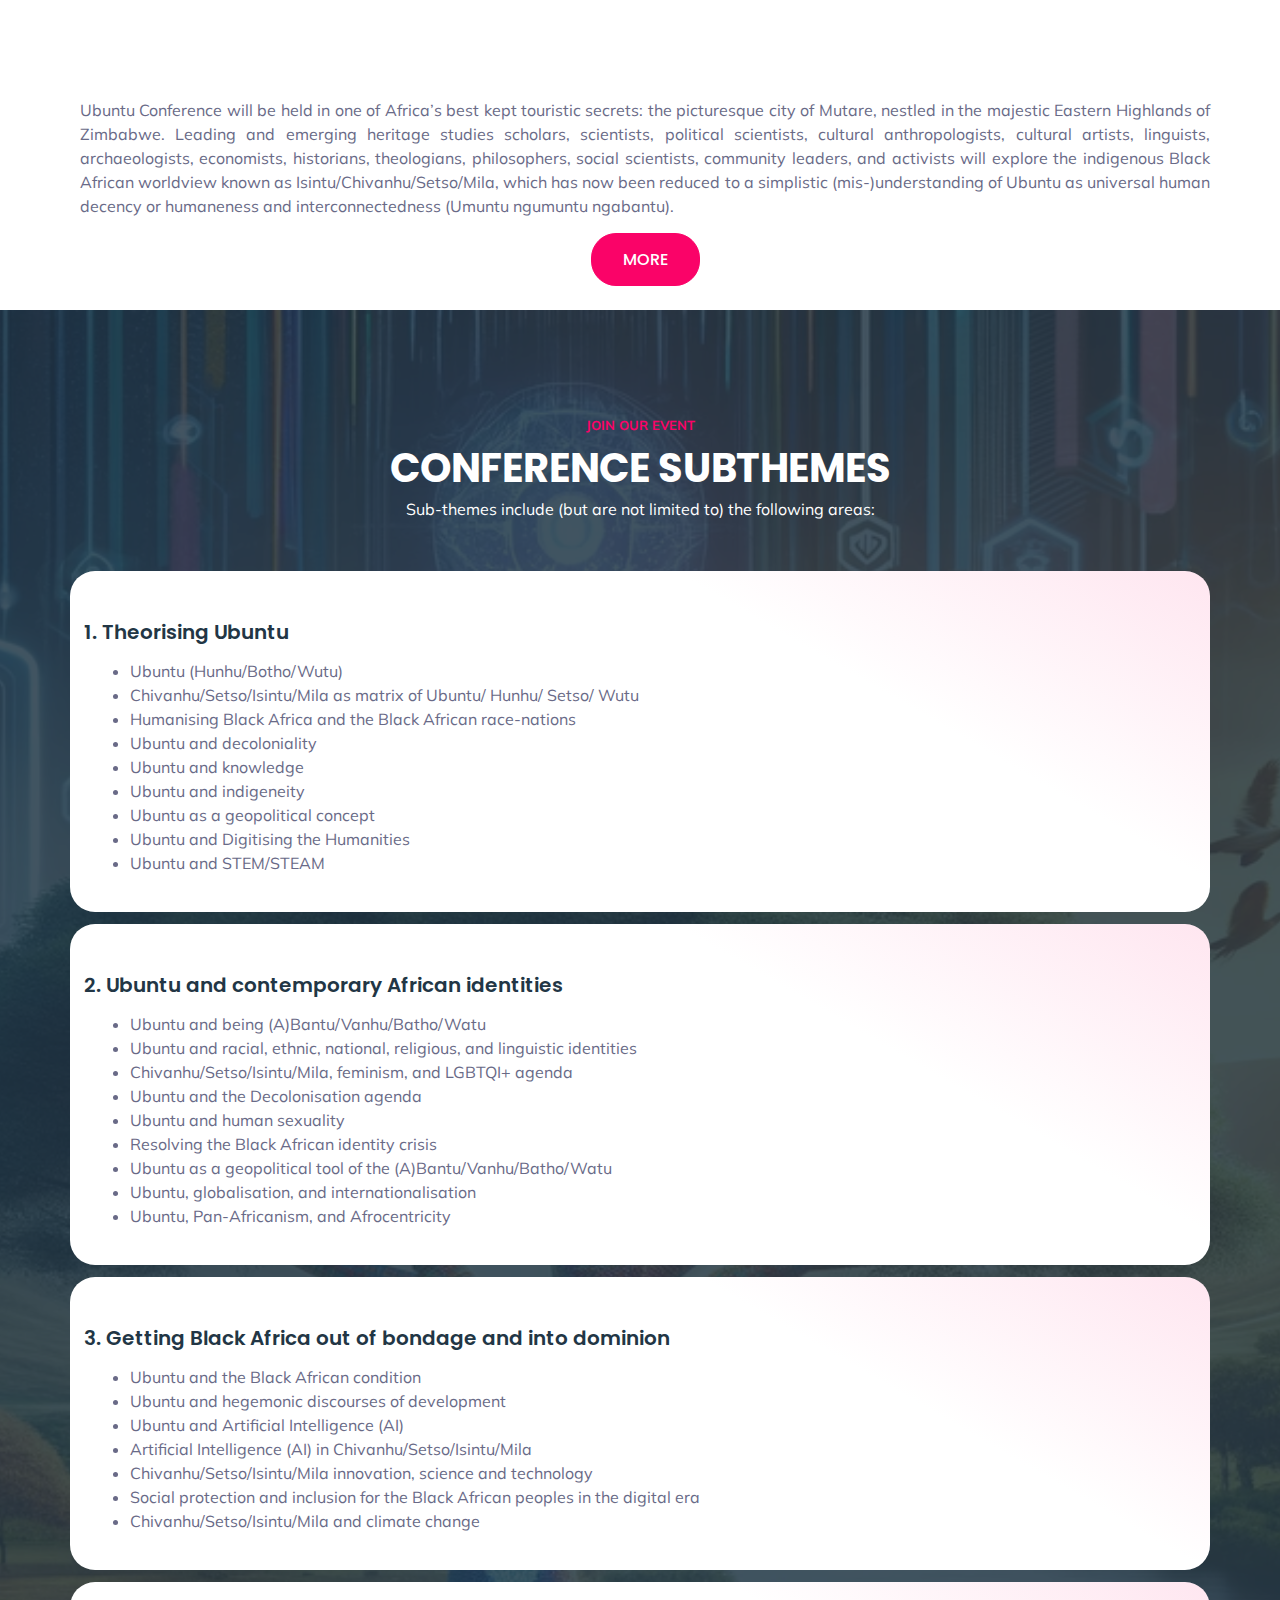
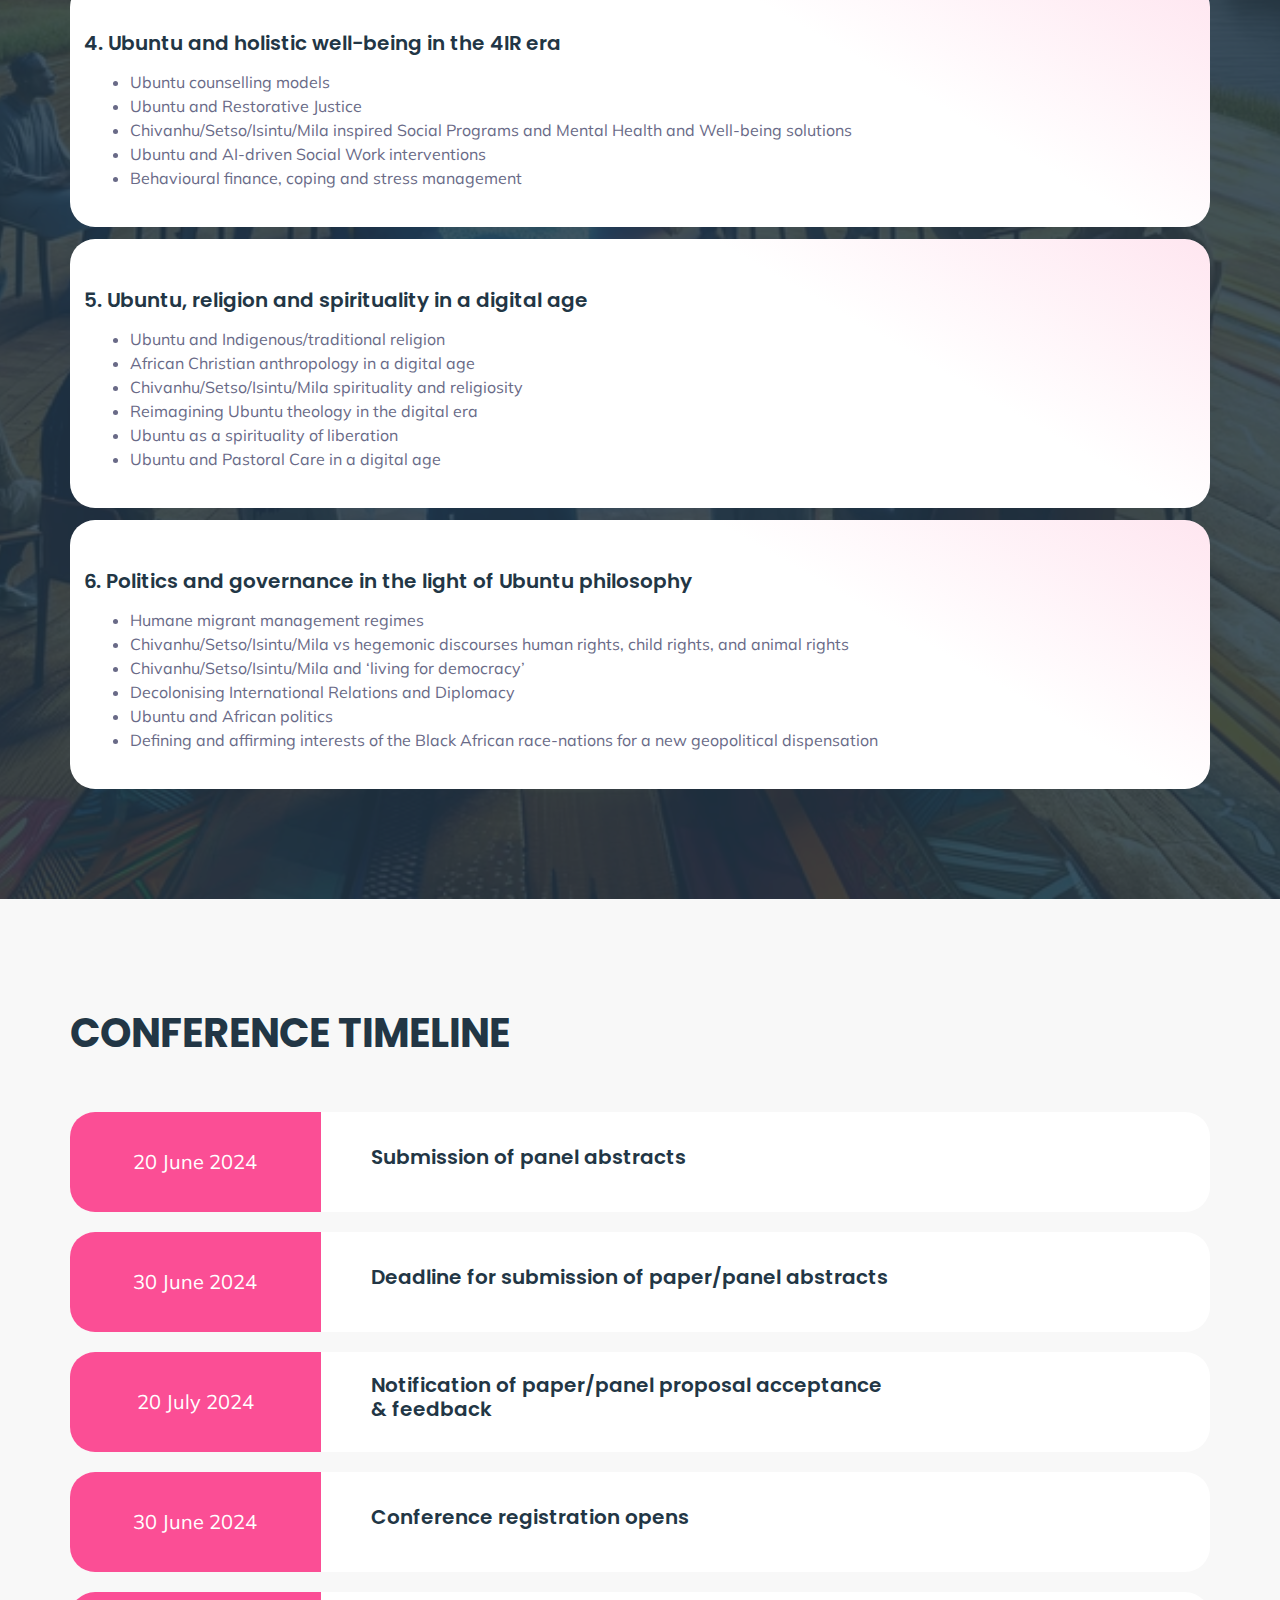
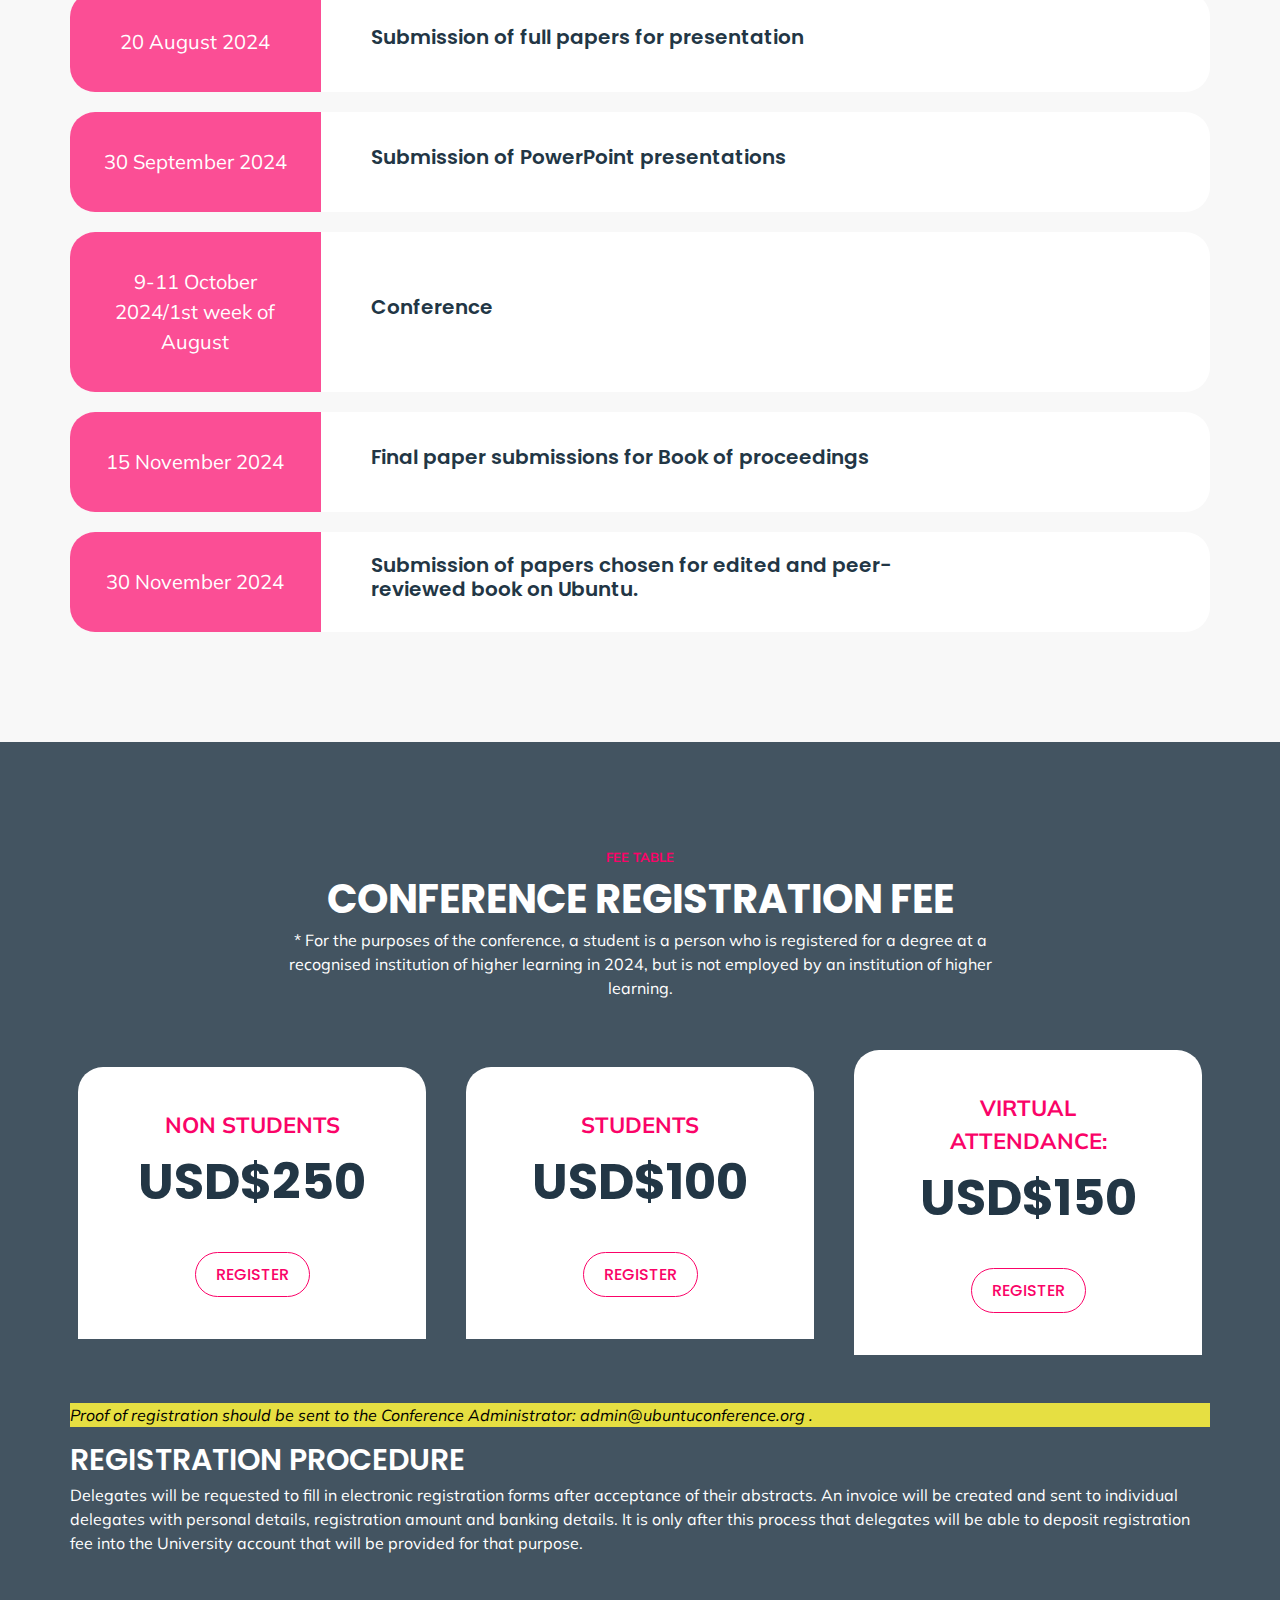
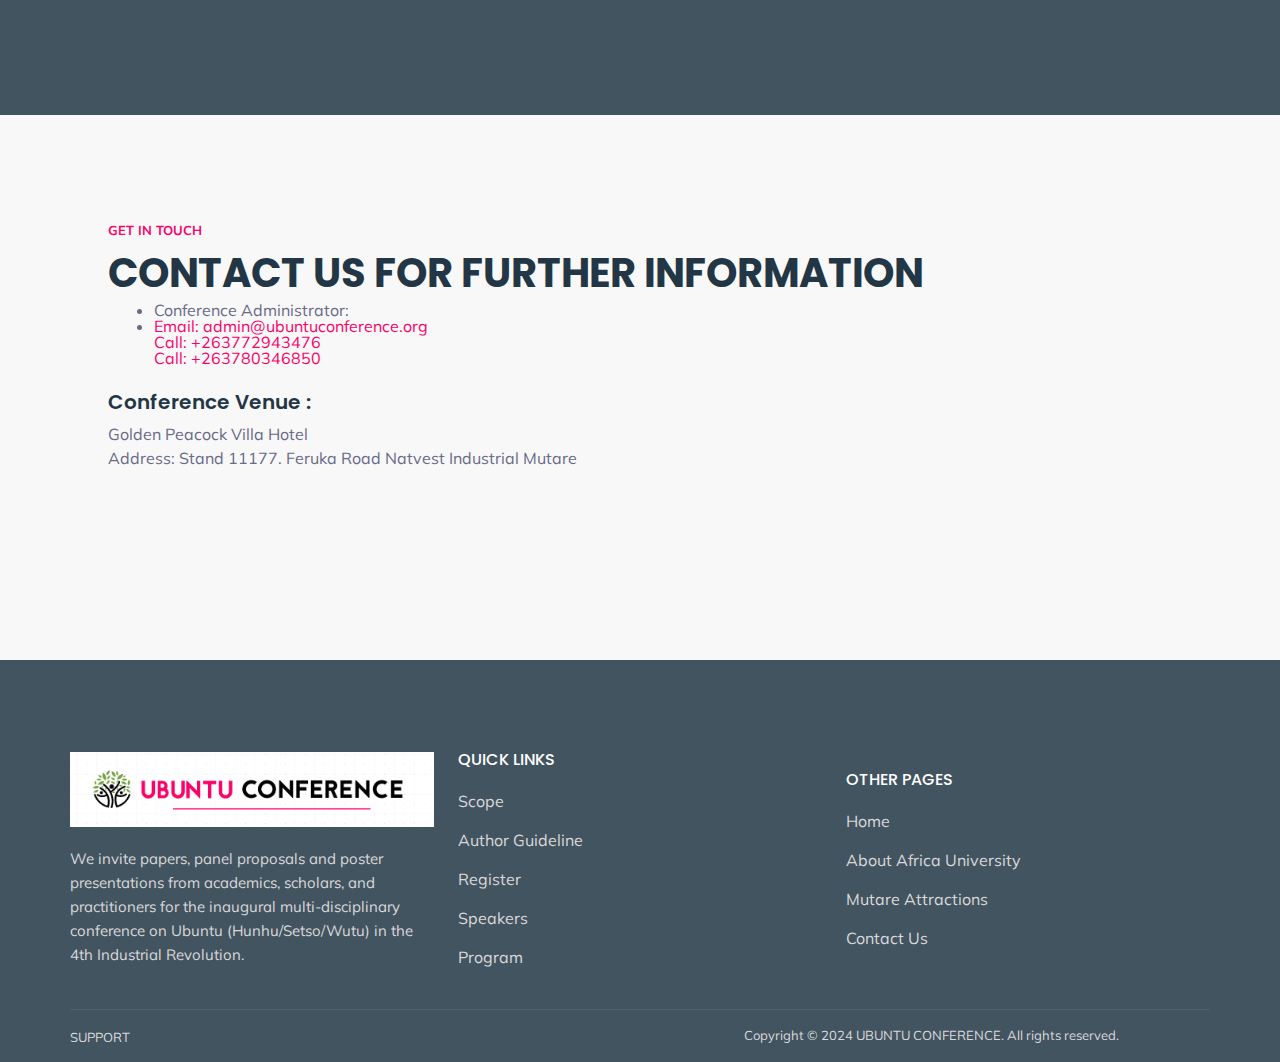
==== commit 8af9831b: "new" ====
--- a/index.html
+++ b/index.html
@@ -58,9 +58,22 @@
         transition: all 0.4s;
     }
 
+/* Medium screens (e.g., tablets) */
+@media (min-width: 600px) {
+    .home-event-section .type-of-event-wrap {
+        grid-template-columns: repeat(2, 1fr);
+    }
+}
+
+/* Large screens (e.g., desktops) */
+@media (min-width: 992px) {
+    .home-event-section .type-of-event-wrap {
+        grid-template-columns: repeat(3, 1fr); /* Example for three columns on large screens */
+    }
+}
     .home-event-section .type-of-event-wrap {
         display: grid;
-        grid-template-columns: repeat(2, 1fr);
+        grid-template-columns: repeat(1, 1fr);
         grid-column-gap: 12px;
         grid-row-gap: 12px;
     }
@@ -390,7 +403,7 @@
                                                             <div class="sponsers-item">
                                                                 <figure class="sponsers-img"
                                                                     style="max-width: 100% !important;">
-                                                                    <a href="https://msu.edu" target="_blank">
+                                                                    <a href="" target="">
                                                                         <!-- <img src="assets/img/mu.png" alt=""> -->
                                                                     </a>
                                                                 </figure>
